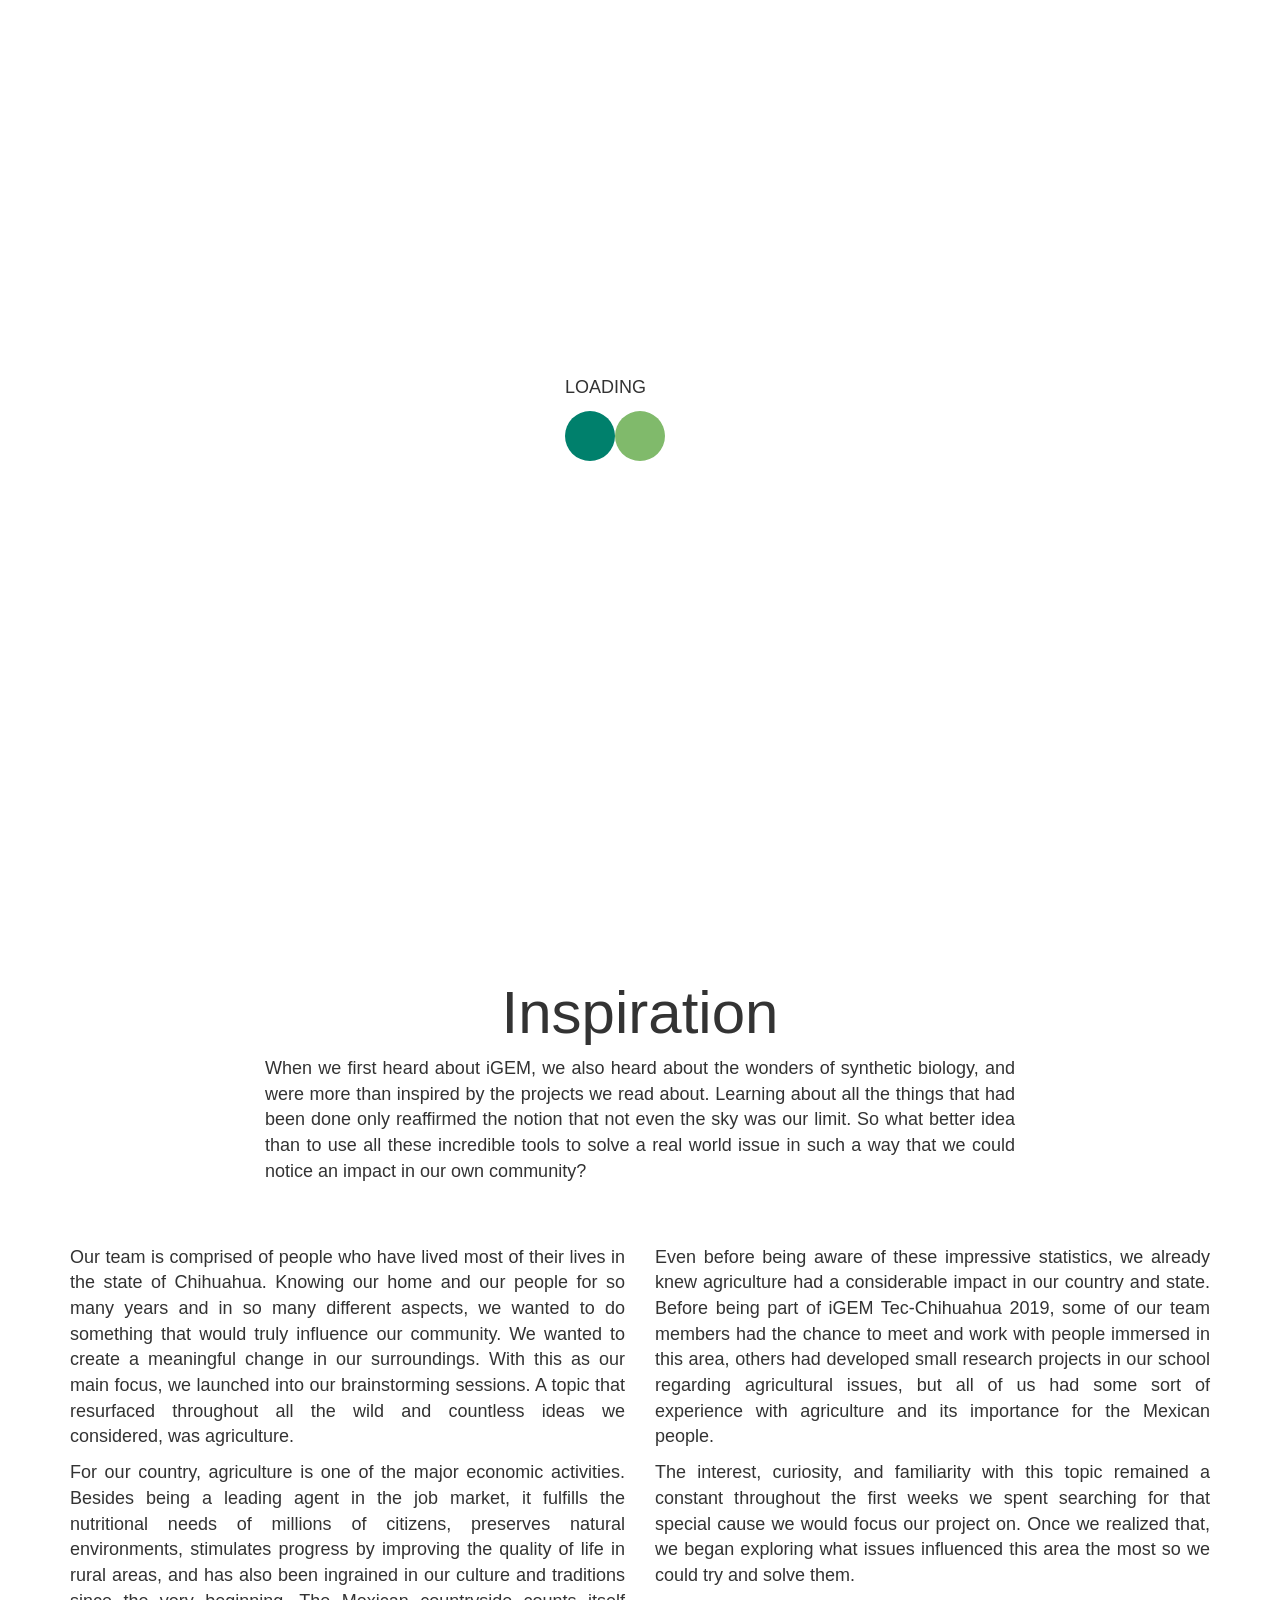
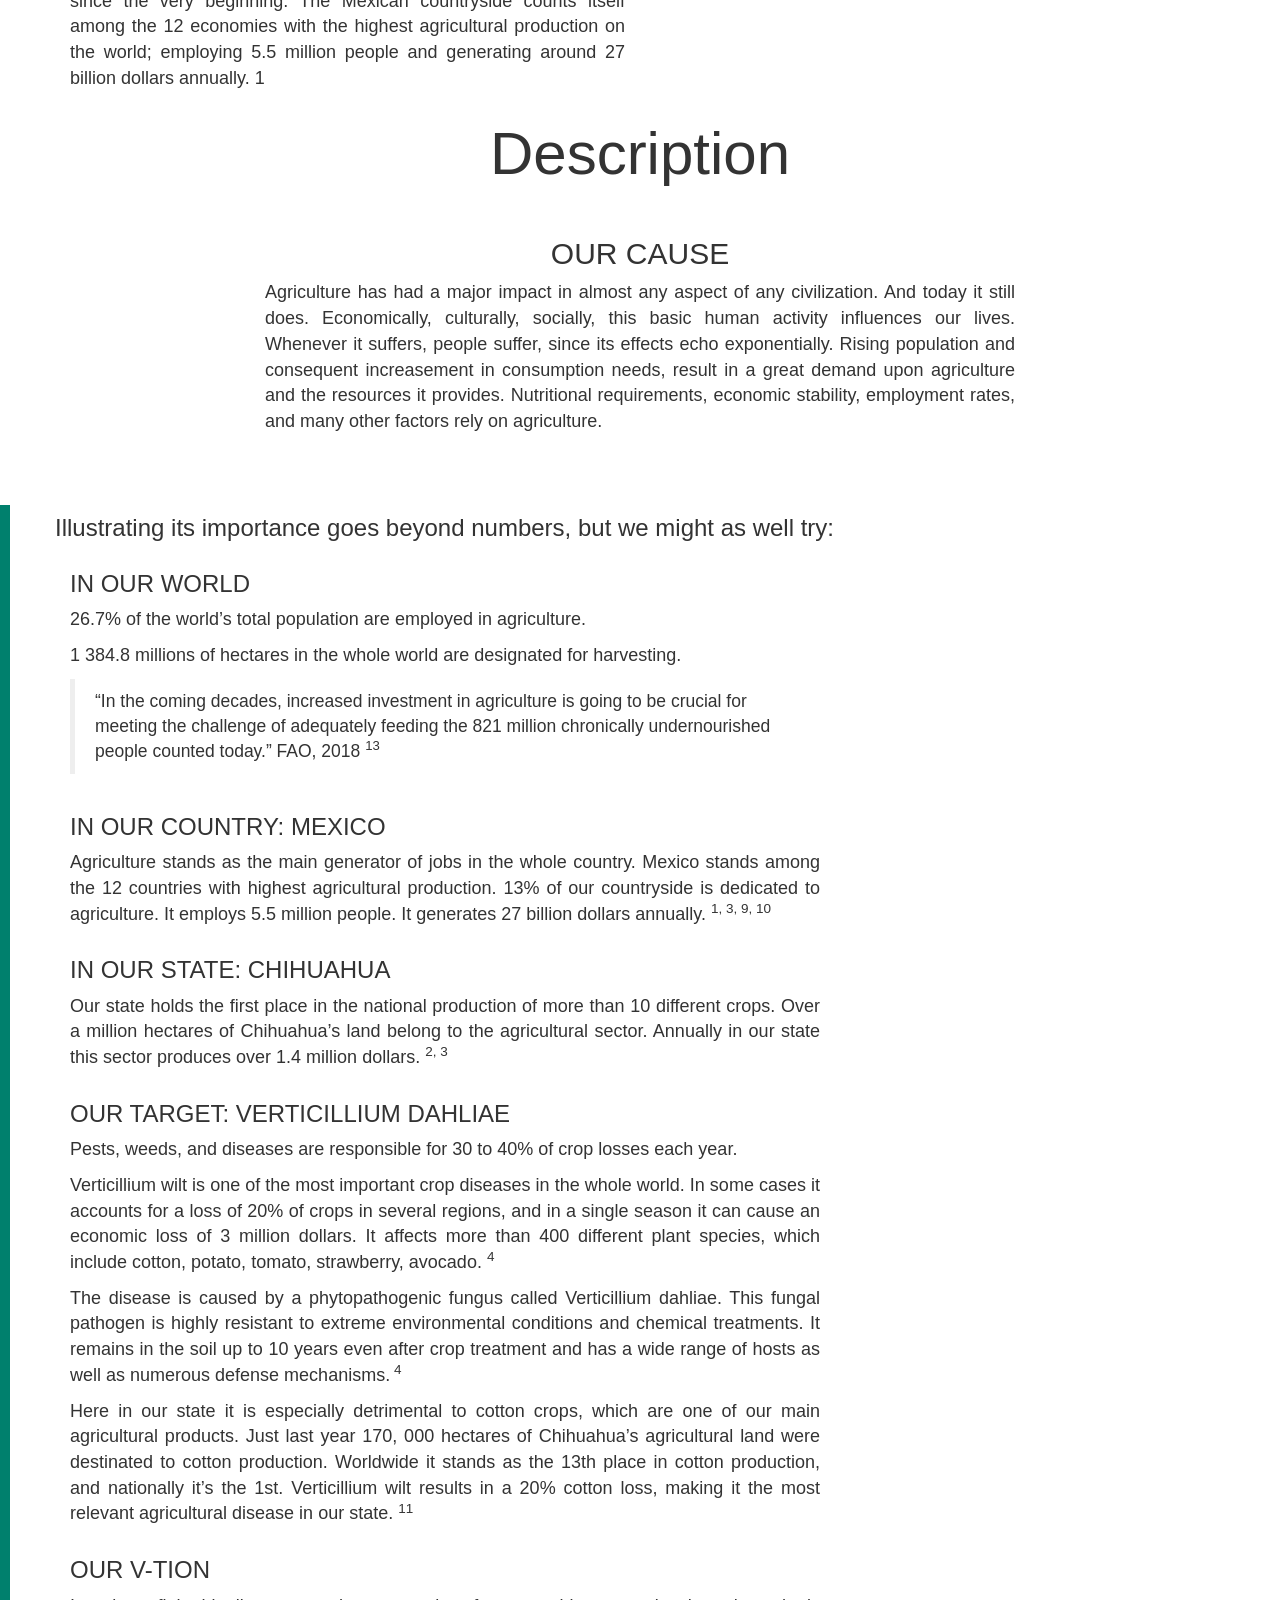
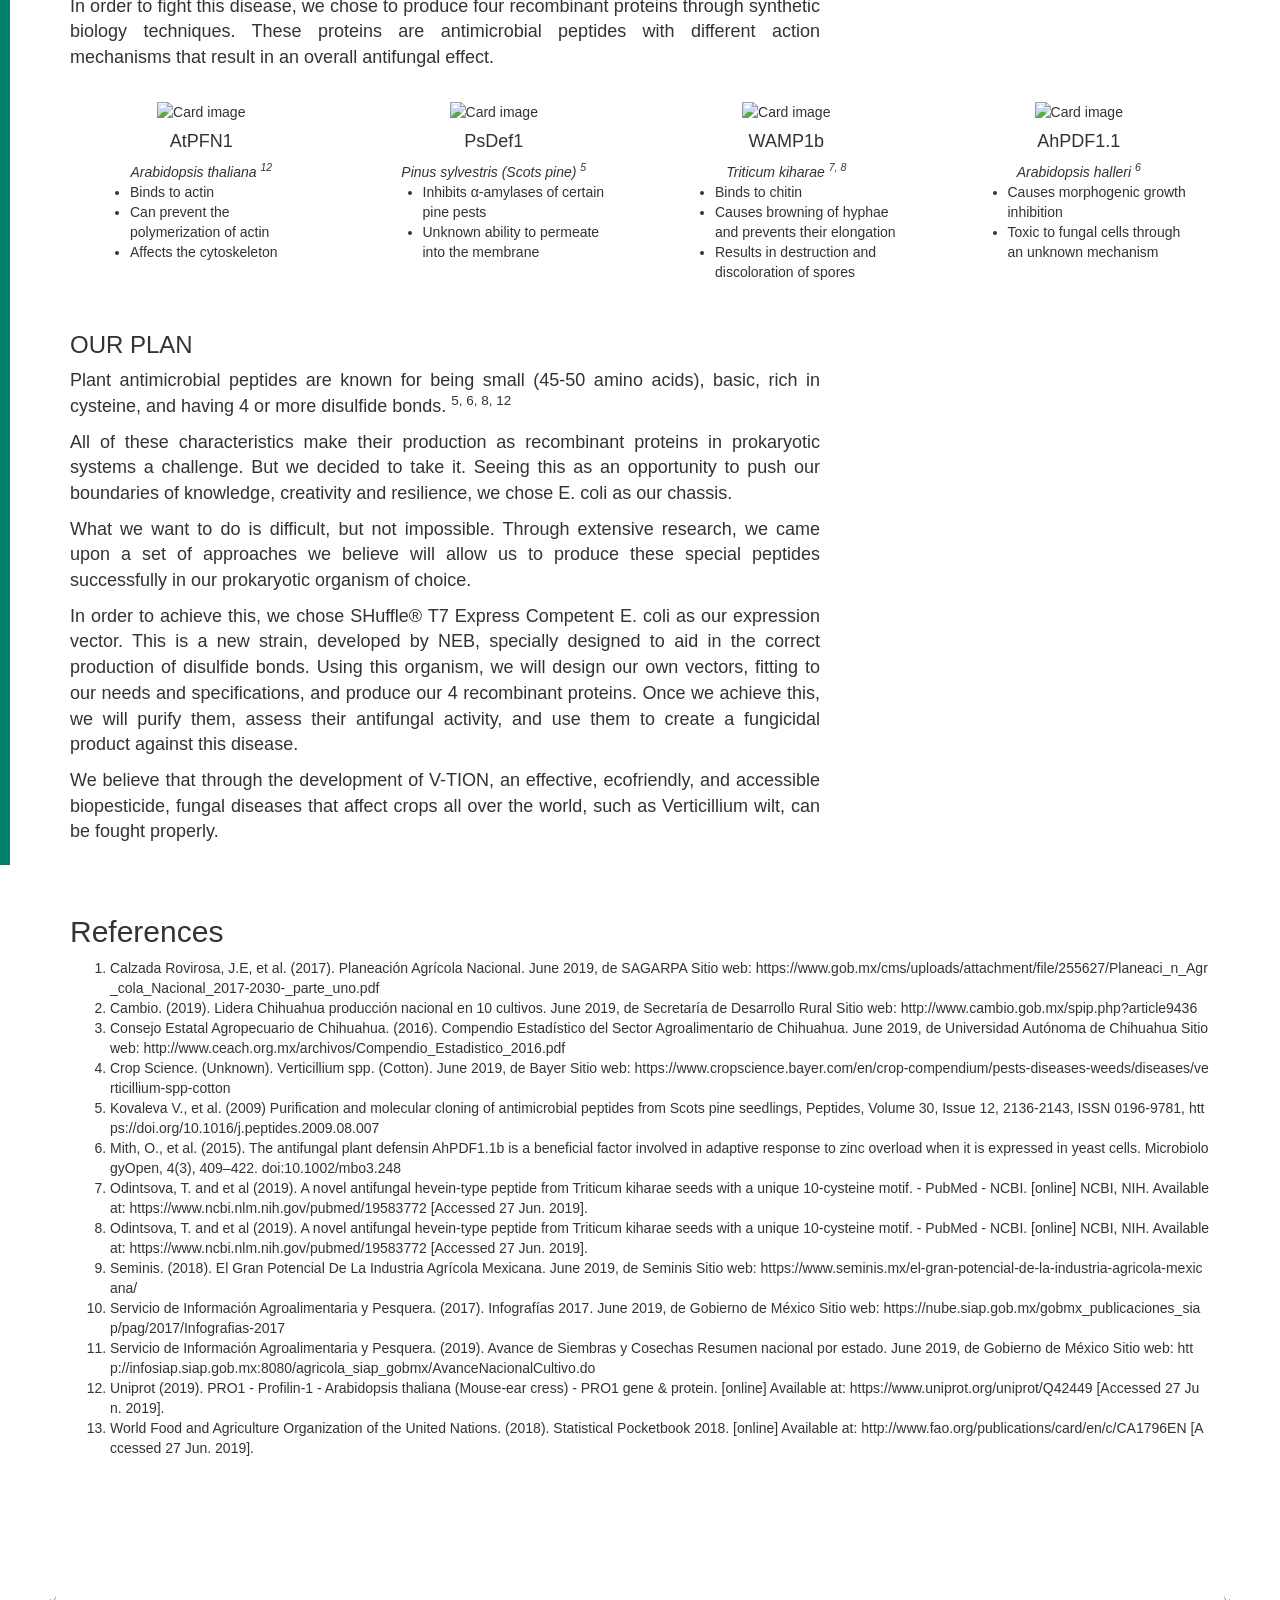
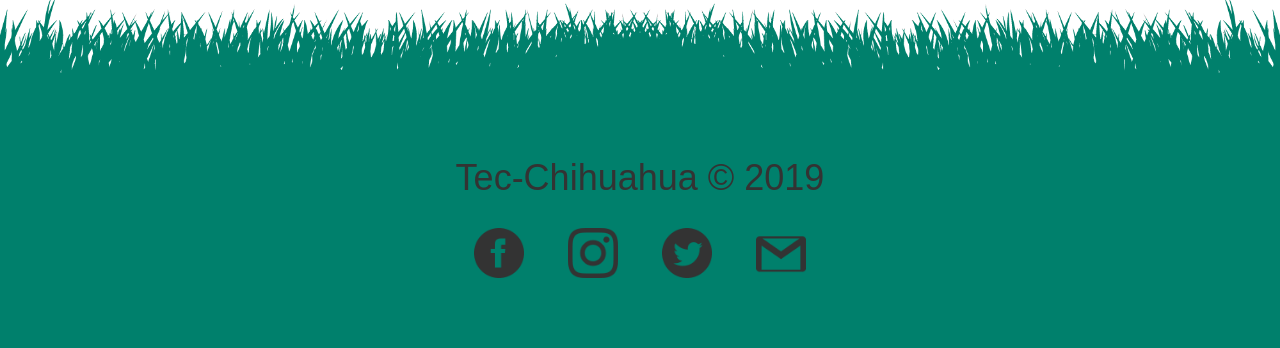
==== www/description.html @ 4ef09c50 "Merge branch 'master' of https://github.com/vapo14/iGEM-WIKI-2.0" ====
<!DOCTYPE html>
<html lang="en">

<head>
    <title>Home</title>
    <meta charset="utf-8">
    <meta name="viewport" content="width=device-width, initial-scale=1, shrink-to-fit=no">
    <meta http-equiv="x-ua-compatible" content="ie=edge">

    <title> Template | Template </title>
    <link rel="stylesheet" href="css/headerStyle.css">
    <link rel="stylesheet" href="css/NavBarStyles.css">
    <link rel="stylesheet" href="https://maxcdn.bootstrapcdn.com/bootstrap/3.4.0/css/bootstrap.min.css">
    <script src="https://ajax.googleapis.com/ajax/libs/jquery/3.4.1/jquery.min.js"></script>
    <script src="https://maxcdn.bootstrapcdn.com/bootstrap/3.4.0/js/bootstrap.min.js"></script>
    <script src="https://cdnjs.cloudflare.com/ajax/libs/popper.js/1.14.7/umd/popper.min.js"></script>


</head>

<body>

    <nav class="menu navbar-fixed-top navbar">
    <a href="index.html">
        <h1 class="navbar-brand" style="color: #333333; font-size: 40px;
            margin-left: 4rem;">V-TION
        </h1>
    </a>
    <ul class="active">
        <li>
            <div class="dropdown">
                <a style="cursor: default">Team</a>
                <div class="miniMenu">
                    <div class="dropdown-content">
                        <a href="teamMembers.html">Members</a>
                        <a href="#">Collaborations</a>
                        <a href="attributions.html">Attributions</a>
                    </div>
                </div>
            </div>
        </li>
        <li>
            <div class="dropdown">
                <a style="cursor: default">Project</a>
                <div class="miniMenu">
                    <div class="dropdown-content">
                        <a href="description.html">Description</a>
                        <a href="#">Design</a>
                        <a href="#">Parts</a>
                        <a href="#">Results</a>
                        <a href="brainstorming.html">Brainstorm</a>
                        <a href="requirements.html">Requirements</a>
                    </div>
                </div>
            </div>
        </li>
        <li>
            <div class="dropdown">
                <a style="cursor: default">Lab</a>
                <div class="miniMenu">
                    <div class="dropdown-content">
                        <a href="notebook.html">Notebook</a>
                        <a href="#">Experiments</a>
                        <a href="#">Characterization</a>
                        <a href="#">Lab Results</a>
                        <a href="safety.html">Safety</a>
                    </div>
                </div>
            </div>
        </li>
        <li>
            <div class="dropdown">
                <a style="cursor: default">Human Practices</a>
                <div class="miniMenu">
                    <div class="dropdown-content">
<<<<<<< HEAD
                        <a href="#">Integrated Human Practices</a>
                        <a href="publicEngagement.html">Public Engagement</a>
=======
                        <a href="integratedHP.html">Integrated Human Practices</a>
                        <a href="PublicEngagement.html">Public Engagement</a>
>>>>>>> e7cb827b2e6ebd2af209b0026801268151a86c43
                        <a href="#">V-TION</a>
                    </div>
                </div>
            </div>
        </li>
        <li><a href="model.html" style="cursor:pointer;">Model</a></li>
        <li><a href="entrepreneurship.html" style="cursor:pointer;">Entrepreneurship</a></li>
    </ul>
    <a class="toggle-nav" href="#" style="font-size: 34px;">&#9776;</a>
    <progress value="0" class="shadow"></progress>
</nav>

<button onclick="topFunction()" class="btn-sm shadow" id="BackToTopButton"
    title="Go to top"><img src="img/arrowUP.png"
        width="100%" height="100%"></button>


<div class="wrapper">

    <div id="loader-wrapper">

        <div id="loader">
            <p>LOADING</p>
            <div class="circ-one"></div>
            <div class="circ-two"></div>
        </div>

        <div class="loader-section section-left"></div>
        <div class="loader-section section-right"></div>
    </div>
</div>

    <link rel="stylesheet" href="/css/description.css">

<header>
    <div class="headerContainer">
        <video autoplay muted loop id="myVideo">
            <source src="img/descriptionHeader.mp4" type="video/mp4">
            Your browser does not support HTML5 video.
            </source></video>
        <div id="bannersection">
            <div class="bannercontent">
                <h1 class="mainHeader">Inspiration <br> & <br> Description</h1>
            </div>
        </div>
    </div>
</header>


<div class="container mainContainer">
    <div class="row" style="margin-top: -24rem; margin-bottom: 5rem">
        <div class="col-md-2"></div>
        <div class="col-md-8 text-center">
            <h1 id="InspirationText">Inspiration</h1>
            <p>
                When we first heard about iGEM, we also heard about the wonders of synthetic biology, and were more than
                inspired by the projects we read about. Learning about all the things that had been done only reaffirmed
                the notion that not even the sky was our limit. So what better idea than to use all these incredible
                tools to solve a real world issue in such a way that we could notice an impact in our own community?
            </p>
        </div>
    </div>
    <div class="row">
        <div class="col-md-6 text-center">
            <p>
                Our team is comprised of people who have lived most of their lives in the state of Chihuahua. Knowing
                our home and our people for so many years and in so many different aspects, we wanted to do something
                that would truly influence our community. We wanted to create a meaningful change in our surroundings.
                With this as our main focus, we launched into our brainstorming sessions. A topic that resurfaced
                throughout all the wild and countless ideas we considered, was agriculture.
            </p>
            <p>
                For our country, agriculture is one of the major economic activities. Besides being a leading agent in
                the job market, it fulfills the nutritional needs of millions of citizens, preserves natural
                environments, stimulates progress by improving the quality of life in rural areas, and has also been
                ingrained in our culture and traditions since the very beginning. The Mexican countryside counts itself
                among the 12 economies with the highest agricultural production on the world; employing 5.5 million
                people and generating around 27 billion dollars annually. 1
            </p>
        </div>
        <div class="col-md-6 text-center">
            <p>
                Even before being aware of these impressive statistics, we already knew agriculture had a considerable
                impact in our country and state. Before being part of iGEM Tec-Chihuahua 2019, some of our team members
                had the chance to meet and work with people immersed in this area, others had developed small research
                projects in our school regarding agricultural issues, but all of us had some sort of experience with
                agriculture and its importance for the Mexican people.
            </p>
            <p>
                The interest, curiosity, and familiarity with this topic remained a constant throughout the first weeks
                we spent searching for that special cause we would focus our project on. Once we realized that, we began
                exploring what issues influenced this area the most so we could try and solve them.
            </p>
        </div>
    </div>
    <div class="row" style="margin-bottom: 5rem">
        <div class="col-md-2"></div>
        <div class="col-md-8 text-center">
            <h1 id="DescriptionText" style="margin-bottom: 5rem">Description</h1>
            <h2>OUR CAUSE</h2>
            <p>
                Agriculture has had a major impact in almost any aspect of any civilization. And today it still does.
                Economically, culturally, socially, this basic human activity influences our lives. Whenever it suffers,
                people suffer, since its effects echo exponentially. Rising population and consequent increasement in
                consumption needs, result in a great demand upon agriculture and the resources it provides. Nutritional
                requirements, economic stability, employment rates, and many other factors rely on agriculture.
            </p>
        </div>
    </div>
    <div style="position: relative">
        <div class="row">
            <div class="section-line-cyan"></div>
            <h3>
                Illustrating its importance goes beyond numbers, but we might as well try:
            </h3>
        </div>
        <div class="row">
            <div class="col-md-8">

                <h3> IN OUR WORLD</h3>
                <p>26.7% of the world’s total population
                    are employed
                    in agriculture.</p>
                <p>1 384.8 millions of hectares in the
                    whole world
                    are designated for harvesting.
                    <blockquote>“In the coming
                        decades, increased investment in agriculture is going to be crucial for meeting
                        the challenge
                        of adequately feeding the 821 million chronically undernourished people counted today.”
                        FAO, 2018
                        <sup>13</sup>
                    </blockquote>
                </p>
            </div>
            <div class="col-md-4">
            </div>
        </div>
        <div class="row">
            <div class="col-md-8">
                <h3>IN OUR COUNTRY: MEXICO</h3>
                <p>
                    Agriculture stands as the main generator of jobs in the whole country.
                    Mexico stands among the 12 countries with highest agricultural production.
                    13% of our countryside is dedicated to agriculture.
                    It employs 5.5 million people.
                    It generates 27 billion dollars annually.
                    <sup>1, 3, 9, 10</sup>
                </p>
            </div>
            <div class="col-md-4">
            </div>
        </div>
        <div class="row">
            <div class="col-md-8">
                <h3>IN OUR STATE: CHIHUAHUA</h3>
                <p>
                    Our state holds the first place in the national production of more than 10 different crops.
                    Over a million hectares of Chihuahua’s land belong to the agricultural sector.
                    Annually in our state this sector produces over 1.4 million dollars.
                    <sup>2, 3</sup>
                </p>
            </div>
            <div class="col-md-4">
            </div>
        </div>
        <div class="row">
            <div class="col-md-8">
                <h3>OUR TARGET: VERTICILLIUM DAHLIAE</h3>
                <p>
                    Pests, weeds, and diseases are responsible for 30 to 40% of crop losses each year.
                </p>

                <p>
                    Verticillium wilt is one of the most important crop diseases in the whole world. In some cases it
                    accounts
                    for a loss of 20% of crops in several regions, and in a single season it can cause an economic loss
                    of 3
                    million dollars. It affects more than 400 different plant species, which include cotton, potato,
                    tomato,
                    strawberry, avocado. <sup>4</sup>
                </p>

                <p>
                    The disease is caused by a phytopathogenic fungus called Verticillium dahliae. This fungal pathogen
                    is
                    highly resistant to extreme environmental conditions and chemical treatments. It remains in the soil
                    up
                    to
                    10 years even after crop treatment and has a wide range of hosts as well as numerous defense
                    mechanisms.<sup>
                        4</sup>
                </p>

                <p>
                    Here in our state it is especially detrimental to cotton crops, which are one of our main
                    agricultural
                    products. Just last year 170, 000 hectares of Chihuahua’s agricultural land were destinated to
                    cotton
                    production. Worldwide it stands as the 13th place in cotton production, and nationally it’s the 1st.
                    Verticillium wilt results in a 20% cotton loss, making it the most relevant agricultural disease in
                    our
                    state. <sup>11</sup>
                </p>
            </div>
            <div class="col-md-4">

            </div>
        </div>


        <div class="row">
            <div class="col-md-8">
                <h3>OUR V-TION</h3>
                <p>
                    In order to fight this disease, we chose to produce four recombinant proteins through synthetic
                    biology
                    techniques. These proteins are antimicrobial peptides with different action mechanisms that result
                    in an
                    overall antifungal effect.
                </p>

            </div>
            <div class="col-md-4">

            </div>
        </div>
        <div class="row">
            <div class="col-md-3">
                <div class="card text-center grow" style="padding: 2rem">
                    <img class="card-img-top" src="https://via.placeholder.com/150" alt="Card image" width="80%">
                    <div class="card-body">
                        <h4 class="card-title">AtPFN1</h4>
                        <i>Arabidopsis thaliana <sup>12</sup></i>
                        <ul class="text-left">
                            <li>Binds to actin</li>
                            <li>Can prevent the polymerization of actin</li>
                            <li>Affects the cytoskeleton</li>
                        </ul>
                    </div>
                </div>
            </div>
            <div class="col-md-3">
                <div class="card text-center grow" style="padding: 2rem">
                    <img class="card-img-top" src="https://via.placeholder.com/150" alt="Card image" width="80%">
                    <div class="card-body">
                        <h4 class="card-title">PsDef1</h4>
                        <i>Pinus sylvestris (Scots pine) <sup>5</sup></i>
                        <ul class="text-left">
                            <li>Inhibits α-amylases of certain pine pests</li>
                            <li>Unknown ability to permeate into the membrane</li>
                        </ul>
                    </div>
                </div>
            </div>
            <div class="col-md-3">
                <div class="card text-center grow" style="padding: 2rem">
                    <img class="card-img-top" src="https://via.placeholder.com/150" alt="Card image" width="80%">
                    <div class="card-body">
                        <h4 class="card-title">WAMP1b</h4>
                        <i>Triticum kiharae <sup>7, 8</sup></i>
                        <ul class="text-left">
                            <li>Binds to chitin</li>
                            <li>Causes browning of hyphae and prevents their elongation</li>
                            <li>Results in destruction and discoloration of spores</li>
                        </ul>
                    </div>
                </div>
            </div>
            <div class="col-md-3">
                <div class="card text-center grow" style="padding: 2rem">
                    <img class="card-img-top" src="https://via.placeholder.com/150" alt="Card image" width="80%">
                    <div class="card-body">
                        <h4 class="card-title">AhPDF1.1</h4>
                        <i>Arabidopsis halleri <sup>6</sup></i>
                        <ul class="text-left">
                            <li>Causes morphogenic growth inhibition</li>
                            <li>Toxic to fungal cells through an unknown mechanism</li>
                        </ul>
                    </div>
                </div>
            </div>
        </div>

        <div class="row">
            <div class="col-md-8">
                <h3>OUR PLAN</h3>

                <p>
                    Plant antimicrobial peptides are known for being small (45-50 amino acids), basic, rich in cysteine,
                    and
                    having 4 or more disulfide bonds. <sup> 5, 6, 8, 12 </sup>
                </p>

                <p>
                    All of these characteristics make their production as recombinant proteins in prokaryotic systems a
                    challenge. But we decided to take it. Seeing this as an opportunity to push our boundaries of
                    knowledge,
                    creativity and resilience, we chose E. coli as our chassis.
                </p>

                <p>
                    What we want to do is difficult, but not impossible. Through extensive research, we came upon a set
                    of
                    approaches we believe will allow us to produce these special peptides successfully in our
                    prokaryotic
                    organism of choice.
                </p>

                <p>
                    In order to achieve this, we chose SHuffle® T7 Express Competent E. coli as our expression vector.
                    This
                    is a
                    new strain, developed by NEB, specially designed to aid in the correct production of disulfide
                    bonds.
                    Using
                    this organism, we will design our own vectors, fitting to our needs and specifications, and produce
                    our
                    4
                    recombinant proteins. Once we achieve this, we will purify them, assess their antifungal activity,
                    and
                    use
                    them to create a fungicidal product against this disease.
                </p>

                <p>
                    We believe that through the development of V-TION, an effective, ecofriendly, and accessible
                    biopesticide,
                    fungal diseases that affect crops all over the world, such as Verticillium wilt, can be fought
                    properly.
                </p>
            </div>
        </div>
    </div>
</div>

<div class="container shadow mainContainer" style="margin-top: 4rem; margin-bottom: 4rem" id="references">
    <div class="row">
        <div class="col-md-12">
            <h2>References</h2>
            <ol>
                <li>
                    Calzada Rovirosa, J.E, et al. (2017). Planeación Agrícola Nacional. June 2019, de SAGARPA Sitio
                    web:
                    https://www.gob.mx/cms/uploads/attachment/file/255627/Planeaci_n_Agr_cola_Nacional_2017-2030-_parte_uno.pdf
                </li>
                <li> Cambio. (2019). Lidera Chihuahua producción nacional en 10 cultivos. June 2019, de Secretaría de
                    Desarrollo Rural Sitio web: http://www.cambio.gob.mx/spip.php?article9436 </li>
                <li> Consejo Estatal Agropecuario de Chihuahua. (2016). Compendio Estadístico del Sector Agroalimentario
                    de Chihuahua. June 2019, de Universidad Autónoma de Chihuahua Sitio web:
                    http://www.ceach.org.mx/archivos/Compendio_Estadistico_2016.pdf </li>
                <li> Crop Science. (Unknown). Verticillium spp. (Cotton). June 2019, de Bayer Sitio web:
                    https://www.cropscience.bayer.com/en/crop-compendium/pests-diseases-weeds/diseases/verticillium-spp-cotton
                </li>
                <li> Kovaleva V., et al. (2009) Purification and molecular cloning of antimicrobial peptides from Scots
                    pine seedlings, Peptides, Volume 30, Issue 12, 2136-2143, ISSN 0196-9781,
                    https://doi.org/10.1016/j.peptides.2009.08.007 </li>
                <li> Mith, O., et al. (2015). The antifungal plant defensin AhPDF1.1b is a beneficial factor involved in
                    adaptive response to zinc overload when it is expressed in yeast cells. MicrobiologyOpen, 4(3),
                    409–422. doi:10.1002/mbo3.248 </li>
                <li> Odintsova, T. and et al (2019). A novel antifungal hevein-type peptide from Triticum kiharae seeds
                    with a unique 10-cysteine motif. - PubMed - NCBI. [online] NCBI, NIH. Available at:
                    https://www.ncbi.nlm.nih.gov/pubmed/19583772 [Accessed 27 Jun. 2019].</li>
                <li> Odintsova, T. and et al (2019). A novel antifungal hevein-type peptide from Triticum kiharae seeds
                    with a unique 10-cysteine motif. - PubMed - NCBI. [online] NCBI, NIH. Available at:
                    https://www.ncbi.nlm.nih.gov/pubmed/19583772 [Accessed 27 Jun. 2019]. </li>
                <li> Seminis. (2018). El Gran Potencial De La Industria Agrícola Mexicana. June 2019, de Seminis Sitio
                    web: https://www.seminis.mx/el-gran-potencial-de-la-industria-agricola-mexicana/ </li>
                <li> Servicio de Información Agroalimentaria y Pesquera. (2017). Infografías 2017. June 2019, de
                    Gobierno de México Sitio web:
                    https://nube.siap.gob.mx/gobmx_publicaciones_siap/pag/2017/Infografias-2017 </li>
                <li> Servicio de Información Agroalimentaria y Pesquera. (2019). Avance de Siembras y Cosechas Resumen
                    nacional por estado. June 2019, de Gobierno de México Sitio web:
                    http://infosiap.siap.gob.mx:8080/agricola_siap_gobmx/AvanceNacionalCultivo.do </li>
                <li> Uniprot (2019). PRO1 - Profilin-1 - Arabidopsis thaliana (Mouse-ear cress) - PRO1 gene & protein.
                    [online] Available at: https://www.uniprot.org/uniprot/Q42449 [Accessed 27 Jun. 2019]. </li>
                <li> World Food and Agriculture Organization of the United Nations. (2018). Statistical Pocketbook 2018.
                    [online] Available at: http://www.fao.org/publications/card/en/c/CA1796EN [Accessed 27 Jun. 2019].
                </li>
                <br>
            </ol>
        </div>
    </div>
</div>

    <footer>
    <img src="/img/footerFlowers.png" class="footerOutline">
    <div class="container-fluid blueFooter">
        <div class="row">
            <div class="col-md-12 text-center">
                <div class="row">
                    <h1 style="font-family: Arial, Helvetica, sans-serif;">Tec-Chihuahua &copy; 2019</h1>
                </div>
                <div class="logos">
                    <a href="https://www.facebook.com/igemcuu/"> <img src="/img/FL.png" class="grow"></a>
                    <a href="https://www.instagram.com/igemtecchih/"><img src="/img/inst.png" class="grow"></a>
                    <a href="https://twitter.com/iGEM_TecChih"><img src="/img/twitt.png" class="grow"></a>
                    <a href="mailto:igemtecchihuahua@gmail.com"><img src="/img/mail.png" class="grow"></a>
                </div>
            </div>
        </div>
    </div>
    <!-- <div class="container-fluid text-center patrociniosFooter">
        <div class="row">
            <div class="col-md-12">
                <div class="row"></div>
                <div class="patrocinios">
                    <img src="/img/thermofisher_logo.png" class="grow">
                    <img src="/img/SnapGeneLogo@2x.png" class="grow">
                    <img src="/img/Mathworks.png" class="grow">
                    <img src="/img/IDT.png" class="grow">
                </div>
            </div>
        </div>
    </div> -->
</footer>


    <script src="/js/script.js"></script>
</body>

</html>
---- www/css/headerStyle.css ----
header {
    overflow: hidden;
    margin-bottom: 10rem;
}

.headerContainer {
    width: 100%;
    height: 100vh;
    overflow: hidden;
}

#bannersection {
    background: linear-gradient(to bottom, #00806c, rgba(0, 0, 0, 0));
    background-repeat: no-repeat;
    background-size: cover;
    position: relative;
    display: table;
    width: 100%;
    height: 100vh;
}

.bannercontent {
    display: table-cell;
    vertical-align: middle;
    color: #FFF;
    text-align: center;
    font-size: 18px;
    font-weight: normal;
    padding: 0 3%;
}

header .imgContent {
    width: 100%;
    height: 100vh;
    position: absolute;
    object-fit: cover;
    -webkit-filter: blur(4px);
    -moz-filter: blur(4px);
    -o-filter: blur(4px);
    -ms-filter: blur(4px);
    filter: blur(4px);
}

header video {
    width: 100%;
    height: 100vh;
    position: absolute;
    object-fit: cover;
    -webkit-filter: blur(4px);
    -moz-filter: blur(4px);
    -o-filter: blur(4px);
    -ms-filter: blur(4px);
    filter: blur(4px);
}

.mainHeader {
    font-family: Arial, Helvetica, sans-serif;
    color: white;
    font-size: calc(40px + (120 - 14) * ((70vw - 300px) / (1200 - 300)));
    text-transform: uppercase;
}

.index {
    border-style: solid;
    border-width: 2px;
    border-color: #333333;
    border-radius: 1rem;
    padding: 2rem;
    position: -webkit-sticky;
    position: sticky;
    top: 15rem;
    width: 15rem;
    margin-left: 2rem;
}

@media screen and (max-width: 1171px) {
    .index {
        visibility: hidden;
    }
}

.index ul {
    list-style: none;
    margin-left: -4rem;
}

.index a {
    text-decoration: none;
    text-emphasis: none;
    color: #333333;
}

.index a:hover {
    text-emphasis: none;
    text-decoration: none;
    color: #FFB454;
}

/* HOVER */
@keyframes hover {
    50% {
        transform: translateY(-3px);
    }

    100% {
        transform: translateY(-6px);
    }
}

@keyframes shadow {
    0% {
        transform: translateY(6px);
        opacity: 0.4;
    }

    50% {
        transform: translateY(3px);
        opacity: 1;
    }

    100% {
        transform: translateY(6px);
        opacity: 0.4;
    }
}

.hover {
    position: relative;
    transition-duration: 0.3s;
    transition-property: transform;
    -webkit-tap-highlight-color: rgba(0, 0, 0, 0);
    transform: translateZ(0);
}

.hover:before {
    pointer-events: none;
    position: absolute;
    z-index: -1;
    content: '';
    top: 100%;
    left: 5%;
    height: 10px;
    width: 90%;
    opacity: 0;
    background: radial-gradient(ellipse at center, rgba(0, 0, 0, .35) 0%, rgba(0, 0, 0, 0) 80%);
    /* W3C */
    transition-duration: 0.3s;
    transition-property: transform opacity;
}

.hover:hover {
    transform: translateY(-6px);
    animation-name: hover;
    animation-duration: 1.5s;
    animation-delay: 0.3s;
    animation-timing-function: linear;
    animation-iteration-count: infinite;
    animation-direction: alternate;
}

.hover:hover:before {
    opacity: 0.6;
    transform: translateY(6px);
    animation-name: shadow;
    animation-duration: 1.5s;
    animation-delay: 0.3s;
    animation-timing-function: linear;
    animation-iteration-count: infinite;
    animation-direction: alternate;
}
---- www/css/NavBarStyles.css ----
html {
    scroll-behavior: smooth;
    overflow-x: hidden;
}

h1,
h2,
h3,
h4,
h5 {
    color: #333;
}

.grow {
    transition: all .2s ease-in-out;
}

.grow:hover {
    transform: scale(1.1);
}

nav {
    z-index: 10;
    box-shadow: 0px 1px 15px #00806c;
    visibility: hidden;
    font-stretch: normal;
}

p {
    font-family: Arial, Helvetica, sans-serif;
    font-size: 18px;
    color: #333333;
    text-align: justify;
}

h1 {
    font-size: 60px;
}


ol li {
    word-break: break-all;
}

::selection {
    background: #80BA6B;
    /* WebKit/Blink Browsers */
}

::-moz-selection {
    background: #80BA6B;
    /* Gecko Browsers */
}

/*----- Toggle Button -----*/
.toggle-nav {
    display: none;
    z-index: -1;
}

/*----- Menu -----*/
@media screen and (min-width: 860px) {
    .menu {
        width: 100%;
        background: white;
    }
}

.menu ul {
    margin-left: 20%;
    margin-top: 2rem;
}

.menu li {
    margin: 0px 50px 0px 0px;
    float: left;
    list-style: none;
    font-size: 17px;
}

.menu li:last-child {
    margin-right: 0px;
}

.menu a {
    color: #333333;
    transition: color linear 0.15s;
    font-size: 18px;
}

.menu a:hover,
.menu .current-item a {
    text-decoration: none;
    color: #333333;
}

nav ul {
    display: flex;
}

nav ul li {
    list-style: none;
    transform: translateX(100rem);
    animation: slideIn .5s forwards;
}

nav ul:nth-child(1) {
    animation-delay: 0s;
}

nav ul:nth-child(2) {
    animation-delay: .5s;
}

nav ul:nth-child(3) {
    animation-delay: 1s;
}

nav ul:nth-child(4) {
    animation-delay: 1.5s;
    margin-right: 0;
}

nav ul li {
    padding: 1rem 0;
    margin: 0 3rem;
    position: relative;
}


nav ul li:before {
    content: '';
    position: absolute;
    width: 100%;
    height: 2px;
    background-color: #FFAB3D;
    left: 0;
    transform: scaleX(0);
    transition: all .5s;
}

nav ul li::before {
    top: 0;
    transform-origin: left;
}

nav ul li::after {
    bottom: 0;
    transform-origin: right;
}

nav ul li:hover::before,
nav ul li:hover::after {
    transform: scaleX(1);
}


@keyframes slideIn {
    from {}

    to {
        transform: translateX(0);
    }
}


/*----- Responsive -----*/
@media screen and (max-width: 1150px) {
    .wrap {
        width: 90%;
    }
}

@media screen and (max-width: 1171px) {
    .menu {
        position: relative;
        background-color: white;
    }

    .menu ul.active {
        display: none;
    }

    .menu ul {
        width: 60%;
        position: absolute;
        top: 118%;
        left: 20%;
        padding: 10px 18px;
        border-radius: 3px;
        background: white;
        display: block;
    }

    .menu ul:after {
        width: 0px;
        height: 0px;
        position: absolute;
        top: 0%;
        right: 22px;
        content: '';
        transform: translate(0%, -100%);
        border-left: 7px solid transparent;
        border-right: 7px solid transparent;
        border-bottom: 7px solid white;
    }

    .menu li {
        margin: 5px 0px 5px 0px;
        float: none;
        display: block;
    }

    .menu a {
        display: block;
    }

    .toggle-nav {
        padding: 20px;
        padding-bottom: 0;
        float: right;
        display: inline-block;
        border-radius: 3px;
        background: white;
        color: #333333;
        font-size: 20px;
        transition: color linear 0.15s;
    }

    .toggle-nav:hover,
    .toggle-nav.active {
        text-decoration: none;
        color: #FFAB3D;
    }

    .miniMenu {
        position: absolute;
        top: -1rem;
        left: -16rem;
        z-index: 1000;
    }
}


/*-------------------------------DROPDOWNS---------------------------------*/


.dropdown {
    position: relative;
}

.dropdown-content {
    color: white;
    display: none;
    position: absolute;
    background-color: white;
    min-width: 160px;
    box-shadow: 0px 8px 16px 0px rgba(0, 0, 0, 0.2);
}

.dropdown-content a {
    color: #333333;
    margin-top: 2rem;
    padding: 12px 16px;
    display: block;
    z-index: 5;
}

.dropdown-content a:hover {
    background-color: #FFAB3D;
}


.dropdown:hover .dropdown-content {
    display: block;
}

/*-----------------CUSTOM SCROLLBAR--------------*/

/* width */
::-webkit-scrollbar {
    width: 1rem;
}

/* Track */
::-webkit-scrollbar-track {
    background: #FFAB3D;
}

/* Handle */
::-webkit-scrollbar-thumb {
    background: #333333;
}

/* Handle on hover */
::-webkit-scrollbar-thumb:hover {
    background: #1b1b1b;
}



/*------------------------------PROGRESS BAR-----------------------------------------*/

progress {
    /* Positioning */
    position: absolute;
    bottom: -2px;
    left: 0;
    z-index: -1;

    /* Dimensions */
    width: 100%;
    height: 8px;

    /* Reset the appearance */
    -webkit-appearance: none;
    -moz-appearance: none;
    appearance: none;

    /* Get rid of the default border in Firefox/Opera. */
    border: none;

    /* Progress bar container for Firefox/IE10+ */
    background-color: white;

    /* Progress bar value for IE10+ */
    color: #FFAB3D;
}

progress::-webkit-progress-bar {
    background-color: white;
}

progress::-webkit-progress-value {
    background-color: #FFAB3D;
}

progress::-moz-progress-bar {
    background-color: #FFAB3D;
}

/*--------------------------------BACK TO TOP BUTTON---------------------------------*/

#BackToTopButton {
    width: 5rem;
    height: 5rem;
    display: none;
    position: fixed;
    bottom: 5rem;
    right: 3rem;
    z-index: 200;
    border: none;
    outline: none;
    background-color: #FFAB3D;
    color: white;
    cursor: pointer;
    border-radius: 20rem;
    box-shadow: 0px 1px 10px #333;
}

#BackToTopButton:hover {
    background-color: rgb(202, 124, 21);
}


/*---------------------PRELOADING SCREEN------------------------------*/
.wrapper {
    position: relative;
    height: 100%;
    width: 100%;
}

#loader-wrapper {
    position: fixed;
    top: 0;
    left: 0;
    width: 100%;
    height: 100%;
    z-index: 1000;
}

#loader {
    display: block;
    position: relative;
    left: 50%;
    top: 50%;
    width: 150px;
    height: 150px;
    margin: -75px 0 0 -75px;
    border-radius: 50%;
    z-index: 1001;
    -webkit-animation: spin 2s linear infinite;
    animation: spin 2s linear infinite;
}

#loader:before {
    content: "";
    position: absolute;
    top: 5px;
    left: 5px;
    right: 5px;
    bottom: 5px;
    border-radius: 50%;
    -webkit-animation: spin 3s linear infinite;
    animation: spin 3s linear infinite;
}

#loader:after {
    content: "";
    position: absolute;
    top: 15px;
    right: 15px;
    left: 15px;
    bottom: 15px;
    border-radius: 50%;
}

#loader-wrapper .loader-section {
    position: fixed;
    top: 0;
    width: 51%;
    height: 100%;
    background-color: white;
    background-size: cover;
    background-repeat: no-repeat;
    background-position: center;
    background-blend-mode: multiply;
    z-index: 1000;
    -webkit-transform: translateX(0);
    transform: translateX(0);
}

#loader-wrapper .loader-section.section-left {
    left: 0;
}

#loader-wrapper .loader-section.section-right {
    right: 0;
}

#loader {
    display: block;
    width: 100px;
    height: 100px;
    margin: 50 auto;
}

.circ-one {
    position: relative;
    display: block;
    width: 50px;
    height: 50px;
    background: #00806c;
    border-radius: 100%;
    float: left;
    -webkit-animation: load-x 1s cubic-bezier(0.445, 0.1, 0.55, 0.9) infinite;
    animation: load-x 1s cubic-bezier(0.445, 0.1, 0.55, 0.9) infinite;
}

.circ-two {
    position: relative;
    display: block;
    width: 50px;
    height: 50px;
    background: #80BA6B;
    border-radius: 100%;
    float: right;
    -webkit-animation: load-y 1s cubic-bezier(0.445, 0.1, 0.55, 0.9) infinite;
    animation: load-y 1s cubic-bezier(0.445, 0.1, 0.55, 0.9) infinite;
}

@-webkit-keyframes load-x {
    0% {
        left: -10px;
        -webkit-transform: scale(1);
        transform: scale(1);
    }

    25% {
        -webkit-transform: scale(1.5);
        transform: scale(1.5);
        z-index: 2;
    }

    50% {
        left: 60px;
        -webkit-transform: scale(1);
        transform: scale(1);
    }

    75% {
        -webkit-transform: scale(0.5);
        transform: scale(0.5);
        z-index: 1;
    }

    100% {
        left: -10px;
        -webkit-transform: scale(1);
        transform: scale(1);
    }
}

@keyframes load-x {
    0% {
        left: -10px;
        -webkit-transform: scale(1);
        transform: scale(1);
    }

    25% {
        -webkit-transform: scale(1.5);
        transform: scale(1.5);
        z-index: 2;
    }

    50% {
        left: 60px;
        -webkit-transform: scale(1);
        transform: scale(1);
    }

    75% {
        -webkit-transform: scale(0.5);
        transform: scale(0.5);
        z-index: 1;
    }

    100% {
        left: -10px;
        -webkit-transform: scale(1);
        transform: scale(1);
    }
}

@-webkit-keyframes load-y {
    0% {
        right: -10px;
        -webkit-transform: scale(1);
        transform: scale(1);
    }

    25% {
        -webkit-transform: scale(0.5);
        transform: scale(0.5);
    }

    50% {
        right: 60px;
        -webkit-transform: scale(1);
        transform: scale(1);
        z-index: 1;
    }

    75% {
        -webkit-transform: scale(1.5);
        transform: scale(1.5);
        z-index: 2;
    }

    100% {
        right: -10px;
        -webkit-transform: scale(1);
        transform: scale(1);
    }
}

@keyframes load-y {
    0% {
        right: -10px;
        -webkit-transform: scale(1);
        transform: scale(1);
    }

    25% {
        -webkit-transform: scale(0.5);
        transform: scale(0.5);
    }

    50% {
        right: 60px;
        -webkit-transform: scale(1);
        transform: scale(1);
        z-index: 1;
    }

    75% {
        -webkit-transform: scale(1.5);
        transform: scale(1.5);
        z-index: 2;
    }

    100% {
        right: -10px;
        -webkit-transform: scale(1);
        transform: scale(1);
    }
}

@-webkit-keyframes pulse {
    50% {
        opacity: 0.5;
    }
}

@keyframes pulse {
    50% {
        opacity: 0.5;
    }
}

.loaded #loader-wrapper .loader-section.section-left {
    -webkit-transform: translateY(-100%);
    transform: translateY(-100%);
    transition: all 0.7s 0.3s cubic-bezier(0.645, 0.045, 0.355, 1);
}

.loaded #loader-wrapper .loader-section.section-right {
    -webkit-transform: translateY(100%);
    transform: translateY(100%);
    transition: all 0.7s 0.3s cubic-bezier(0.645, 0.045, 0.355, 1);
}

.loaded #loader {
    opacity: 0;
    transition: all 0.3s ease-out;
}

.loaded #loader-wrapper {
    visibility: hidden;
    -webkit-transform: translateX(-100%);
    transform: translateX(-100%);
    transition: all 0.3s 1s ease-out;
}



.wrapper {
    position: absolute;
    left: 0;
    top: 0;
    right: 0;
    bottom: 0;
}



/*--------------------------FOOTER-----------------------------*/

footer {
    background: white;
    margin-top: 10rem;
}

footer .blueFooter {
    background-color: #00806c;
    padding-top: 5rem;
    padding-bottom: 5rem;
}

footer .logos img {
    width: 5rem;
    height: 5rem;
    margin: 2rem;
}

footer .patrocinios img {
    width: 20rem;
    height: 6rem;
    margin: 2rem;
}

footer .footerOutline {
    width: 100%;
    height: 10rem;
    position: relative;
    z-index: 50;
}

footer .patrociniosFooter {
    background: #00806c
}

/*-------------------SECTION DIVIDER GRADIENT--------------------------------*/
.gradient-divider {
    margin-top: 2rem;
    margin-bottom: 2rem;
    height: 20px;
    position: relative;
    width: 100%;
    background: radial-gradient(ellipse farthest-side at top center, rgba(0, 0, 0, 0.08), transparent);
}

.gradient:before {
    content: "";
    display: block;
    position: absolute;
    top: 0px;
    right: 0;
    left: 0;
    height: 3px;
    background: linear-gradient(left, transparent, rgba(0, 0, 0, 0.02), rgba(0, 0, 0, 0.02), transparent);
}

/*-------------------------COLORED LINES ON LEFT---------------------*/

.section-line-cyan {
    position: absolute;
    display: block;
    top: 1rem;
    left: -7rem;
    width: 1rem;
    height: 100%;
    background-color: #00806d;
    z-index: 5;
}

.section-line-green {
    position: absolute;
    display: block;
    top: 1rem;
    left: -7rem;
    width: 1rem;
    height: 100%;
    background-color: #80ba6b;
    z-index: 5;
}
---- css/description.css ----
p {
    font-size: 18px;
}



.mainContainer {
    margin-top: 30rem;
}

.mainContainer h1 {
    font-size: 60px;
}

@media screen and (max-width: 1171px) {
    .mainContainer {
        margin-left: auto;
    }
}

#loader video {
    position: relative;
    z-index: 2000;
}


/*-------------------------COLORED LINES ON LEFT---------------------*/

.section-line-cyan {
    position: absolute;
    display: block;
    top: 1rem;
    left: -7rem;
    width: 1rem;
    height: 100%;
    background-color: #00806d;
    z-index: 5;
}

.section-line-green {
    position: absolute;
    display: block;
    top: 1rem;
    left: -7rem;
    width: 1rem;
    height: 100%;
    background-color: #80ba6b;
    z-index: 5;
}
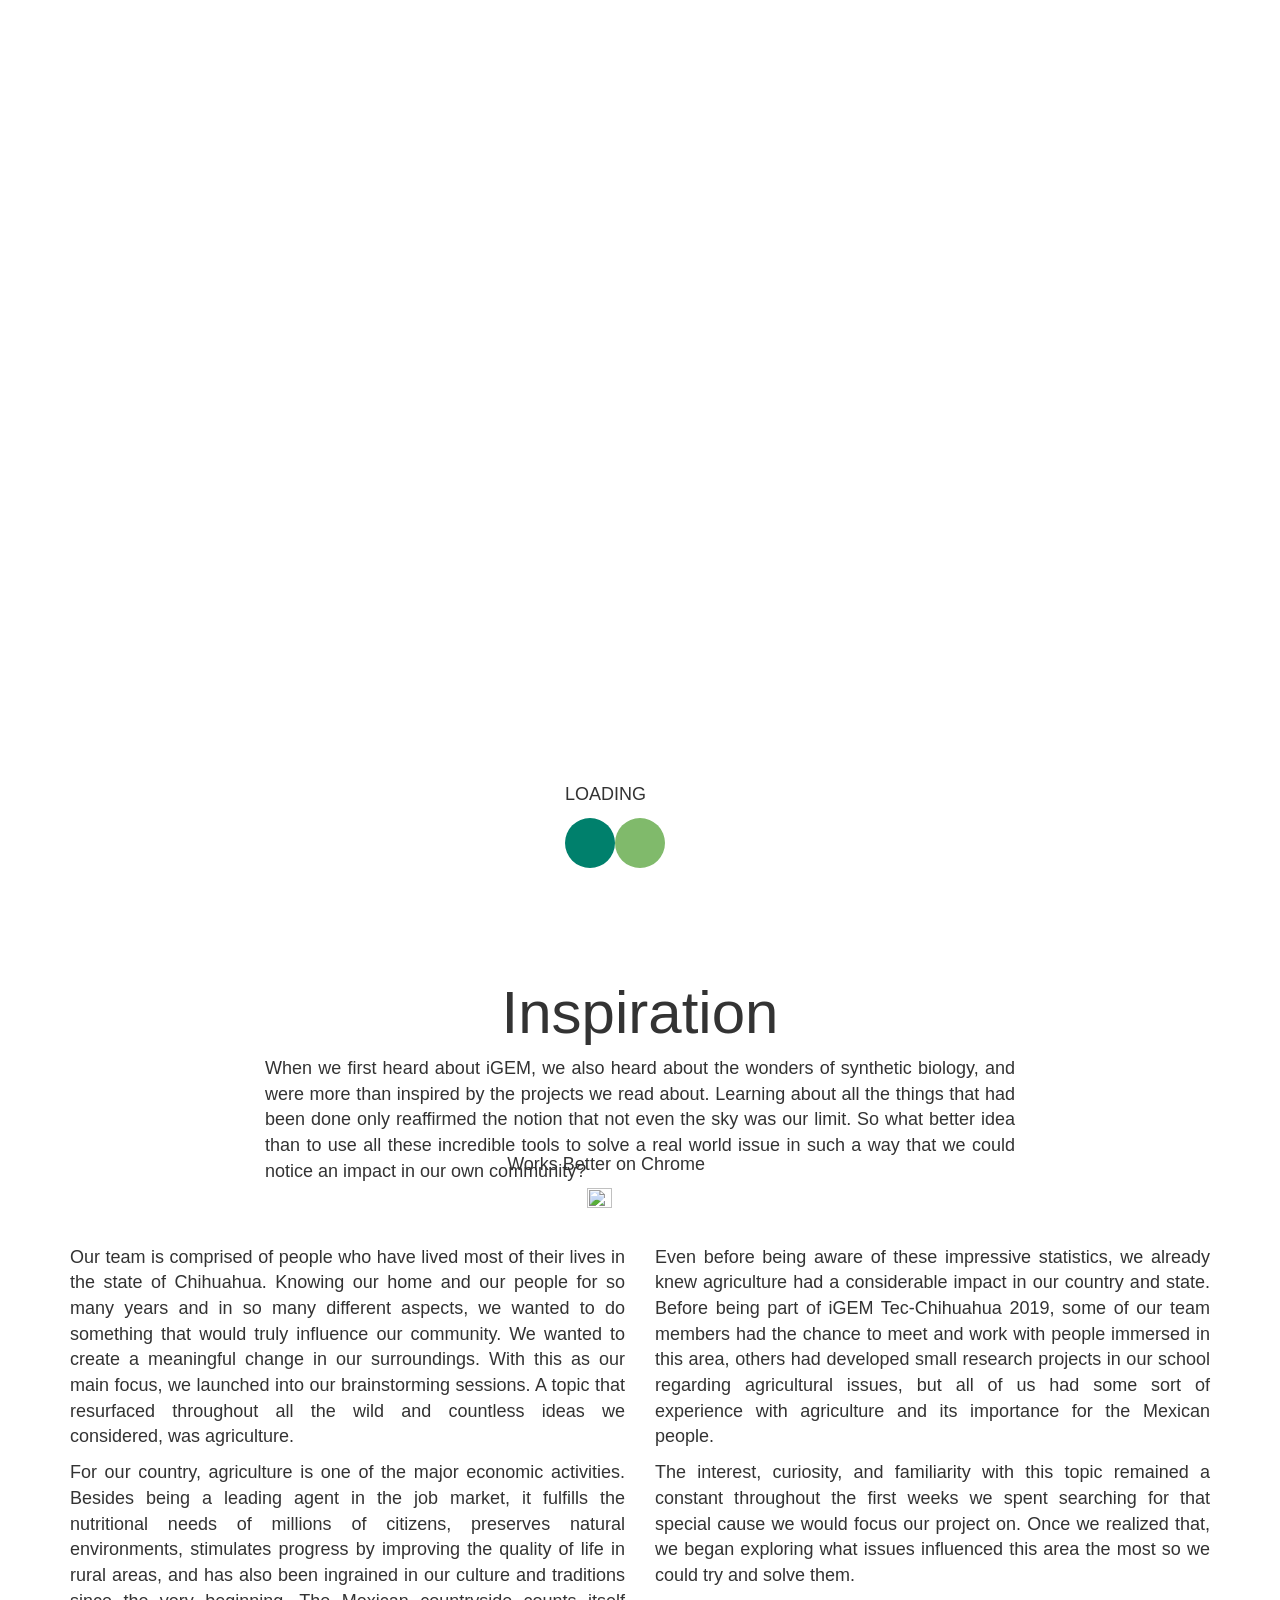
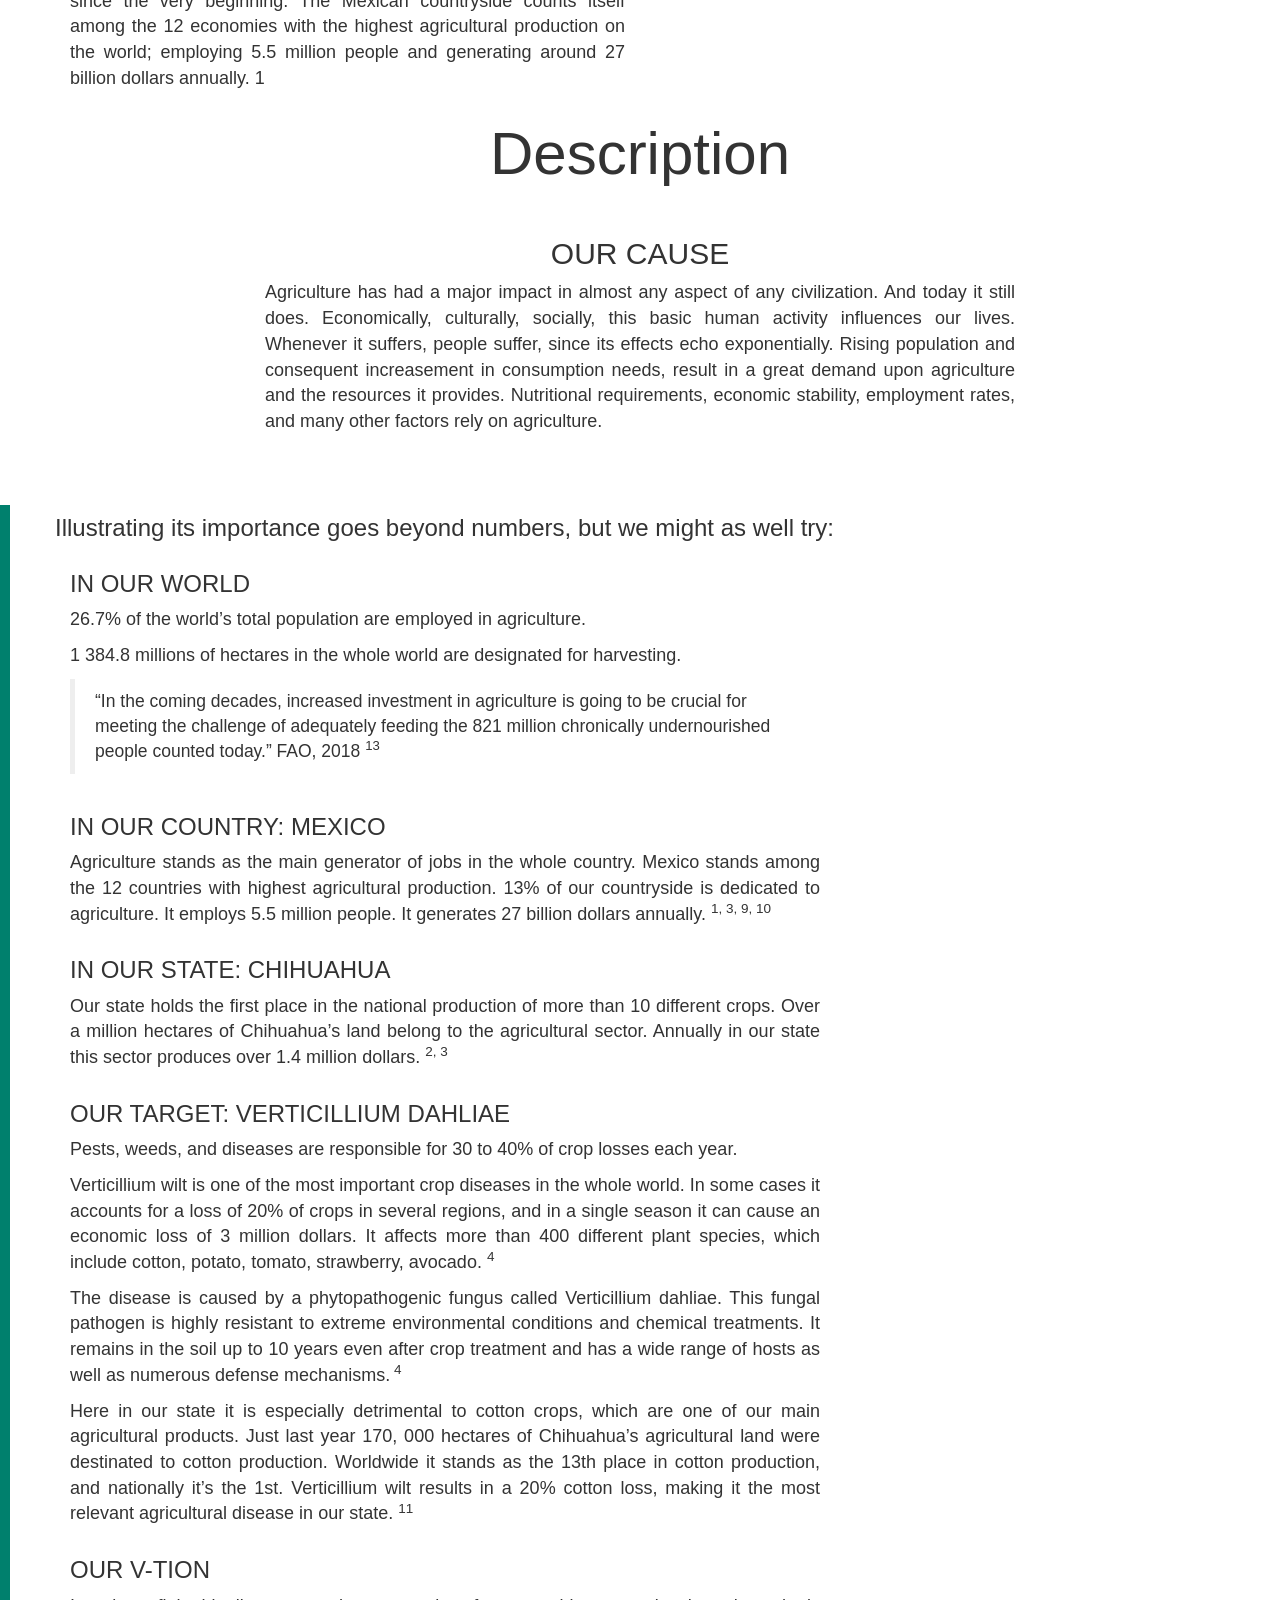
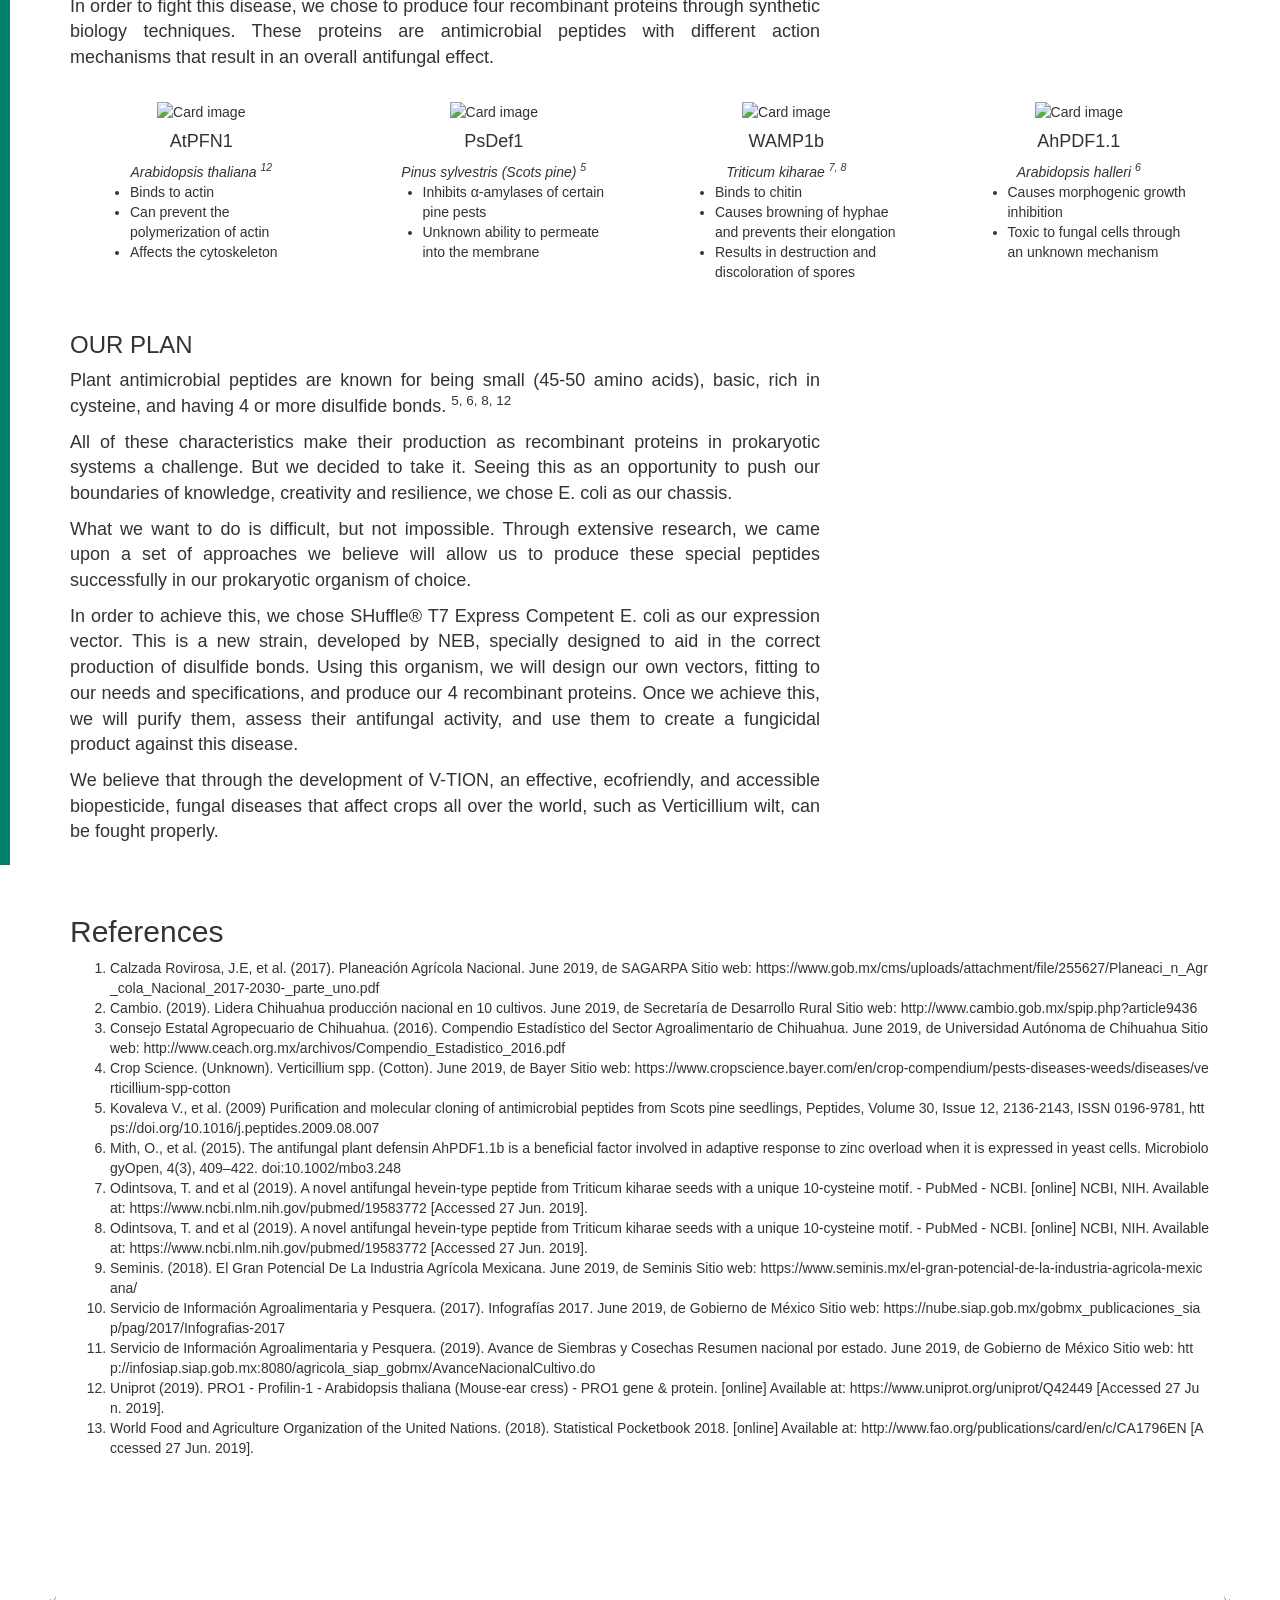
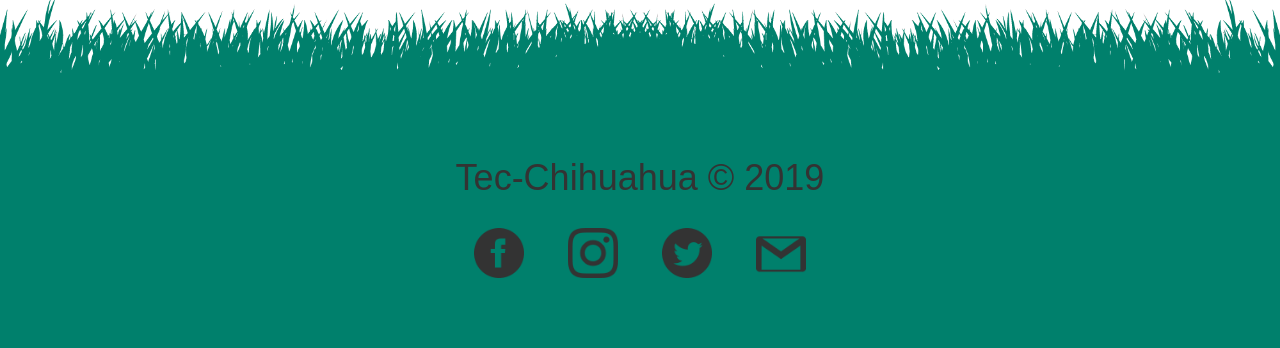
==== commit 1be92e24: "updated team members page and brainstorming" ====
--- a/www/description.html
+++ b/www/description.html
@@ -22,10 +22,8 @@
 
     <nav class="menu navbar-fixed-top navbar">
     <a href="index.html">
-        <h1 class="navbar-brand" style="color: #333333; font-size: 40px;
-            margin-left: 4rem;">V-TION
-        </h1>
-    </a>
+        <img src="/img/Logo negro small.png" class="img-responsive" width="10%"
+            style="margin-bottom: -6rem; margin-left: 2rem; margin-top: 1rem;"> </a>
     <ul class="active">
         <li>
             <div class="dropdown">
@@ -49,7 +47,6 @@
                         <a href="#">Parts</a>
                         <a href="#">Results</a>
                         <a href="brainstorming.html">Brainstorm</a>
-                        <a href="requirements.html">Requirements</a>
                     </div>
                 </div>
             </div>
@@ -73,13 +70,8 @@
                 <a style="cursor: default">Human Practices</a>
                 <div class="miniMenu">
                     <div class="dropdown-content">
-<<<<<<< HEAD
-                        <a href="#">Integrated Human Practices</a>
+                        <a href="integratedHP.html">Integrated Human Practices</a>
                         <a href="publicEngagement.html">Public Engagement</a>
-=======
-                        <a href="integratedHP.html">Integrated Human Practices</a>
-                        <a href="PublicEngagement.html">Public Engagement</a>
->>>>>>> e7cb827b2e6ebd2af209b0026801268151a86c43
                         <a href="#">V-TION</a>
                     </div>
                 </div>
@@ -87,28 +79,39 @@
         </li>
         <li><a href="model.html" style="cursor:pointer;">Model</a></li>
         <li><a href="entrepreneurship.html" style="cursor:pointer;">Entrepreneurship</a></li>
+        <li>
+            <div class="dropdown">
+                <a style="cursor: default">Judging</a>
+                <div class="miniMenu">
+                    <div class="dropdown-content">
+                        <a href="requirements.html">Awards</a>
+                    </div>
+                </div>
+            </div>
+        </li>
     </ul>
     <a class="toggle-nav" href="#" style="font-size: 34px;">&#9776;</a>
     <progress value="0" class="shadow"></progress>
 </nav>
 
-<button onclick="topFunction()" class="btn-sm shadow" id="BackToTopButton"
-    title="Go to top"><img src="img/arrowUP.png"
+<button onclick="topFunction()" class="btn-sm shadow" id="BackToTopButton" title="Go to top"><img src="img/arrowUP.png"
         width="100%" height="100%"></button>
 
 
 <div class="wrapper">
 
     <div id="loader-wrapper">
-
-        <div id="loader">
-            <p>LOADING</p>
+        <div id="loader" class="text-center">
+            <p>LOADING </p>
             <div class="circ-one"></div>
             <div class="circ-two"></div>
         </div>
-
         <div class="loader-section section-left"></div>
-        <div class="loader-section section-right"></div>
+        <div class="loader-section section-right" style="z-index: 999"></div>
+        <div id="chromeInfo">
+            <p>Works Better on Chrome</p>
+            <img src="/img/chorme.png" class="img-responsive" width="25px" height="25px">
+        </div>
     </div>
 </div>
 
--- a/www/css/headerStyle.css
+++ b/www/css/headerStyle.css
@@ -62,14 +62,14 @@
 
 .index {
     border-style: solid;
-    border-width: 2px;
-    border-color: #333333;
+    border-width: 1px;
+    border-color: #9c9c9c;
     border-radius: 1rem;
     padding: 2rem;
     position: -webkit-sticky;
     position: sticky;
     top: 15rem;
-    width: 15rem;
+    width: 100%;
     margin-left: 2rem;
 }
 
@@ -97,11 +97,11 @@
 }
 
 /* HOVER */
+
 @keyframes hover {
     50% {
         transform: translateY(-3px);
     }
-
     100% {
         transform: translateY(-6px);
     }
@@ -112,12 +112,10 @@
         transform: translateY(6px);
         opacity: 0.4;
     }
-
     50% {
         transform: translateY(3px);
         opacity: 1;
     }
-
     100% {
         transform: translateY(6px);
         opacity: 0.4;
--- a/www/css/NavBarStyles.css
+++ b/www/css/NavBarStyles.css
@@ -21,7 +21,7 @@
 
 nav {
     z-index: 10;
-    box-shadow: 0px 1px 15px #00806c;
+    box-shadow: 0px 1px 15px #333;
     visibility: hidden;
     font-stretch: normal;
 }
@@ -91,7 +91,7 @@
 .menu a:hover,
 .menu .current-item a {
     text-decoration: none;
-    color: #333333;
+    color: #333;
 }
 
 nav ul {
@@ -364,10 +364,28 @@
 
 
 /*---------------------PRELOADING SCREEN------------------------------*/
+
+#chromeInfo {
+    position: relative;
+    top: 80%;
+    left: 49%;
+    z-index: 1010;
+}
+
+#chromeInfo p {
+    margin-left: -12rem;
+}
+
+#chromeInfo img {
+    margin-left: -4rem;
+}
+
+
 .wrapper {
     position: relative;
     height: 100%;
     width: 100%;
+    font-size: 16px;
 }
 
 #loader-wrapper {
@@ -376,6 +394,7 @@
     left: 0;
     width: 100%;
     height: 100%;
+    align-content: center;
     z-index: 1000;
 }
 
@@ -391,6 +410,16 @@
     z-index: 1001;
     -webkit-animation: spin 2s linear infinite;
     animation: spin 2s linear infinite;
+}
+
+@media only screen and (max-width: 700px) {
+    #chromeInfo {
+        left: 55%;
+    }
+
+    #loader {
+        left: 58%;
+    }
 }
 
 #loader:before {
@@ -633,6 +662,10 @@
     transition: all 0.3s 1s ease-out;
 }
 
+.loaded+#chromeInfo {
+    opacity: 0;
+    transition: all 0.3s ease-out;
+}
 
 
 .wrapper {
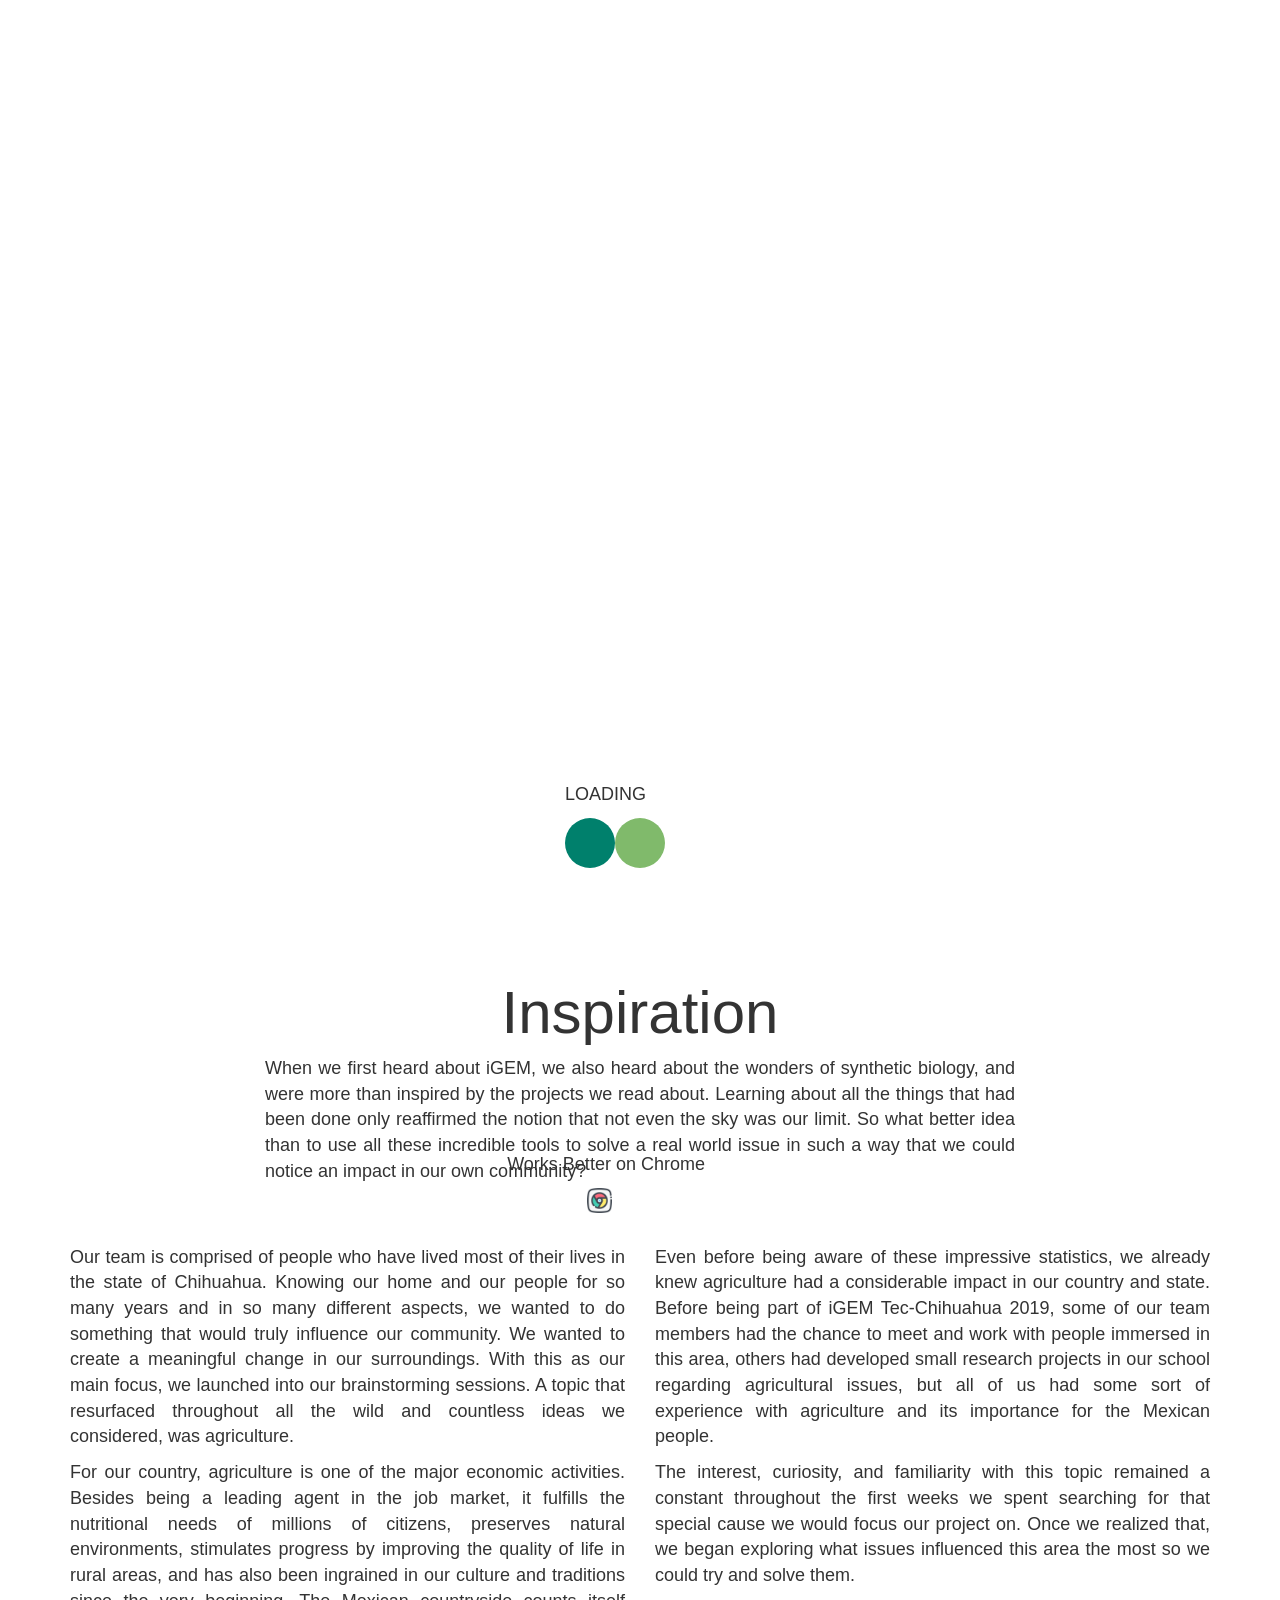
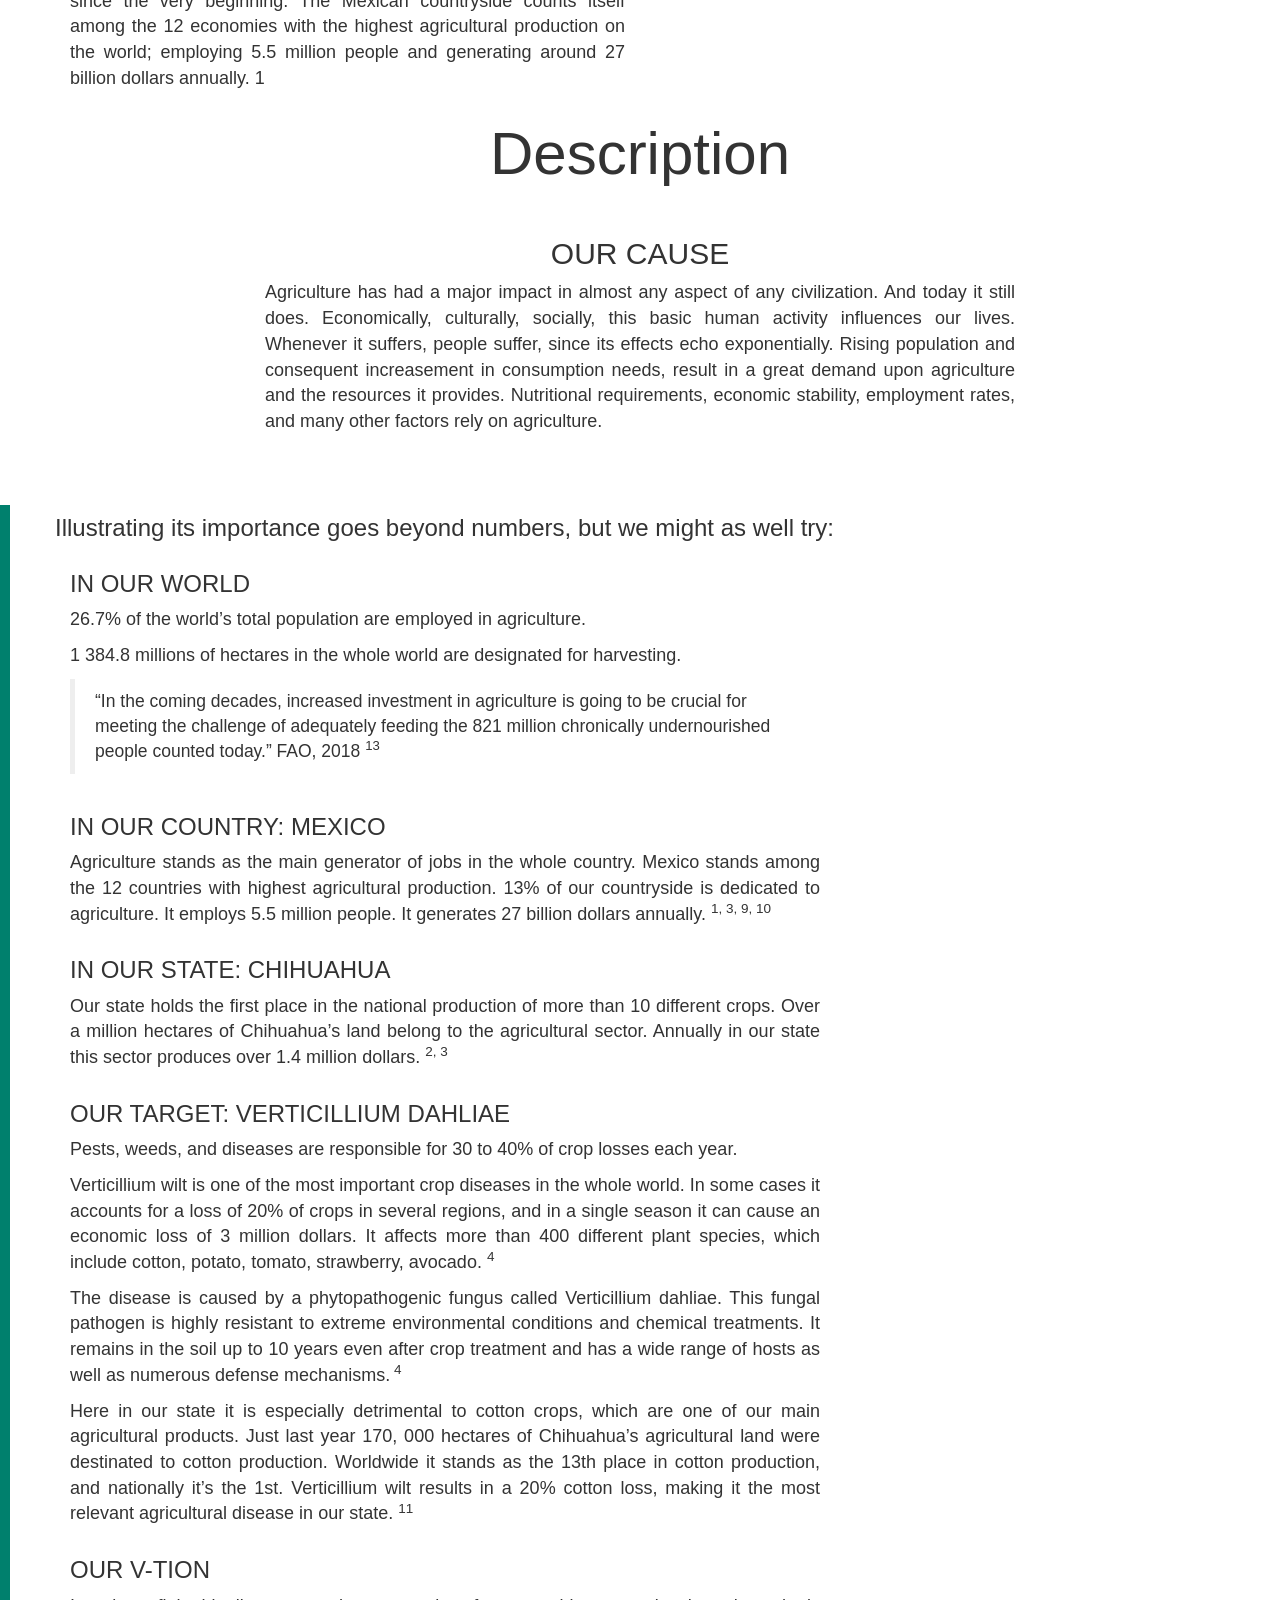
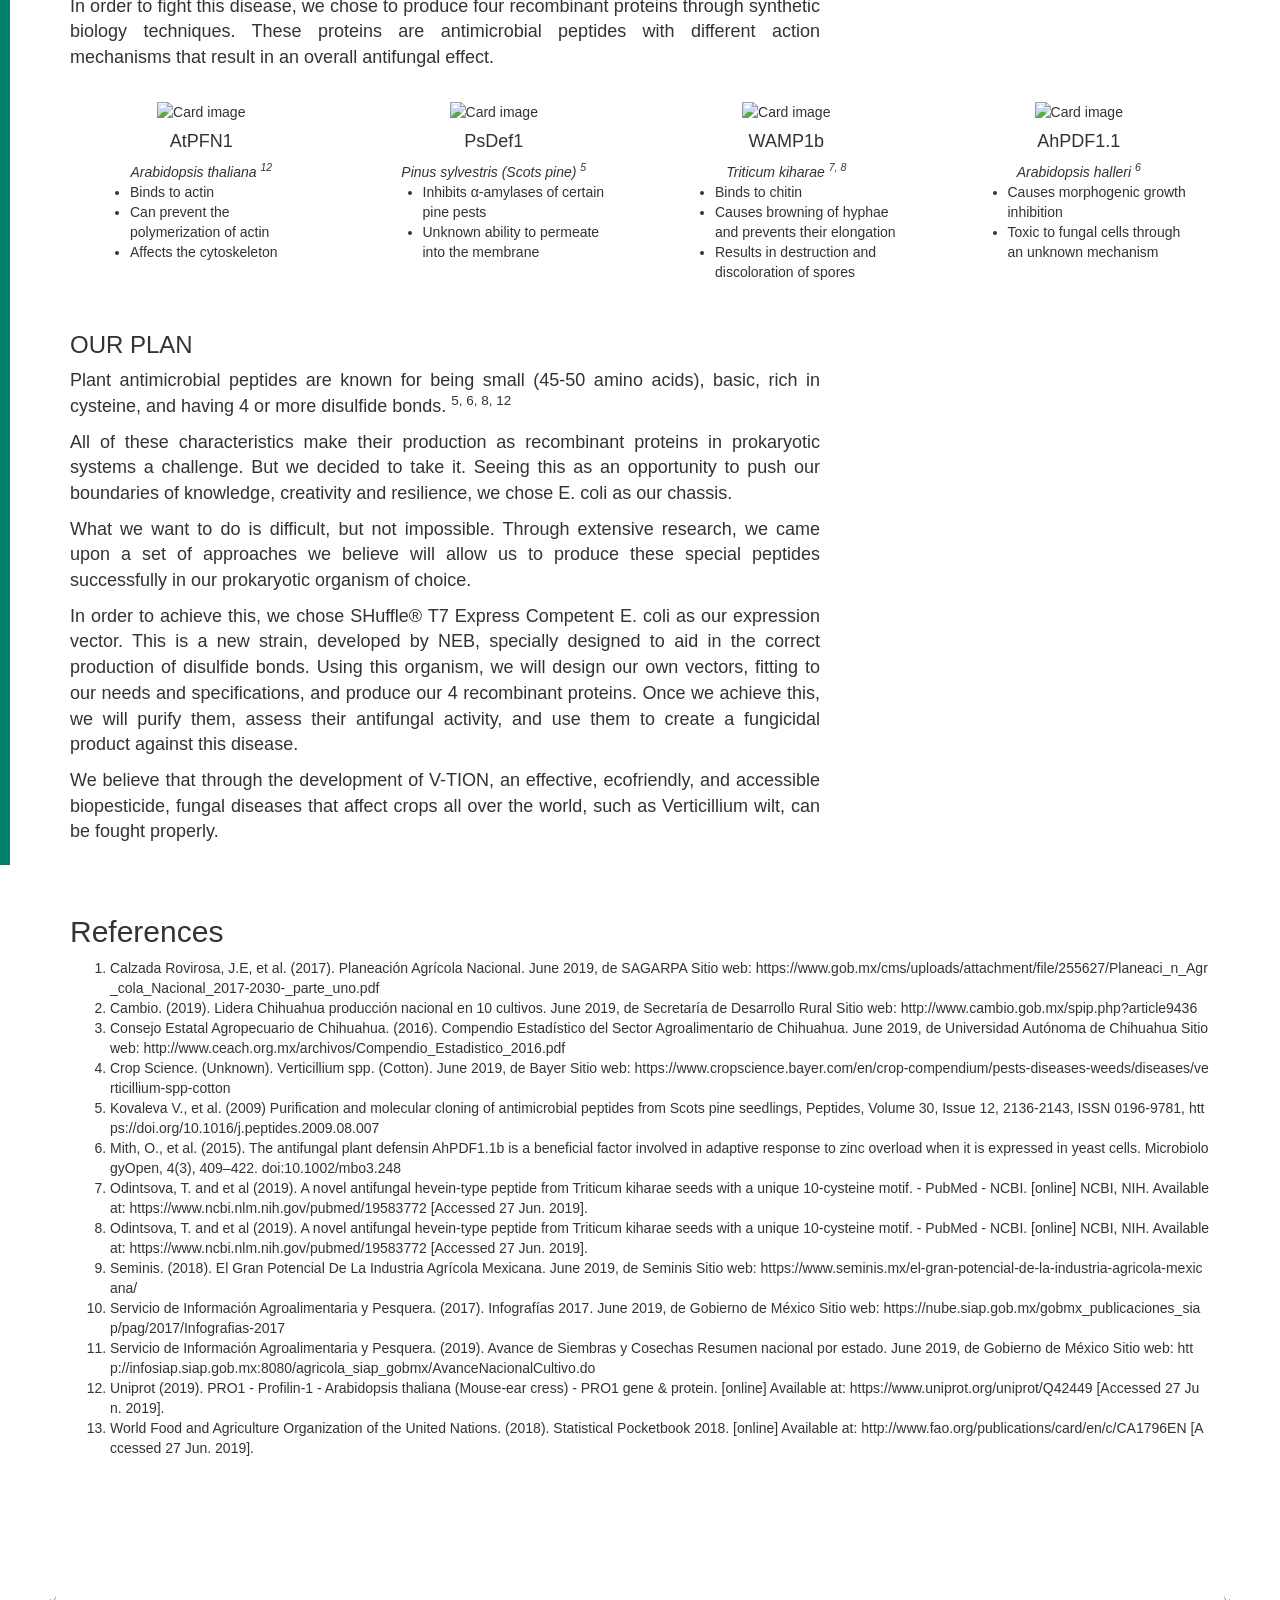
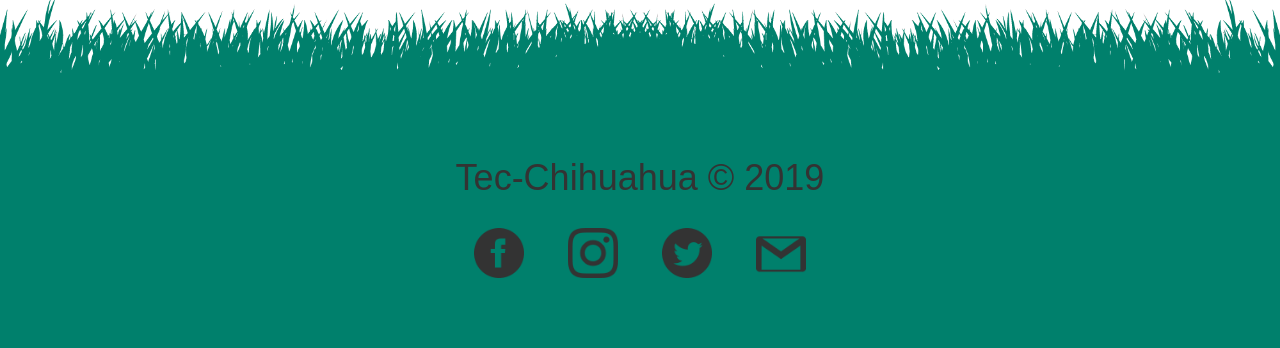
==== commit 42826a75: "Help" ====
--- a/www/description.html
+++ b/www/description.html
@@ -22,7 +22,7 @@
 
     <nav class="menu navbar-fixed-top navbar">
     <a href="index.html">
-        <img src="/img/Logo negro small.png" class="img-responsive" width="10%"
+        <img id="vtionLogo" src="/img/Logo negro small.png" class="img-responsive"
             style="margin-bottom: -6rem; margin-left: 2rem; margin-top: 1rem;"> </a>
     <ul class="active">
         <li>
--- a/www/css/headerStyle.css
+++ b/www/css/headerStyle.css
@@ -70,7 +70,6 @@
     position: sticky;
     top: 15rem;
     width: 100%;
-    margin-left: 2rem;
 }
 
 @media screen and (max-width: 1171px) {
--- a/www/css/NavBarStyles.css
+++ b/www/css/NavBarStyles.css
@@ -3,11 +3,7 @@
     overflow-x: hidden;
 }
 
-h1,
-h2,
-h3,
-h4,
-h5 {
+h1, h2, h3, h4, h5 {
     color: #333;
 }
 
@@ -21,9 +17,11 @@
 
 nav {
     z-index: 10;
-    box-shadow: 0px 1px 15px #333;
     visibility: hidden;
     font-stretch: normal;
+    -webkit-box-shadow: -1px -3px 34px -12px rgba(0, 0, 0, 1);
+    -moz-box-shadow: -1px -3px 34px -12px rgba(0, 0, 0, 1);
+    box-shadow: -1px -3px 34px -12px rgba(0, 0, 0, 1);
 }
 
 p {
@@ -37,7 +35,6 @@
     font-size: 60px;
 }
 
-
 ol li {
     word-break: break-all;
 }
@@ -53,12 +50,14 @@
 }
 
 /*----- Toggle Button -----*/
+
 .toggle-nav {
     display: none;
     z-index: -1;
 }
 
 /*----- Menu -----*/
+
 @media screen and (min-width: 860px) {
     .menu {
         width: 100%;
@@ -88,8 +87,7 @@
     font-size: 18px;
 }
 
-.menu a:hover,
-.menu .current-item a {
+.menu a:hover, .menu .current-item a {
     text-decoration: none;
     color: #333;
 }
@@ -126,7 +124,6 @@
     margin: 0 3rem;
     position: relative;
 }
-
 
 nav ul li:before {
     content: '';
@@ -149,25 +146,32 @@
     transform-origin: right;
 }
 
-nav ul li:hover::before,
-nav ul li:hover::after {
+nav ul li:hover::before, nav ul li:hover::after {
     transform: scaleX(1);
 }
-
 
 @keyframes slideIn {
     from {}
-
     to {
         transform: translateX(0);
     }
 }
 
-
 /*----- Responsive -----*/
+
 @media screen and (max-width: 1150px) {
     .wrap {
         width: 90%;
+    }
+}
+
+#vtionLogo {
+    width: 10%
+}
+
+@media screen and (max-width: 500px) {
+    #vtionLogo {
+        width: 10rem;
     }
 }
 
@@ -176,22 +180,22 @@
         position: relative;
         background-color: white;
     }
-
     .menu ul.active {
         display: none;
     }
-
     .menu ul {
         width: 60%;
         position: absolute;
         top: 118%;
         left: 20%;
         padding: 10px 18px;
-        border-radius: 3px;
+        border: none;
         background: white;
         display: block;
-    }
-
+        -webkit-box-shadow: -1px -3px 34px -12px rgba(0, 0, 0, 1);
+        -moz-box-shadow: -1px -3px 34px -12px rgba(0, 0, 0, 1);
+        box-shadow: -1px -3px 34px -12px rgba(0, 0, 0, 1);
+    }
     .menu ul:after {
         width: 0px;
         height: 0px;
@@ -204,17 +208,14 @@
         border-right: 7px solid transparent;
         border-bottom: 7px solid white;
     }
-
     .menu li {
         margin: 5px 0px 5px 0px;
         float: none;
         display: block;
     }
-
     .menu a {
         display: block;
     }
-
     .toggle-nav {
         padding: 20px;
         padding-bottom: 0;
@@ -226,13 +227,10 @@
         font-size: 20px;
         transition: color linear 0.15s;
     }
-
-    .toggle-nav:hover,
-    .toggle-nav.active {
+    .toggle-nav:hover, .toggle-nav.active {
         text-decoration: none;
         color: #FFAB3D;
     }
-
     .miniMenu {
         position: absolute;
         top: -1rem;
@@ -241,9 +239,7 @@
     }
 }
 
-
 /*-------------------------------DROPDOWNS---------------------------------*/
-
 
 .dropdown {
     position: relative;
@@ -270,7 +266,6 @@
     background-color: #FFAB3D;
 }
 
-
 .dropdown:hover .dropdown-content {
     display: block;
 }
@@ -278,26 +273,28 @@
 /*-----------------CUSTOM SCROLLBAR--------------*/
 
 /* width */
+
 ::-webkit-scrollbar {
     width: 1rem;
 }
 
 /* Track */
+
 ::-webkit-scrollbar-track {
     background: #FFAB3D;
 }
 
 /* Handle */
+
 ::-webkit-scrollbar-thumb {
     background: #333333;
 }
 
 /* Handle on hover */
+
 ::-webkit-scrollbar-thumb:hover {
     background: #1b1b1b;
 }
-
-
 
 /*------------------------------PROGRESS BAR-----------------------------------------*/
 
@@ -307,22 +304,17 @@
     bottom: -2px;
     left: 0;
     z-index: -1;
-
     /* Dimensions */
     width: 100%;
     height: 8px;
-
     /* Reset the appearance */
     -webkit-appearance: none;
     -moz-appearance: none;
     appearance: none;
-
     /* Get rid of the default border in Firefox/Opera. */
     border: none;
-
     /* Progress bar container for Firefox/IE10+ */
     background-color: white;
-
     /* Progress bar value for IE10+ */
     color: #FFAB3D;
 }
@@ -362,7 +354,6 @@
     background-color: rgb(202, 124, 21);
 }
 
-
 /*---------------------PRELOADING SCREEN------------------------------*/
 
 #chromeInfo {
@@ -379,7 +370,6 @@
 #chromeInfo img {
     margin-left: -4rem;
 }
-
 
 .wrapper {
     position: relative;
@@ -416,7 +406,6 @@
     #chromeInfo {
         left: 55%;
     }
-
     #loader {
         left: 58%;
     }
@@ -504,25 +493,21 @@
         -webkit-transform: scale(1);
         transform: scale(1);
     }
-
     25% {
         -webkit-transform: scale(1.5);
         transform: scale(1.5);
         z-index: 2;
     }
-
     50% {
         left: 60px;
         -webkit-transform: scale(1);
         transform: scale(1);
     }
-
     75% {
         -webkit-transform: scale(0.5);
         transform: scale(0.5);
         z-index: 1;
     }
-
     100% {
         left: -10px;
         -webkit-transform: scale(1);
@@ -536,25 +521,21 @@
         -webkit-transform: scale(1);
         transform: scale(1);
     }
-
     25% {
         -webkit-transform: scale(1.5);
         transform: scale(1.5);
         z-index: 2;
     }
-
     50% {
         left: 60px;
         -webkit-transform: scale(1);
         transform: scale(1);
     }
-
     75% {
         -webkit-transform: scale(0.5);
         transform: scale(0.5);
         z-index: 1;
     }
-
     100% {
         left: -10px;
         -webkit-transform: scale(1);
@@ -568,25 +549,21 @@
         -webkit-transform: scale(1);
         transform: scale(1);
     }
-
     25% {
         -webkit-transform: scale(0.5);
         transform: scale(0.5);
     }
-
     50% {
         right: 60px;
         -webkit-transform: scale(1);
         transform: scale(1);
         z-index: 1;
     }
-
     75% {
         -webkit-transform: scale(1.5);
         transform: scale(1.5);
         z-index: 2;
     }
-
     100% {
         right: -10px;
         -webkit-transform: scale(1);
@@ -600,25 +577,21 @@
         -webkit-transform: scale(1);
         transform: scale(1);
     }
-
     25% {
         -webkit-transform: scale(0.5);
         transform: scale(0.5);
     }
-
     50% {
         right: 60px;
         -webkit-transform: scale(1);
         transform: scale(1);
         z-index: 1;
     }
-
     75% {
         -webkit-transform: scale(1.5);
         transform: scale(1.5);
         z-index: 2;
     }
-
     100% {
         right: -10px;
         -webkit-transform: scale(1);
@@ -667,7 +640,6 @@
     transition: all 0.3s ease-out;
 }
 
-
 .wrapper {
     position: absolute;
     left: 0;
@@ -676,8 +648,6 @@
     bottom: 0;
 }
 
-
-
 /*--------------------------FOOTER-----------------------------*/
 
 footer {
@@ -715,6 +685,7 @@
 }
 
 /*-------------------SECTION DIVIDER GRADIENT--------------------------------*/
+
 .gradient-divider {
     margin-top: 2rem;
     margin-bottom: 2rem;
@@ -741,7 +712,7 @@
     position: absolute;
     display: block;
     top: 1rem;
-    left: -7rem;
+    left: -4rem;
     width: 1rem;
     height: 100%;
     background-color: #00806d;
@@ -752,7 +723,7 @@
     position: absolute;
     display: block;
     top: 1rem;
-    left: -7rem;
+    left: -4rem;
     width: 1rem;
     height: 100%;
     background-color: #80ba6b;
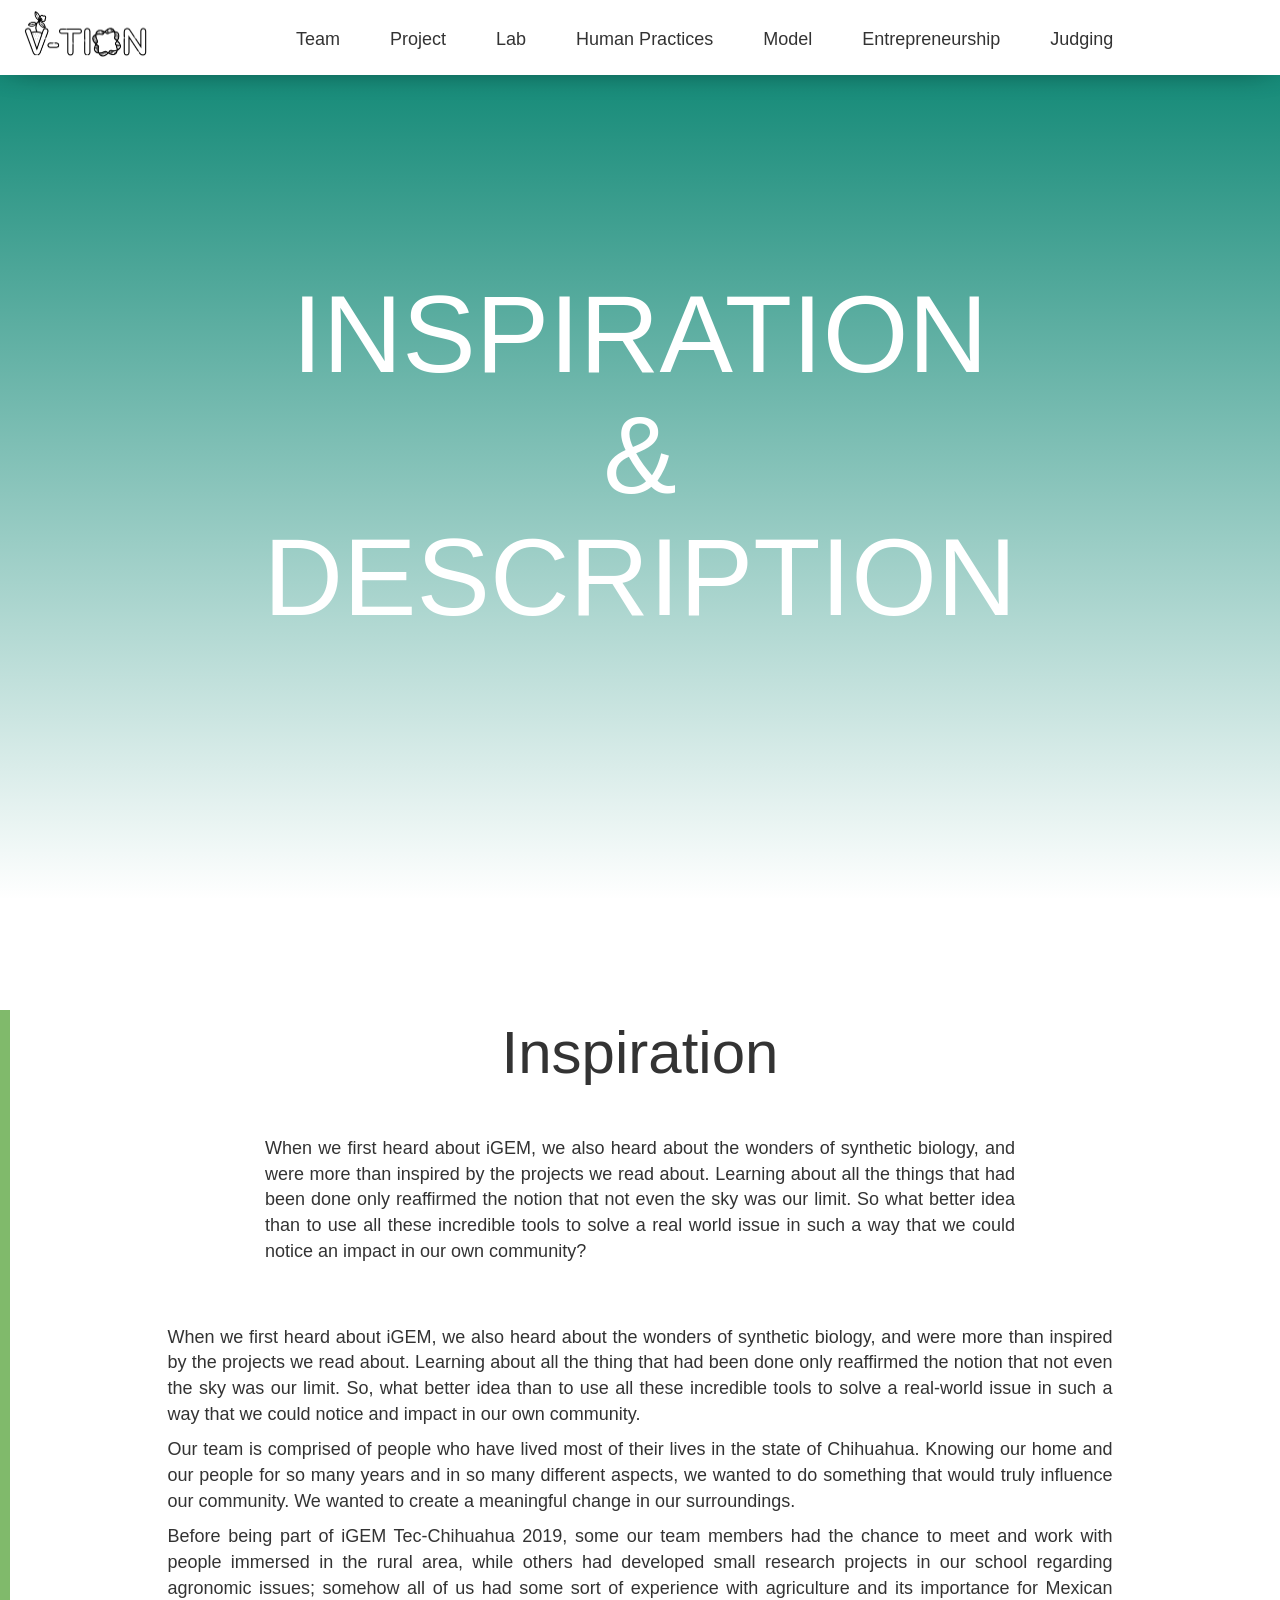
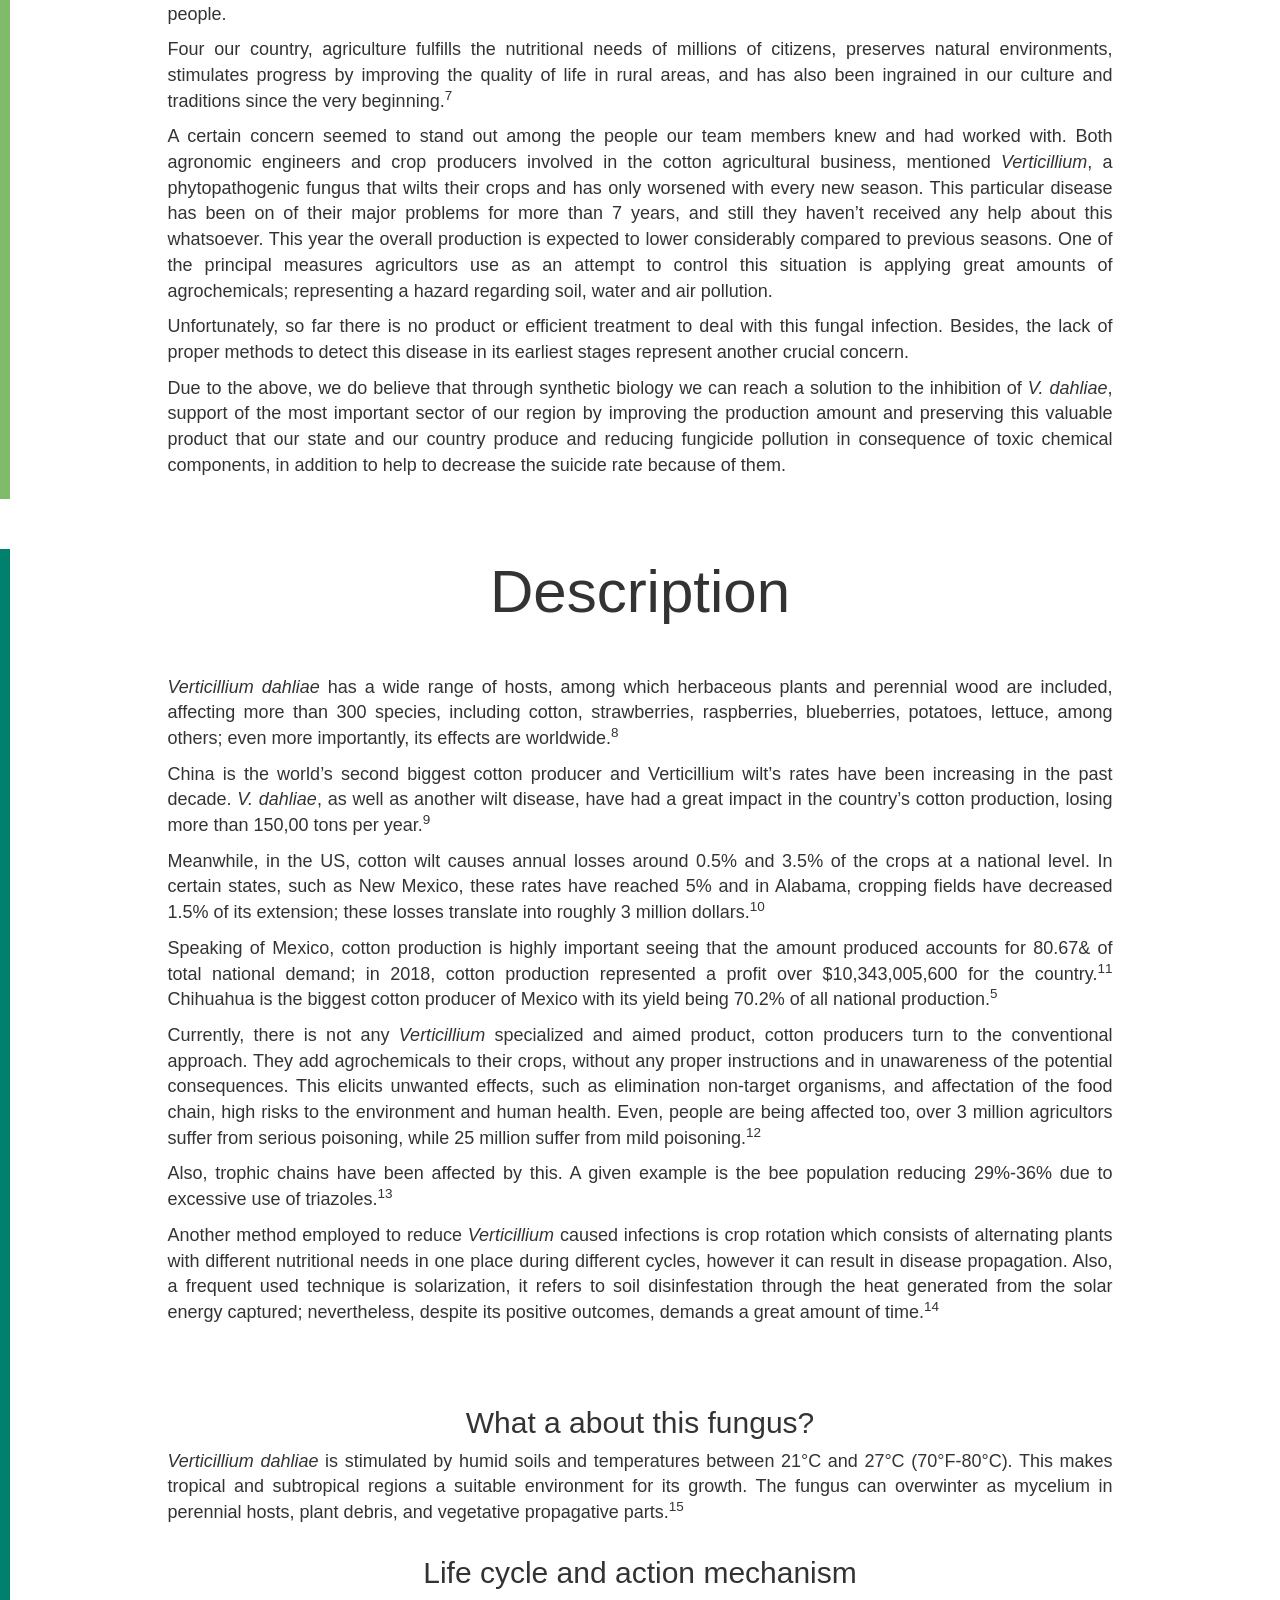
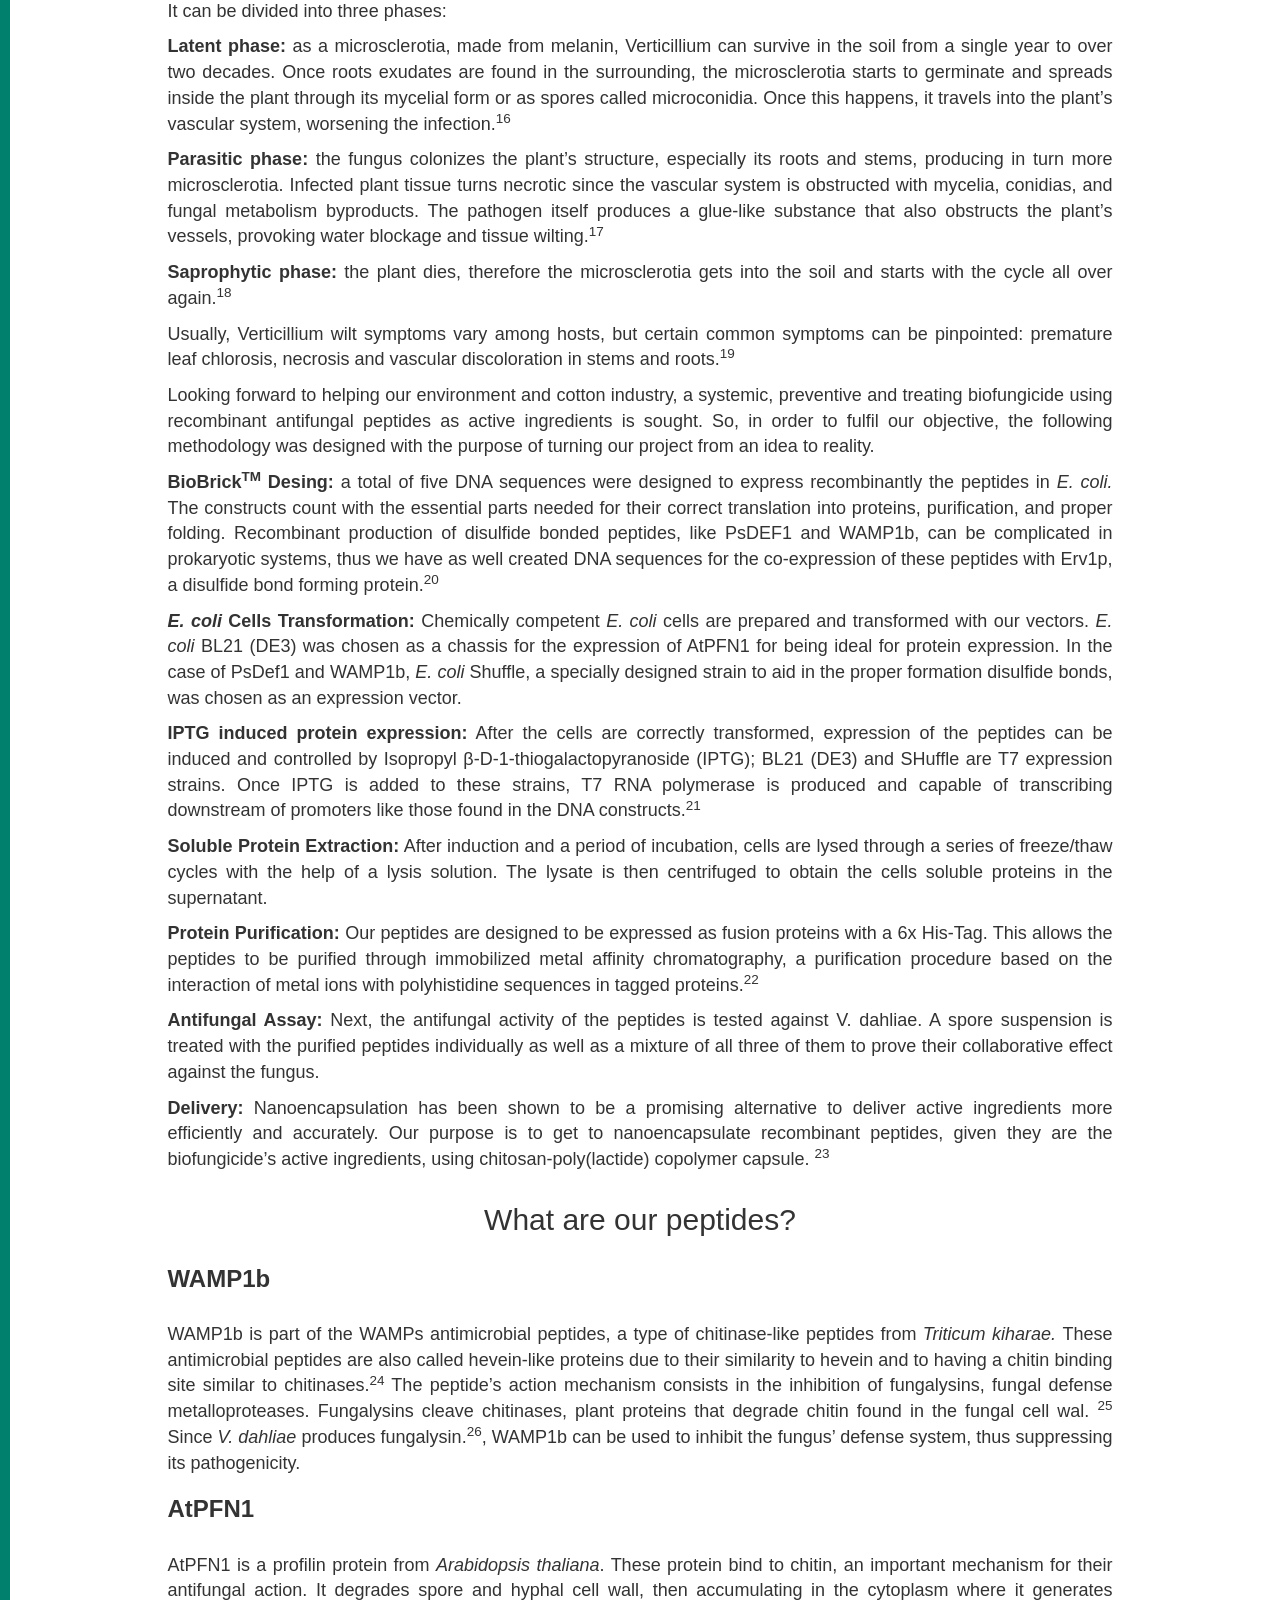
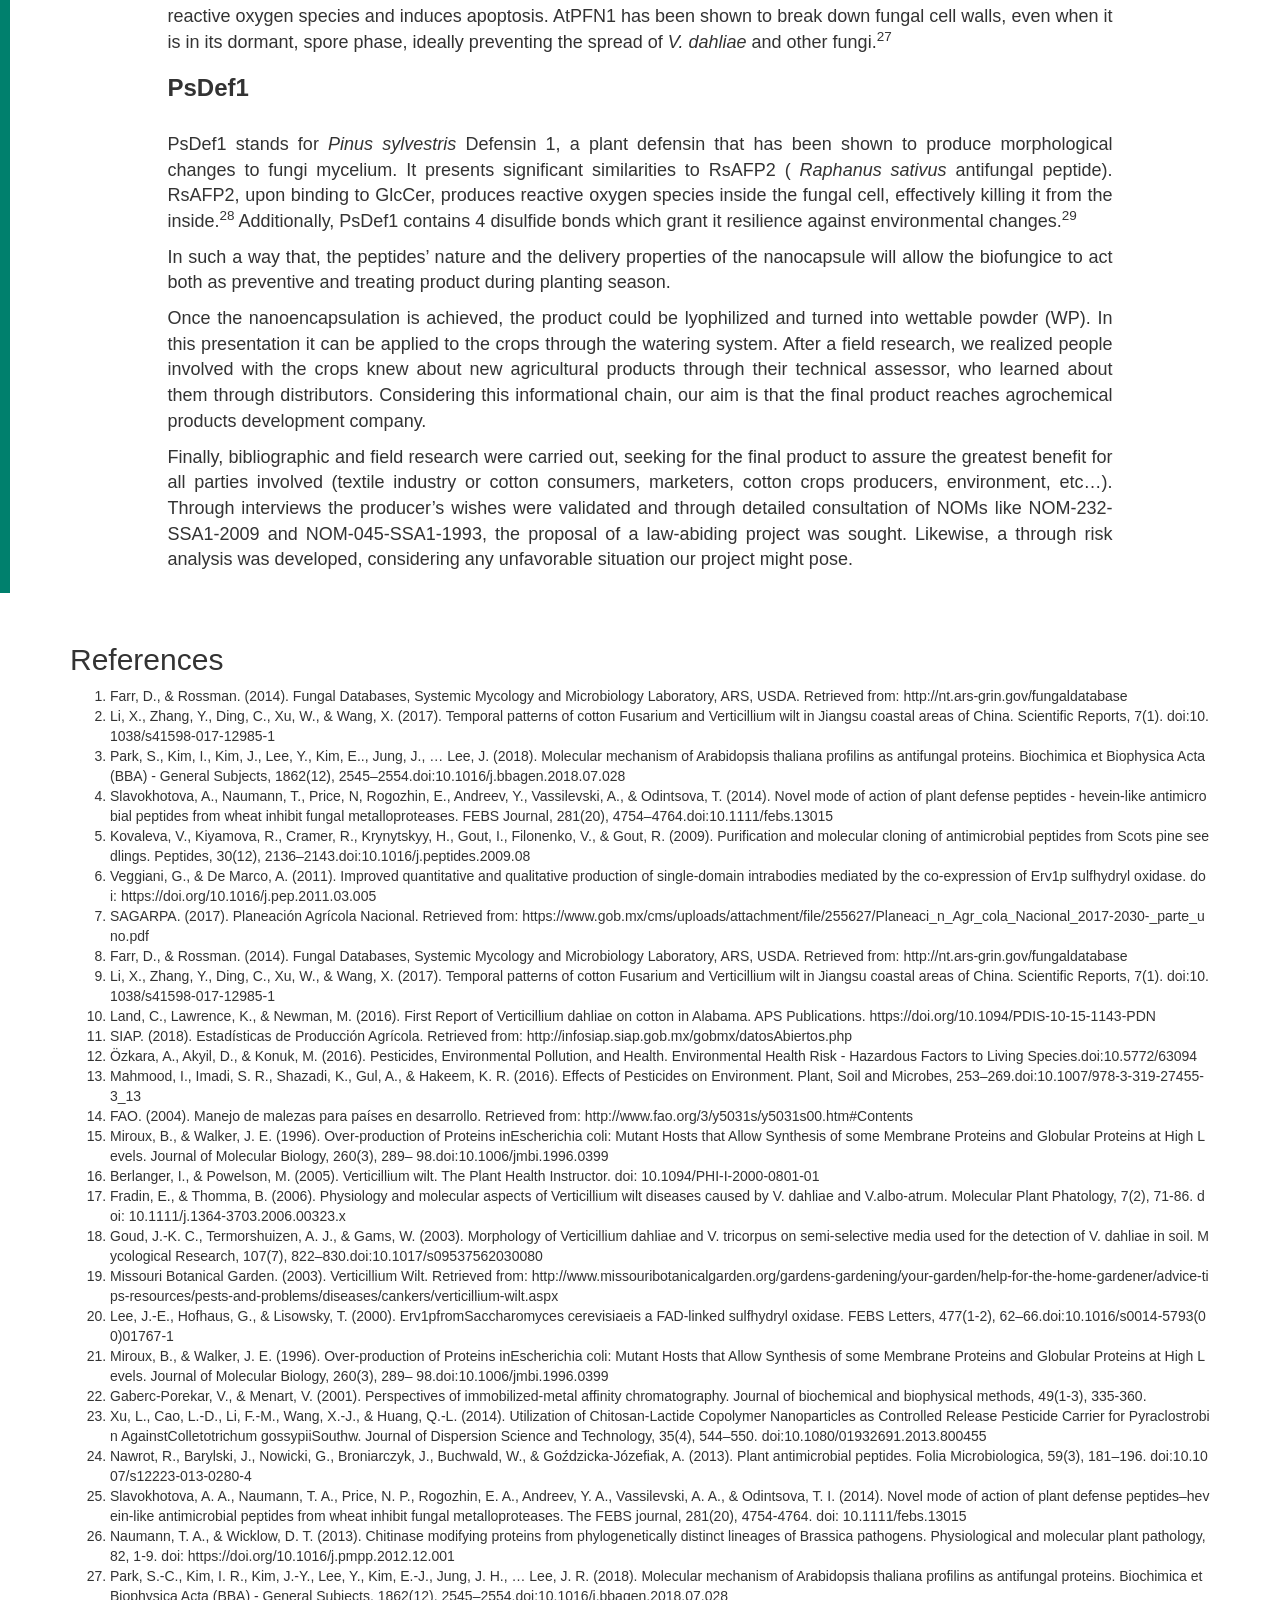
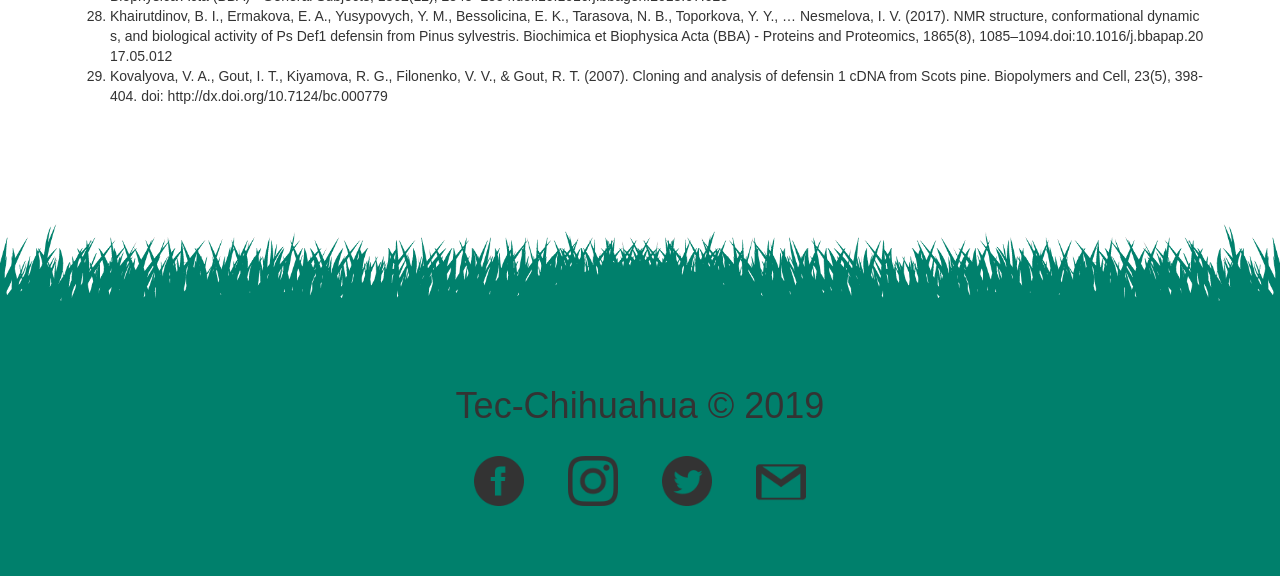
==== commit 49d421a9: "Added Collaborations file; Cleaned up .index" ====
--- a/www/description.html
+++ b/www/description.html
@@ -133,287 +133,401 @@
 
 
 <div class="container mainContainer">
-    <div class="row" style="margin-top: -24rem; margin-bottom: 5rem">
-        <div class="col-md-2"></div>
-        <div class="col-md-8 text-center">
-            <h1 id="InspirationText">Inspiration</h1>
-            <p>
-                When we first heard about iGEM, we also heard about the wonders of synthetic biology, and were more than
-                inspired by the projects we read about. Learning about all the things that had been done only reaffirmed
-                the notion that not even the sky was our limit. So what better idea than to use all these incredible
-                tools to solve a real world issue in such a way that we could notice an impact in our own community?
-            </p>
+    <div style="position: relative">
+        <div class="section-line-green"></div>
+        <div class="row" style="margin-bottom: 5rem">
+            <div class="col-md-2"></div>
+            <div class="col-md-8 text-center">
+                <h1 id="InspirationText" style="margin-bottom: 5rem">Inspiration</h1>
+                <p>
+                    When we first heard about iGEM, we also heard about the wonders of synthetic biology, and were more
+                    than
+                    inspired by the projects we read about. Learning about all the things that had been done only
+                    reaffirmed
+                    the notion that not even the sky was our limit. So what better idea than to use all these incredible
+                    tools to solve a real world issue in such a way that we could notice an impact in our own community?
+                </p>
+            </div>
+        </div>
+        <div class="row">
+            <div class="col-md-1"></div>
+            <div class="col-md-10">
+                <p>
+                    When we first heard about iGEM, we also heard about the wonders of synthetic biology, and were more
+                    than
+                    inspired by the projects we read about. Learning about all the thing that had been done only
+                    reaffirmed
+                    the notion that not even the sky was our limit. So, what better idea than to use all these
+                    incredible
+                    tools to solve a real-world issue in such a way that we could notice and impact in our own
+                    community.
+                </p>
+
+                <p>
+                    Our team is comprised of people who have lived most of their lives in the state of Chihuahua.
+                    Knowing
+                    our home and our people for so many years and in so many different aspects, we wanted to do
+                    something
+                    that would truly influence our community. We wanted to create a meaningful change in our
+                    surroundings.
+                </p>
+
+                <p>
+                    Before being part of iGEM Tec-Chihuahua 2019, some our team members had the chance to meet and work
+                    with
+                    people immersed in the rural area, while others had developed small research projects in our school
+                    regarding agronomic issues; somehow all of us had some sort of experience with agriculture and its
+                    importance for Mexican people.
+                </p>
+
+                <p>
+                    Four our country, agriculture fulfills the nutritional needs of millions of citizens, preserves
+                    natural
+                    environments, stimulates progress by improving the quality of life in rural areas, and has also been
+                    ingrained in our culture and traditions since the very beginning.<sup>7</sup>
+                </p>
+
+                <p>
+                    A certain concern seemed to stand out among the people our team members knew and had worked with.
+                    Both
+                    agronomic engineers and crop producers involved in the cotton agricultural business, mentioned
+                    <i>Verticillium</i>, a phytopathogenic fungus that wilts their crops and has only worsened with
+                    every new
+                    season. This particular disease has been on of their major problems for more than 7 years, and still
+                    they haven’t received any help about this whatsoever. This year the overall production is expected
+                    to
+                    lower considerably compared to previous seasons. One of the principal measures agricultors use as an
+                    attempt to control this situation is applying great amounts of agrochemicals; representing a hazard
+                    regarding soil, water and air pollution.
+                </p>
+
+                <p>
+                    Unfortunately, so far there is no product or efficient treatment to deal with this fungal infection.
+                    Besides, the lack of proper methods to detect this disease in its earliest stages represent another
+                    crucial concern.
+                </p>
+
+                <p>
+                    Due to the above, we do believe that through synthetic biology we can reach a solution to the
+                    inhibition
+                    of <i>V. dahliae</i>, support of the most important sector of our region by improving the production
+                    amount
+                    and
+                    preserving this valuable product that our state and our country produce and reducing fungicide
+                    pollution
+                    in consequence of toxic chemical components, in addition to help to decrease the suicide rate
+                    because of
+                    them.
+                </p>
+
+            </div>
         </div>
     </div>
-    <div class="row">
-        <div class="col-md-6 text-center">
-            <p>
-                Our team is comprised of people who have lived most of their lives in the state of Chihuahua. Knowing
-                our home and our people for so many years and in so many different aspects, we wanted to do something
-                that would truly influence our community. We wanted to create a meaningful change in our surroundings.
-                With this as our main focus, we launched into our brainstorming sessions. A topic that resurfaced
-                throughout all the wild and countless ideas we considered, was agriculture.
-            </p>
-            <p>
-                For our country, agriculture is one of the major economic activities. Besides being a leading agent in
-                the job market, it fulfills the nutritional needs of millions of citizens, preserves natural
-                environments, stimulates progress by improving the quality of life in rural areas, and has also been
-                ingrained in our culture and traditions since the very beginning. The Mexican countryside counts itself
-                among the 12 economies with the highest agricultural production on the world; employing 5.5 million
-                people and generating around 27 billion dollars annually. 1
-            </p>
-        </div>
-        <div class="col-md-6 text-center">
-            <p>
-                Even before being aware of these impressive statistics, we already knew agriculture had a considerable
-                impact in our country and state. Before being part of iGEM Tec-Chihuahua 2019, some of our team members
-                had the chance to meet and work with people immersed in this area, others had developed small research
-                projects in our school regarding agricultural issues, but all of us had some sort of experience with
-                agriculture and its importance for the Mexican people.
-            </p>
-            <p>
-                The interest, curiosity, and familiarity with this topic remained a constant throughout the first weeks
-                we spent searching for that special cause we would focus our project on. Once we realized that, we began
-                exploring what issues influenced this area the most so we could try and solve them.
-            </p>
-        </div>
-    </div>
-    <div class="row" style="margin-bottom: 5rem">
-        <div class="col-md-2"></div>
-        <div class="col-md-8 text-center">
-            <h1 id="DescriptionText" style="margin-bottom: 5rem">Description</h1>
-            <h2>OUR CAUSE</h2>
-            <p>
-                Agriculture has had a major impact in almost any aspect of any civilization. And today it still does.
-                Economically, culturally, socially, this basic human activity influences our lives. Whenever it suffers,
-                people suffer, since its effects echo exponentially. Rising population and consequent increasement in
-                consumption needs, result in a great demand upon agriculture and the resources it provides. Nutritional
-                requirements, economic stability, employment rates, and many other factors rely on agriculture.
-            </p>
-        </div>
-    </div>
+</div>
+<div class="container mainContainer" style="margin-top: 5rem">
     <div style="position: relative">
+        <div class="section-line-cyan"></div>
+        <div class="row" style="margin-bottom: 5rem">
+            <div class="col-md-1"></div>
+            <div class="col-md-10 text-center">
+                <h1 id="DescriptionText" style="margin-bottom: 5rem">Description</h1>
+                <p>
+                    <i>Verticillium dahliae</i> has a wide range of hosts, among which herbaceous plants and perennial
+                    wood are
+                    included, affecting more than 300 species, including cotton, strawberries, raspberries,
+                    blueberries,
+                    potatoes, lettuce, among others; even more importantly, its effects are
+                    worldwide.<sup>8</sup>
+                </p>
+
+                <p>
+                    China is the world’s second biggest cotton producer and Verticillium wilt’s rates have been
+                    increasing
+                    in
+                    the past decade. <i>V. dahliae</i>, as well as another wilt disease, have had a great impact in the
+                    country’s
+                    cotton production, losing more than 150,00 tons per year.<sup>9</sup>
+                </p>
+
+                <p>
+                    Meanwhile, in the US, cotton wilt causes annual losses around 0.5% and 3.5% of the crops at a
+                    national
+                    level. In certain states, such as New Mexico, these rates have reached 5% and in Alabama, cropping
+                    fields
+                    have decreased 1.5% of its extension; these losses translate into roughly 3 million
+                    dollars.<sup>10</sup>
+                </p>
+
+                <p>
+                    Speaking of Mexico, cotton production is highly important seeing that the amount produced accounts
+                    for
+                    80.67& of total national demand; in 2018, cotton production represented a profit over
+                    $10,343,005,600
+                    for
+                    the country.<sup>11</sup> Chihuahua is the biggest cotton producer of Mexico with its yield being
+                    70.2%
+                    of all national
+                    production.<sup>5</sup>
+                </p>
+
+                <p>
+                    Currently, there is not any <i>Verticillium</i> specialized and aimed product, cotton producers turn
+                    to the
+                    conventional approach. They add agrochemicals to their crops, without any proper instructions and in
+                    unawareness of the potential consequences. This elicits unwanted effects, such as elimination
+                    non-target
+                    organisms, and affectation of the food chain, high risks to the environment and human health. Even,
+                    people
+                    are being affected too, over 3 million agricultors suffer from serious poisoning, while 25 million
+                    suffer
+                    from mild poisoning.<sup>12</sup>
+                </p>
+
+                <p>
+                    Also, trophic chains have been affected by this. A given example is the bee population reducing
+                    29%-36%
+                    due
+                    to excessive use of triazoles.<sup>13</sup>
+                </p>
+
+                <p>
+                    Another method employed to reduce <i>Verticillium</i> caused infections is crop rotation which
+                    consists of
+                    alternating plants with different nutritional needs in one place during different cycles, however it
+                    can
+                    result in disease propagation. Also, a frequent used technique is solarization, it refers to soil
+                    disinfestation through the heat generated from the solar energy captured; nevertheless, despite its
+                    positive
+                    outcomes, demands a great amount of time.<sup>14</sup>
+                </p>
+            </div>
+        </div>
+        <div class="row text-center">
+            <div class="col-md-12">
+                <h2>What a about this fungus?</h2>
+            </div>
+        </div>
         <div class="row">
-            <div class="section-line-cyan"></div>
-            <h3>
-                Illustrating its importance goes beyond numbers, but we might as well try:
-            </h3>
+            <div class="col-md-1"></div>
+            <div class="col-md-10">
+                <p>
+                    <i>Verticillium dahliae</i> is stimulated by humid soils and temperatures between 21°C and 27°C
+                    (70°F-80°C). This
+                    makes tropical and subtropical regions a suitable environment for its growth. The fungus can
+                    overwinter as
+                    mycelium in perennial hosts, plant debris, and vegetative propagative parts.<sup>15</sup>
+                </p>
+            </div>
+        </div>
+        <div class="row text-center">
+            <div class="col-md-12">
+                <h2>Life cycle and action mechanism</h2>
+            </div>
         </div>
         <div class="row">
-            <div class="col-md-8">
-
-                <h3> IN OUR WORLD</h3>
-                <p>26.7% of the world’s total population
-                    are employed
-                    in agriculture.</p>
-                <p>1 384.8 millions of hectares in the
-                    whole world
-                    are designated for harvesting.
-                    <blockquote>“In the coming
-                        decades, increased investment in agriculture is going to be crucial for meeting
-                        the challenge
-                        of adequately feeding the 821 million chronically undernourished people counted today.”
-                        FAO, 2018
-                        <sup>13</sup>
-                    </blockquote>
-                </p>
-            </div>
-            <div class="col-md-4">
+            <div class="col-md-1"></div>
+            <div class="col-md-10">
+                <p>
+                    It can be divided into three phases:
+                </p>
+                <p>
+                    <strong>Latent phase:</strong> as a microsclerotia, made from melanin, Verticillium can survive in
+                    the soil from a single
+                    year to over two decades. Once roots exudates are found in the surrounding, the microsclerotia
+                    starts to
+                    germinate and spreads inside the plant through its mycelial form or as spores called microconidia.
+                    Once
+                    this happens, it travels into the plant’s vascular system, worsening the infection.<sup>16</sup>
+                </p>
+                <p>
+                    <strong>Parasitic phase:</strong> the fungus colonizes the plant’s structure, especially its roots
+                    and stems,
+                    producing
+                    in turn more microsclerotia. Infected plant tissue turns necrotic since the vascular system is
+                    obstructed with mycelia, conidias, and fungal metabolism byproducts. The pathogen itself produces a
+                    glue-like substance that also obstructs the plant’s vessels, provoking water blockage and tissue
+                    wilting.<sup>17</sup>
+                </p>
+                <p>
+                    <strong>Saprophytic phase:</strong> the plant dies, therefore the microsclerotia gets into the soil
+                    and starts with the
+                    cycle all over again.<sup>18</sup>
+                </p>
+                <p>
+                    Usually, Verticillium wilt symptoms vary among hosts, but certain common symptoms can be pinpointed:
+                    premature leaf chlorosis, necrosis and vascular discoloration in stems and roots.<sup>19</sup>
+                </p>
+                <p>
+                    Looking forward to helping our environment and cotton industry, a systemic, preventive and treating
+                    biofungicide using recombinant antifungal peptides as active ingredients is sought. So, in order to
+                    fulfil our objective, the following methodology was designed with the purpose of turning our project
+                    from an idea to reality.
+                </p>
             </div>
         </div>
         <div class="row">
-            <div class="col-md-8">
-                <h3>IN OUR COUNTRY: MEXICO</h3>
-                <p>
-                    Agriculture stands as the main generator of jobs in the whole country.
-                    Mexico stands among the 12 countries with highest agricultural production.
-                    13% of our countryside is dedicated to agriculture.
-                    It employs 5.5 million people.
-                    It generates 27 billion dollars annually.
-                    <sup>1, 3, 9, 10</sup>
-                </p>
-            </div>
-            <div class="col-md-4">
+            <div class="col-md-1"></div>
+            <div class="col-md-10">
+                <p>
+                    <strong>BioBrick<sup>TM</sup> Desing:</strong> a total of five DNA sequences were designed to
+                    express recombinantly the peptides
+                    in <i>E. coli.</i> The constructs count with the essential parts needed for their correct
+                    translation into
+                    proteins, purification, and proper folding. Recombinant production of disulfide bonded peptides,
+                    like PsDEF1 and WAMP1b, can be complicated in prokaryotic systems, thus we have as well created
+                    DNA
+                    sequences for the co-expression of these peptides with Erv1p, a disulfide bond forming
+                    protein.<sup>20</sup>
+                </p>
+
+                <p>
+                    <strong><i>E. coli</i> Cells Transformation:</strong> Chemically competent <i>E. coli</i> cells
+                    are prepared and transformed with
+                    our vectors. <i>E. coli</i> BL21 (DE3) was chosen as a chassis for the expression of AtPFN1 for
+                    being ideal
+                    for protein expression. In the case of PsDef1 and WAMP1b, <i>E. coli</i> Shuffle, a specially
+                    designed
+                    strain to aid in the proper formation disulfide bonds, was chosen as an expression vector.
+                </p>
+
+                <p>
+                    <strong>IPTG induced protein expression:</strong> After the cells are correctly transformed,
+                    expression of the
+                    peptides can be induced and controlled by Isopropyl β-D-1-thiogalactopyranoside (IPTG); BL21
+                    (DE3)
+                    and SHuffle are T7 expression strains. Once IPTG is added to these strains, T7 RNA polymerase is
+                    produced and capable of transcribing downstream of promoters like those found in the DNA
+                    constructs.<sup>21</sup>
+                </p>
+
+                <p>
+                    <strong>Soluble Protein Extraction:</strong> After induction and a period of incubation, cells
+                    are lysed through
+                    a
+                    series of freeze/thaw cycles with the help of a lysis solution. The lysate is then centrifuged
+                    to
+                    obtain the cells soluble proteins in the supernatant.
+                </p>
+
+                <p>
+                    <strong>Protein Purification:</strong> Our peptides are designed to be expressed as fusion
+                    proteins with a 6x
+                    His-Tag. This allows the peptides to be purified through immobilized metal affinity
+                    chromatography,
+                    a purification procedure based on the interaction of metal ions with polyhistidine sequences in
+                    tagged proteins.<sup>22</sup>
+                </p>
+
+                <p>
+                    <strong>Antifungal Assay:</strong> Next, the antifungal activity of the peptides is tested
+                    against V. dahliae. A
+                    spore suspension is treated with the purified peptides individually as well as a mixture of all
+                    three of them to prove their collaborative effect against the fungus.
+                </p>
+
+                <p>
+                    <strong>Delivery:</strong> Nanoencapsulation has been shown to be a promising alternative to
+                    deliver active
+                    ingredients more efficiently and accurately. Our purpose is to get to nanoencapsulate
+                    recombinant peptides, given they are the biofungicide’s active ingredients, using
+                    chitosan-poly(lactide) copolymer capsule. <sup>23</sup>
+                </p>
+            </div>
+        </div>
+        <div class="row text-center">
+            <div class="col-md-12">
+                <h2>
+                    What are our peptides?
+                </h2>
             </div>
         </div>
         <div class="row">
-            <div class="col-md-8">
-                <h3>IN OUR STATE: CHIHUAHUA</h3>
-                <p>
-                    Our state holds the first place in the national production of more than 10 different crops.
-                    Over a million hectares of Chihuahua’s land belong to the agricultural sector.
-                    Annually in our state this sector produces over 1.4 million dollars.
-                    <sup>2, 3</sup>
-                </p>
-            </div>
-            <div class="col-md-4">
+            <div class="col-md-1"></div>
+            <div class="col-md-10">
+                <h3>
+                    <strong>WAMP1b</strong>
+                </h3>
+                <br>
+                <p>
+                    WAMP1b is part of the WAMPs antimicrobial peptides, a type of chitinase-like peptides from <i>
+                        Triticum
+                        kiharae.
+                    </i> These antimicrobial peptides are also called hevein-like proteins due to their similarity to
+                    hevein and to having a chitin binding site similar to chitinases.<sup>24</sup> The peptide’s action
+                    mechanism
+                    consists in the inhibition of fungalysins, fungal defense metalloproteases. Fungalysins cleave
+                    chitinases, plant proteins that degrade chitin found in the fungal cell wal. <sup>25</sup> Since
+                    <i>V. dahliae</i>
+                    produces fungalysin.<sup>26</sup>, WAMP1b can be used to inhibit the fungus’ defense system, thus
+                    suppressing its
+                    pathogenicity.
+                </p>
+
+                <h3>
+                    <strong>AtPFN1</strong>
+                </h3>
+                <br>
+                <p>
+                    AtPFN1 is a profilin protein from <i>Arabidopsis thaliana</i>. These protein bind to chitin, an
+                    important
+                    mechanism for their antifungal action. It degrades spore and hyphal cell wall, then accumulating in
+                    the
+                    cytoplasm where it generates reactive oxygen species and induces apoptosis. AtPFN1 has been shown to
+                    break down fungal cell walls, even when it is in its dormant, spore phase, ideally preventing the
+                    spread
+                    of <i>V. dahliae</i> and other fungi.<sup>27</sup>
+                </p>
+
+                <h3>
+                    <strong>PsDef1</strong>
+                </h3>
+                <br>
+                <p>
+                    PsDef1 stands for <i>Pinus sylvestris</i> Defensin 1, a plant defensin that has been shown to
+                    produce
+                    morphological changes to fungi mycelium. It presents significant similarities to RsAFP2 (<i>
+                        Raphanus
+                        sativus
+                    </i> antifungal peptide). RsAFP2, upon binding to GlcCer, produces reactive oxygen species inside
+                    the
+                    fungal cell, effectively killing it from the inside.<sup>28</sup> Additionally, PsDef1 contains 4
+                    disulfide
+                    bonds
+                    which grant it resilience against environmental changes.<sup>29</sup>
+                </p>
             </div>
         </div>
         <div class="row">
-            <div class="col-md-8">
-                <h3>OUR TARGET: VERTICILLIUM DAHLIAE</h3>
-                <p>
-                    Pests, weeds, and diseases are responsible for 30 to 40% of crop losses each year.
-                </p>
-
-                <p>
-                    Verticillium wilt is one of the most important crop diseases in the whole world. In some cases it
-                    accounts
-                    for a loss of 20% of crops in several regions, and in a single season it can cause an economic loss
-                    of 3
-                    million dollars. It affects more than 400 different plant species, which include cotton, potato,
-                    tomato,
-                    strawberry, avocado. <sup>4</sup>
-                </p>
-
-                <p>
-                    The disease is caused by a phytopathogenic fungus called Verticillium dahliae. This fungal pathogen
-                    is
-                    highly resistant to extreme environmental conditions and chemical treatments. It remains in the soil
-                    up
-                    to
-                    10 years even after crop treatment and has a wide range of hosts as well as numerous defense
-                    mechanisms.<sup>
-                        4</sup>
-                </p>
-
-                <p>
-                    Here in our state it is especially detrimental to cotton crops, which are one of our main
-                    agricultural
-                    products. Just last year 170, 000 hectares of Chihuahua’s agricultural land were destinated to
-                    cotton
-                    production. Worldwide it stands as the 13th place in cotton production, and nationally it’s the 1st.
-                    Verticillium wilt results in a 20% cotton loss, making it the most relevant agricultural disease in
-                    our
-                    state. <sup>11</sup>
-                </p>
-            </div>
-            <div class="col-md-4">
-
-            </div>
-        </div>
-
-
-        <div class="row">
-            <div class="col-md-8">
-                <h3>OUR V-TION</h3>
-                <p>
-                    In order to fight this disease, we chose to produce four recombinant proteins through synthetic
-                    biology
-                    techniques. These proteins are antimicrobial peptides with different action mechanisms that result
-                    in an
-                    overall antifungal effect.
-                </p>
-
-            </div>
-            <div class="col-md-4">
-
-            </div>
-        </div>
-        <div class="row">
-            <div class="col-md-3">
-                <div class="card text-center grow" style="padding: 2rem">
-                    <img class="card-img-top" src="https://via.placeholder.com/150" alt="Card image" width="80%">
-                    <div class="card-body">
-                        <h4 class="card-title">AtPFN1</h4>
-                        <i>Arabidopsis thaliana <sup>12</sup></i>
-                        <ul class="text-left">
-                            <li>Binds to actin</li>
-                            <li>Can prevent the polymerization of actin</li>
-                            <li>Affects the cytoskeleton</li>
-                        </ul>
-                    </div>
-                </div>
-            </div>
-            <div class="col-md-3">
-                <div class="card text-center grow" style="padding: 2rem">
-                    <img class="card-img-top" src="https://via.placeholder.com/150" alt="Card image" width="80%">
-                    <div class="card-body">
-                        <h4 class="card-title">PsDef1</h4>
-                        <i>Pinus sylvestris (Scots pine) <sup>5</sup></i>
-                        <ul class="text-left">
-                            <li>Inhibits α-amylases of certain pine pests</li>
-                            <li>Unknown ability to permeate into the membrane</li>
-                        </ul>
-                    </div>
-                </div>
-            </div>
-            <div class="col-md-3">
-                <div class="card text-center grow" style="padding: 2rem">
-                    <img class="card-img-top" src="https://via.placeholder.com/150" alt="Card image" width="80%">
-                    <div class="card-body">
-                        <h4 class="card-title">WAMP1b</h4>
-                        <i>Triticum kiharae <sup>7, 8</sup></i>
-                        <ul class="text-left">
-                            <li>Binds to chitin</li>
-                            <li>Causes browning of hyphae and prevents their elongation</li>
-                            <li>Results in destruction and discoloration of spores</li>
-                        </ul>
-                    </div>
-                </div>
-            </div>
-            <div class="col-md-3">
-                <div class="card text-center grow" style="padding: 2rem">
-                    <img class="card-img-top" src="https://via.placeholder.com/150" alt="Card image" width="80%">
-                    <div class="card-body">
-                        <h4 class="card-title">AhPDF1.1</h4>
-                        <i>Arabidopsis halleri <sup>6</sup></i>
-                        <ul class="text-left">
-                            <li>Causes morphogenic growth inhibition</li>
-                            <li>Toxic to fungal cells through an unknown mechanism</li>
-                        </ul>
-                    </div>
-                </div>
-            </div>
-        </div>
-
-        <div class="row">
-            <div class="col-md-8">
-                <h3>OUR PLAN</h3>
-
-                <p>
-                    Plant antimicrobial peptides are known for being small (45-50 amino acids), basic, rich in cysteine,
-                    and
-                    having 4 or more disulfide bonds. <sup> 5, 6, 8, 12 </sup>
-                </p>
-
-                <p>
-                    All of these characteristics make their production as recombinant proteins in prokaryotic systems a
-                    challenge. But we decided to take it. Seeing this as an opportunity to push our boundaries of
-                    knowledge,
-                    creativity and resilience, we chose E. coli as our chassis.
-                </p>
-
-                <p>
-                    What we want to do is difficult, but not impossible. Through extensive research, we came upon a set
-                    of
-                    approaches we believe will allow us to produce these special peptides successfully in our
-                    prokaryotic
-                    organism of choice.
-                </p>
-
-                <p>
-                    In order to achieve this, we chose SHuffle® T7 Express Competent E. coli as our expression vector.
-                    This
-                    is a
-                    new strain, developed by NEB, specially designed to aid in the correct production of disulfide
-                    bonds.
-                    Using
-                    this organism, we will design our own vectors, fitting to our needs and specifications, and produce
-                    our
-                    4
-                    recombinant proteins. Once we achieve this, we will purify them, assess their antifungal activity,
-                    and
-                    use
-                    them to create a fungicidal product against this disease.
-                </p>
-
-                <p>
-                    We believe that through the development of V-TION, an effective, ecofriendly, and accessible
-                    biopesticide,
-                    fungal diseases that affect crops all over the world, such as Verticillium wilt, can be fought
-                    properly.
-                </p>
+            <div class="col-md-1"></div>
+            <div class="col-md-10">
+                <p>
+                    In such a way that, the peptides’ nature and the delivery properties of the nanocapsule will allow
+                    the
+                    biofungice to act both as preventive and treating product during planting season.
+                </p>
+
+                <p>
+                    Once the nanoencapsulation is achieved, the product could be lyophilized and turned into wettable
+                    powder
+                    (WP). In this presentation it can be applied to the crops through the watering system. After a field
+                    research, we realized people involved with the crops knew about new agricultural products through
+                    their
+                    technical assessor, who learned about them through distributors. Considering this informational
+                    chain,
+                    our aim is that the final product reaches agrochemical products development company.
+                </p>
+
+                <p>
+                    Finally, bibliographic and field research were carried out, seeking for the final product to assure
+                    the
+                    greatest benefit for all parties involved (textile industry or cotton consumers, marketers, cotton
+                    crops
+                    producers, environment, etc…). Through interviews the producer’s wishes were validated and through
+                    detailed consultation of NOMs like NOM-232-SSA1-2009 and NOM-045-SSA1-1993, the proposal of a
+                    law-abiding project was sought. Likewise, a through risk analysis was developed, considering any
+                    unfavorable situation our project might pose.
+                </p>
+
             </div>
         </div>
     </div>
@@ -425,44 +539,204 @@
             <h2>References</h2>
             <ol>
                 <li>
-                    Calzada Rovirosa, J.E, et al. (2017). Planeación Agrícola Nacional. June 2019, de SAGARPA Sitio
-                    web:
+                    Farr, D., & Rossman. (2014). Fungal Databases, Systemic Mycology and Microbiology Laboratory,
+                    ARS,
+                    USDA.
+                    Retrieved from: http://nt.ars-grin.gov/fungaldatabase
+                </li>
+
+                <li>
+                    Li, X., Zhang, Y., Ding, C., Xu, W., & Wang, X. (2017). Temporal patterns of cotton Fusarium and
+                    Verticillium wilt in Jiangsu coastal areas of China. Scientific Reports, 7(1).
+                    doi:10.1038/s41598-017-12985-1
+                </li>
+
+                <li>
+                    Park, S., Kim, I., Kim, J., Lee, Y., Kim, E.., Jung, J., … Lee, J. (2018). Molecular mechanism
+                    of
+                    Arabidopsis thaliana profilins as antifungal proteins. Biochimica et Biophysica Acta (BBA) -
+                    General
+                    Subjects, 1862(12), 2545–2554.doi:10.1016/j.bbagen.2018.07.028
+                </li>
+
+                <li>
+                    Slavokhotova, A., Naumann, T., Price, N, Rogozhin, E., Andreev, Y., Vassilevski, A., &
+                    Odintsova, T.
+                    (2014). Novel mode of action of plant defense peptides - hevein-like antimicrobial peptides from
+                    wheat
+                    inhibit fungal metalloproteases. FEBS Journal, 281(20), 4754–4764.doi:10.1111/febs.13015
+                </li>
+
+                <li>
+                    Kovaleva, V., Kiyamova, R., Cramer, R., Krynytskyy, H., Gout, I., Filonenko, V., & Gout, R.
+                    (2009).
+                    Purification and molecular cloning of antimicrobial peptides from Scots pine seedlings.
+                    Peptides,
+                    30(12), 2136–2143.doi:10.1016/j.peptides.2009.08
+                </li>
+
+                <li>
+                    Veggiani, G., & De Marco, A. (2011). Improved quantitative and qualitative production of
+                    single-domain
+                    intrabodies mediated by the co-expression of Erv1p sulfhydryl oxidase. doi:
+                    https://doi.org/10.1016/j.pep.2011.03.005
+                </li>
+
+                <li>
+                    SAGARPA. (2017). Planeación Agrícola Nacional. Retrieved from:
                     https://www.gob.mx/cms/uploads/attachment/file/255627/Planeaci_n_Agr_cola_Nacional_2017-2030-_parte_uno.pdf
                 </li>
-                <li> Cambio. (2019). Lidera Chihuahua producción nacional en 10 cultivos. June 2019, de Secretaría de
-                    Desarrollo Rural Sitio web: http://www.cambio.gob.mx/spip.php?article9436 </li>
-                <li> Consejo Estatal Agropecuario de Chihuahua. (2016). Compendio Estadístico del Sector Agroalimentario
-                    de Chihuahua. June 2019, de Universidad Autónoma de Chihuahua Sitio web:
-                    http://www.ceach.org.mx/archivos/Compendio_Estadistico_2016.pdf </li>
-                <li> Crop Science. (Unknown). Verticillium spp. (Cotton). June 2019, de Bayer Sitio web:
-                    https://www.cropscience.bayer.com/en/crop-compendium/pests-diseases-weeds/diseases/verticillium-spp-cotton
-                </li>
-                <li> Kovaleva V., et al. (2009) Purification and molecular cloning of antimicrobial peptides from Scots
-                    pine seedlings, Peptides, Volume 30, Issue 12, 2136-2143, ISSN 0196-9781,
-                    https://doi.org/10.1016/j.peptides.2009.08.007 </li>
-                <li> Mith, O., et al. (2015). The antifungal plant defensin AhPDF1.1b is a beneficial factor involved in
-                    adaptive response to zinc overload when it is expressed in yeast cells. MicrobiologyOpen, 4(3),
-                    409–422. doi:10.1002/mbo3.248 </li>
-                <li> Odintsova, T. and et al (2019). A novel antifungal hevein-type peptide from Triticum kiharae seeds
-                    with a unique 10-cysteine motif. - PubMed - NCBI. [online] NCBI, NIH. Available at:
-                    https://www.ncbi.nlm.nih.gov/pubmed/19583772 [Accessed 27 Jun. 2019].</li>
-                <li> Odintsova, T. and et al (2019). A novel antifungal hevein-type peptide from Triticum kiharae seeds
-                    with a unique 10-cysteine motif. - PubMed - NCBI. [online] NCBI, NIH. Available at:
-                    https://www.ncbi.nlm.nih.gov/pubmed/19583772 [Accessed 27 Jun. 2019]. </li>
-                <li> Seminis. (2018). El Gran Potencial De La Industria Agrícola Mexicana. June 2019, de Seminis Sitio
-                    web: https://www.seminis.mx/el-gran-potencial-de-la-industria-agricola-mexicana/ </li>
-                <li> Servicio de Información Agroalimentaria y Pesquera. (2017). Infografías 2017. June 2019, de
-                    Gobierno de México Sitio web:
-                    https://nube.siap.gob.mx/gobmx_publicaciones_siap/pag/2017/Infografias-2017 </li>
-                <li> Servicio de Información Agroalimentaria y Pesquera. (2019). Avance de Siembras y Cosechas Resumen
-                    nacional por estado. June 2019, de Gobierno de México Sitio web:
-                    http://infosiap.siap.gob.mx:8080/agricola_siap_gobmx/AvanceNacionalCultivo.do </li>
-                <li> Uniprot (2019). PRO1 - Profilin-1 - Arabidopsis thaliana (Mouse-ear cress) - PRO1 gene & protein.
-                    [online] Available at: https://www.uniprot.org/uniprot/Q42449 [Accessed 27 Jun. 2019]. </li>
-                <li> World Food and Agriculture Organization of the United Nations. (2018). Statistical Pocketbook 2018.
-                    [online] Available at: http://www.fao.org/publications/card/en/c/CA1796EN [Accessed 27 Jun. 2019].
-                </li>
-                <br>
+
+                <li>
+                    Farr, D., & Rossman. (2014). Fungal Databases, Systemic Mycology and Microbiology Laboratory, ARS,
+                    USDA.
+                    Retrieved from: http://nt.ars-grin.gov/fungaldatabase
+                </li>
+
+                <li>
+                    Li, X., Zhang, Y., Ding, C., Xu, W., & Wang, X. (2017). Temporal patterns of cotton Fusarium and
+                    Verticillium wilt in Jiangsu coastal areas of China. Scientific Reports, 7(1).
+                    doi:10.1038/s41598-017-12985-1
+                </li>
+
+                <li>
+                    Land, C., Lawrence, K., & Newman, M. (2016). First Report of Verticillium dahliae on cotton in
+                    Alabama.
+                    APS Publications. https://doi.org/10.1094/PDIS-10-15-1143-PDN
+                </li>
+
+                <li>
+                    SIAP. (2018). Estadísticas de Producción Agrícola. Retrieved from:
+                    http://infosiap.siap.gob.mx/gobmx/datosAbiertos.php
+                </li>
+
+                <li>
+                    Özkara, A., Akyil, D., & Konuk, M. (2016). Pesticides, Environmental Pollution, and Health.
+                    Environmental Health Risk - Hazardous Factors to Living Species.doi:10.5772/63094
+                </li>
+
+                <li>
+                    Mahmood, I., Imadi, S. R., Shazadi, K., Gul, A., & Hakeem, K. R. (2016). Effects of Pesticides
+                    on
+                    Environment. Plant, Soil and Microbes, 253–269.doi:10.1007/978-3-319-27455-3_13
+                </li>
+
+                <li>
+                    FAO. (2004). Manejo de malezas para países en desarrollo. Retrieved from:
+                    http://www.fao.org/3/y5031s/y5031s00.htm#Contents
+                </li>
+
+                <li>
+                    Miroux, B., & Walker, J. E. (1996). Over-production of Proteins inEscherichia coli: Mutant Hosts
+                    that
+                    Allow Synthesis of some Membrane Proteins and Globular Proteins at High Levels. Journal of
+                    Molecular
+                    Biology, 260(3), 289– 98.doi:10.1006/jmbi.1996.0399
+                </li>
+
+                <li>
+                    Berlanger, I., & Powelson, M. (2005). Verticillium wilt. The Plant Health Instructor. doi:
+                    10.1094/PHI-I-2000-0801-01
+                </li>
+
+                <li>
+                    Fradin, E., & Thomma, B. (2006). Physiology and molecular aspects of Verticillium wilt diseases
+                    caused
+                    by V. dahliae and V.albo-atrum. Molecular Plant Phatology, 7(2), 71-86. doi:
+                    10.1111/j.1364-3703.2006.00323.x
+                </li>
+
+                <li>
+                    Goud, J.-K. C., Termorshuizen, A. J., & Gams, W. (2003). Morphology of Verticillium dahliae and
+                    V.
+                    tricorpus on semi-selective media used for the detection of V. dahliae in soil. Mycological
+                    Research,
+                    107(7), 822–830.doi:10.1017/s09537562030080
+                </li>
+
+                <li>
+                    Missouri Botanical Garden. (2003). Verticillium Wilt. Retrieved from:
+                    http://www.missouribotanicalgarden.org/gardens-gardening/your-garden/help-for-the-home-gardener/advice-tips-resources/pests-and-problems/diseases/cankers/verticillium-wilt.aspx
+                </li>
+
+                <li>
+                    Lee, J.-E., Hofhaus, G., & Lisowsky, T. (2000). Erv1pfromSaccharomyces cerevisiaeis a FAD-linked
+                    sulfhydryl oxidase. FEBS Letters, 477(1-2), 62–66.doi:10.1016/s0014-5793(00)01767-1
+                </li>
+
+                <li>
+                    Miroux, B., & Walker, J. E. (1996). Over-production of Proteins inEscherichia coli: Mutant Hosts
+                    that
+                    Allow Synthesis of some Membrane Proteins and Globular Proteins at High Levels. Journal of
+                    Molecular
+                    Biology, 260(3), 289– 98.doi:10.1006/jmbi.1996.0399
+                </li>
+
+                <li>
+                    Gaberc-Porekar, V., & Menart, V. (2001). Perspectives of immobilized-metal affinity
+                    chromatography.
+                    Journal of biochemical and biophysical methods, 49(1-3), 335-360.
+                </li>
+
+                <li>
+                    Xu, L., Cao, L.-D., Li, F.-M., Wang, X.-J., & Huang, Q.-L. (2014). Utilization of
+                    Chitosan-Lactide
+                    Copolymer Nanoparticles as Controlled Release Pesticide Carrier for Pyraclostrobin
+                    AgainstColletotrichum
+                    gossypiiSouthw. Journal of Dispersion Science and Technology, 35(4), 544–550.
+                    doi:10.1080/01932691.2013.800455
+                </li>
+
+                <li>
+                    Nawrot, R., Barylski, J., Nowicki, G., Broniarczyk, J., Buchwald, W., & Goździcka-Józefiak, A.
+                    (2013).
+                    Plant antimicrobial peptides. Folia Microbiologica, 59(3), 181–196.
+                    doi:10.1007/s12223-013-0280-4
+                </li>
+
+                <li>
+                    Slavokhotova, A. A., Naumann, T. A., Price, N. P., Rogozhin, E. A., Andreev, Y. A., Vassilevski,
+                    A.
+                    A.,
+                    & Odintsova, T. I. (2014). Novel mode of action of plant defense peptides–hevein‐like
+                    antimicrobial
+                    peptides from wheat inhibit fungal metalloproteases. The FEBS journal, 281(20), 4754-4764. doi:
+                    10.1111/febs.13015
+                </li>
+
+                <li>
+                    Naumann, T. A., & Wicklow, D. T. (2013). Chitinase modifying proteins from phylogenetically
+                    distinct
+                    lineages of Brassica pathogens. Physiological and molecular plant pathology, 82, 1-9. doi:
+                    https://doi.org/10.1016/j.pmpp.2012.12.001
+                </li>
+
+                <li>
+                    Park, S.-C., Kim, I. R., Kim, J.-Y., Lee, Y., Kim, E.-J., Jung, J. H., … Lee, J. R. (2018).
+                    Molecular
+                    mechanism of Arabidopsis thaliana profilins as antifungal proteins. Biochimica et Biophysica
+                    Acta
+                    (BBA)
+                    - General Subjects, 1862(12), 2545–2554.doi:10.1016/j.bbagen.2018.07.028
+                </li>
+
+                <li>
+                    Khairutdinov, B. I., Ermakova, E. A., Yusypovych, Y. M., Bessolicina, E. K., Tarasova, N. B.,
+                    Toporkova,
+                    Y. Y., … Nesmelova, I. V. (2017). NMR structure, conformational dynamics, and biological
+                    activity of
+                    Ps
+                    Def1 defensin from Pinus sylvestris. Biochimica et Biophysica Acta (BBA) - Proteins and
+                    Proteomics,
+                    1865(8), 1085–1094.doi:10.1016/j.bbapap.2017.05.012
+                </li>
+
+                <li>
+                    Kovalyova, V. A., Gout, I. T., Kiyamova, R. G., Filonenko, V. V., & Gout, R. T. (2007). Cloning
+                    and
+                    analysis of defensin 1 cDNA from Scots pine. Biopolymers and Cell, 23(5), 398-404. doi:
+                    http://dx.doi.org/10.7124/bc.000779
+                </li>
             </ol>
         </div>
     </div>
--- a/www/css/headerStyle.css
+++ b/www/css/headerStyle.css
@@ -60,6 +60,12 @@
     text-transform: uppercase;
 }
 
+.main-content {
+    width: 100%;
+    padding-left: 10%;
+    padding-right: 10%;
+}
+
 .index {
     border-style: solid;
     border-width: 1px;
@@ -70,6 +76,12 @@
     position: sticky;
     top: 15rem;
     width: 100%;
+}
+
+.indexpage-section {
+    width: 100%;
+    padding-left: 10%;
+    padding-right: 20%;
 }
 
 @media screen and (max-width: 1171px) {
--- a/www/css/NavBarStyles.css
+++ b/www/css/NavBarStyles.css
@@ -635,12 +635,12 @@
     transition: all 0.3s 1s ease-out;
 }
 
-.loaded+#chromeInfo {
+<<<<<<< HEAD .loaded+#chromeInfo {
     opacity: 0;
     transition: all 0.3s ease-out;
 }
 
-.wrapper {
+=======>>>>>>>b857cd57bbd2e97cad4b2d54d438cd795dbc228a .wrapper {
     position: absolute;
     left: 0;
     top: 0;
--- a/css/description.css
+++ b/css/description.css
@@ -1,11 +1,5 @@
 p {
     font-size: 18px;
-}
-
-
-
-.mainContainer {
-    margin-top: 30rem;
 }
 
 .mainContainer h1 {
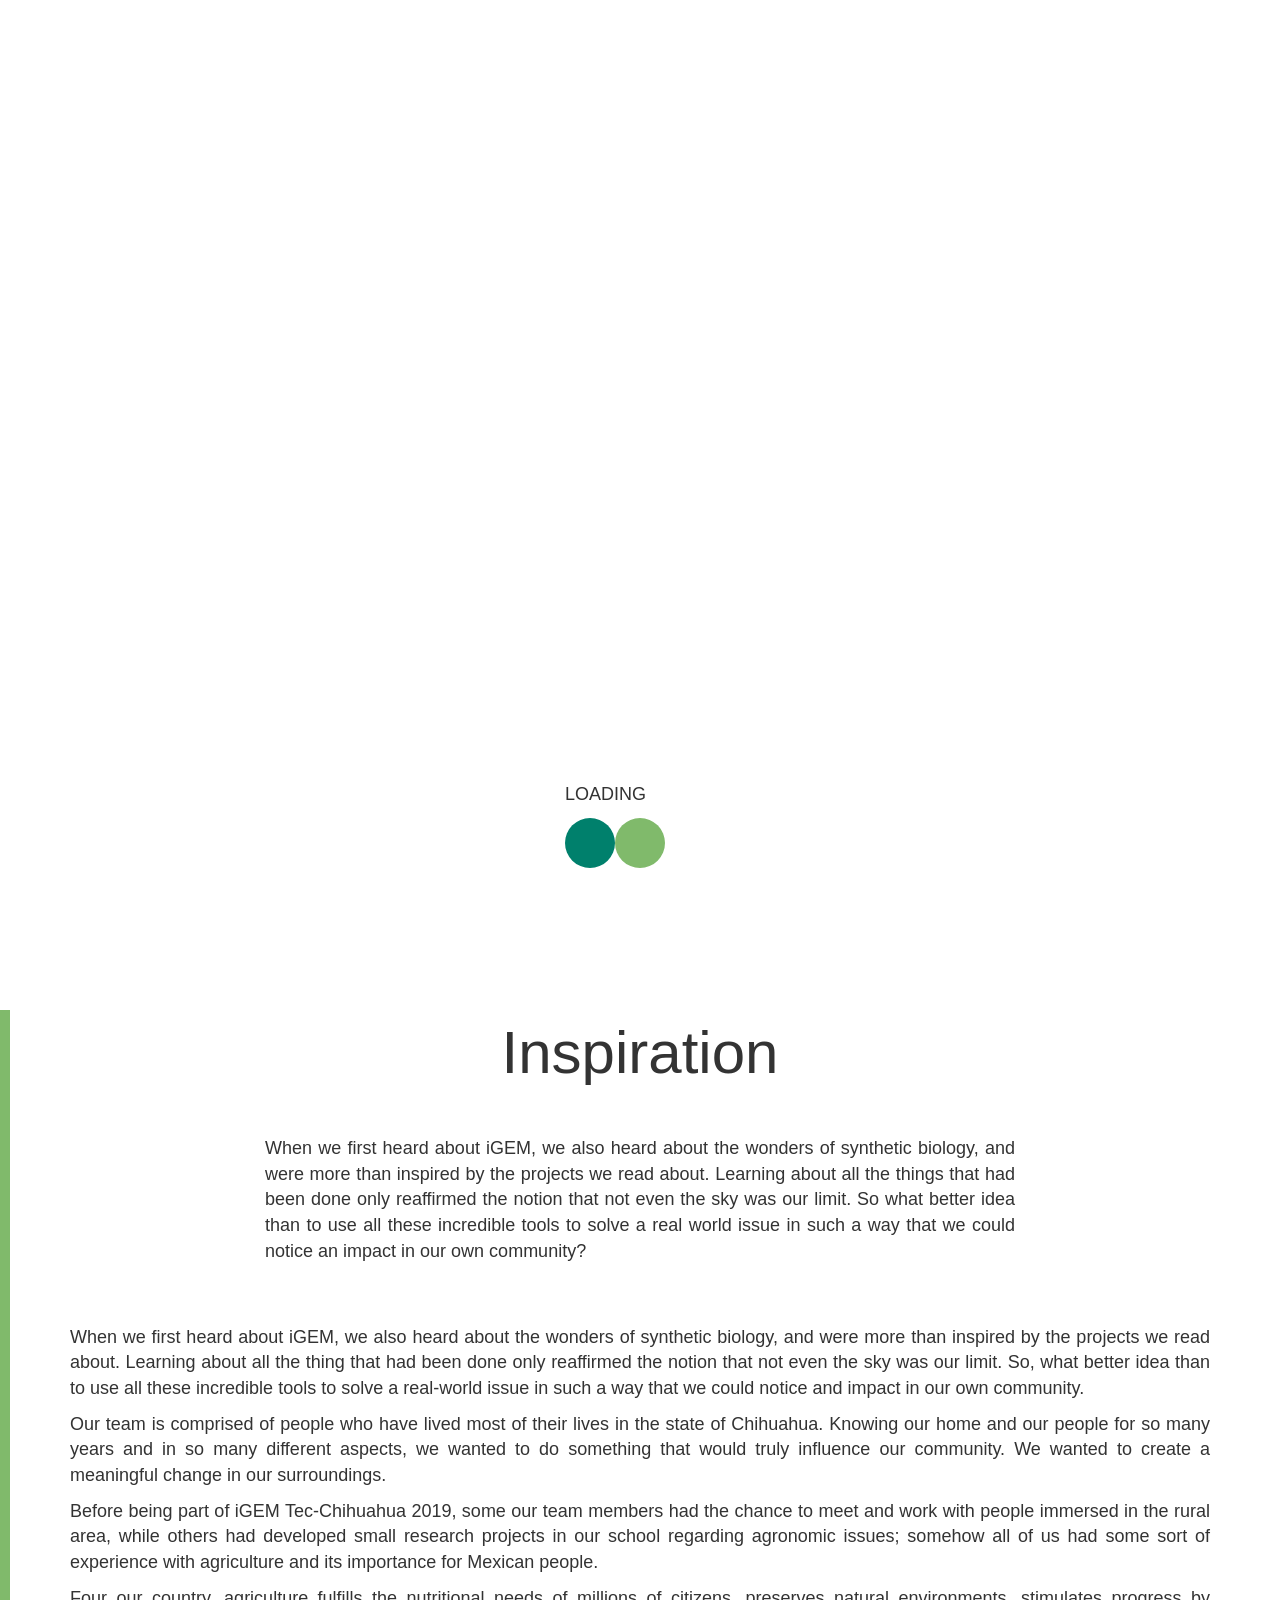
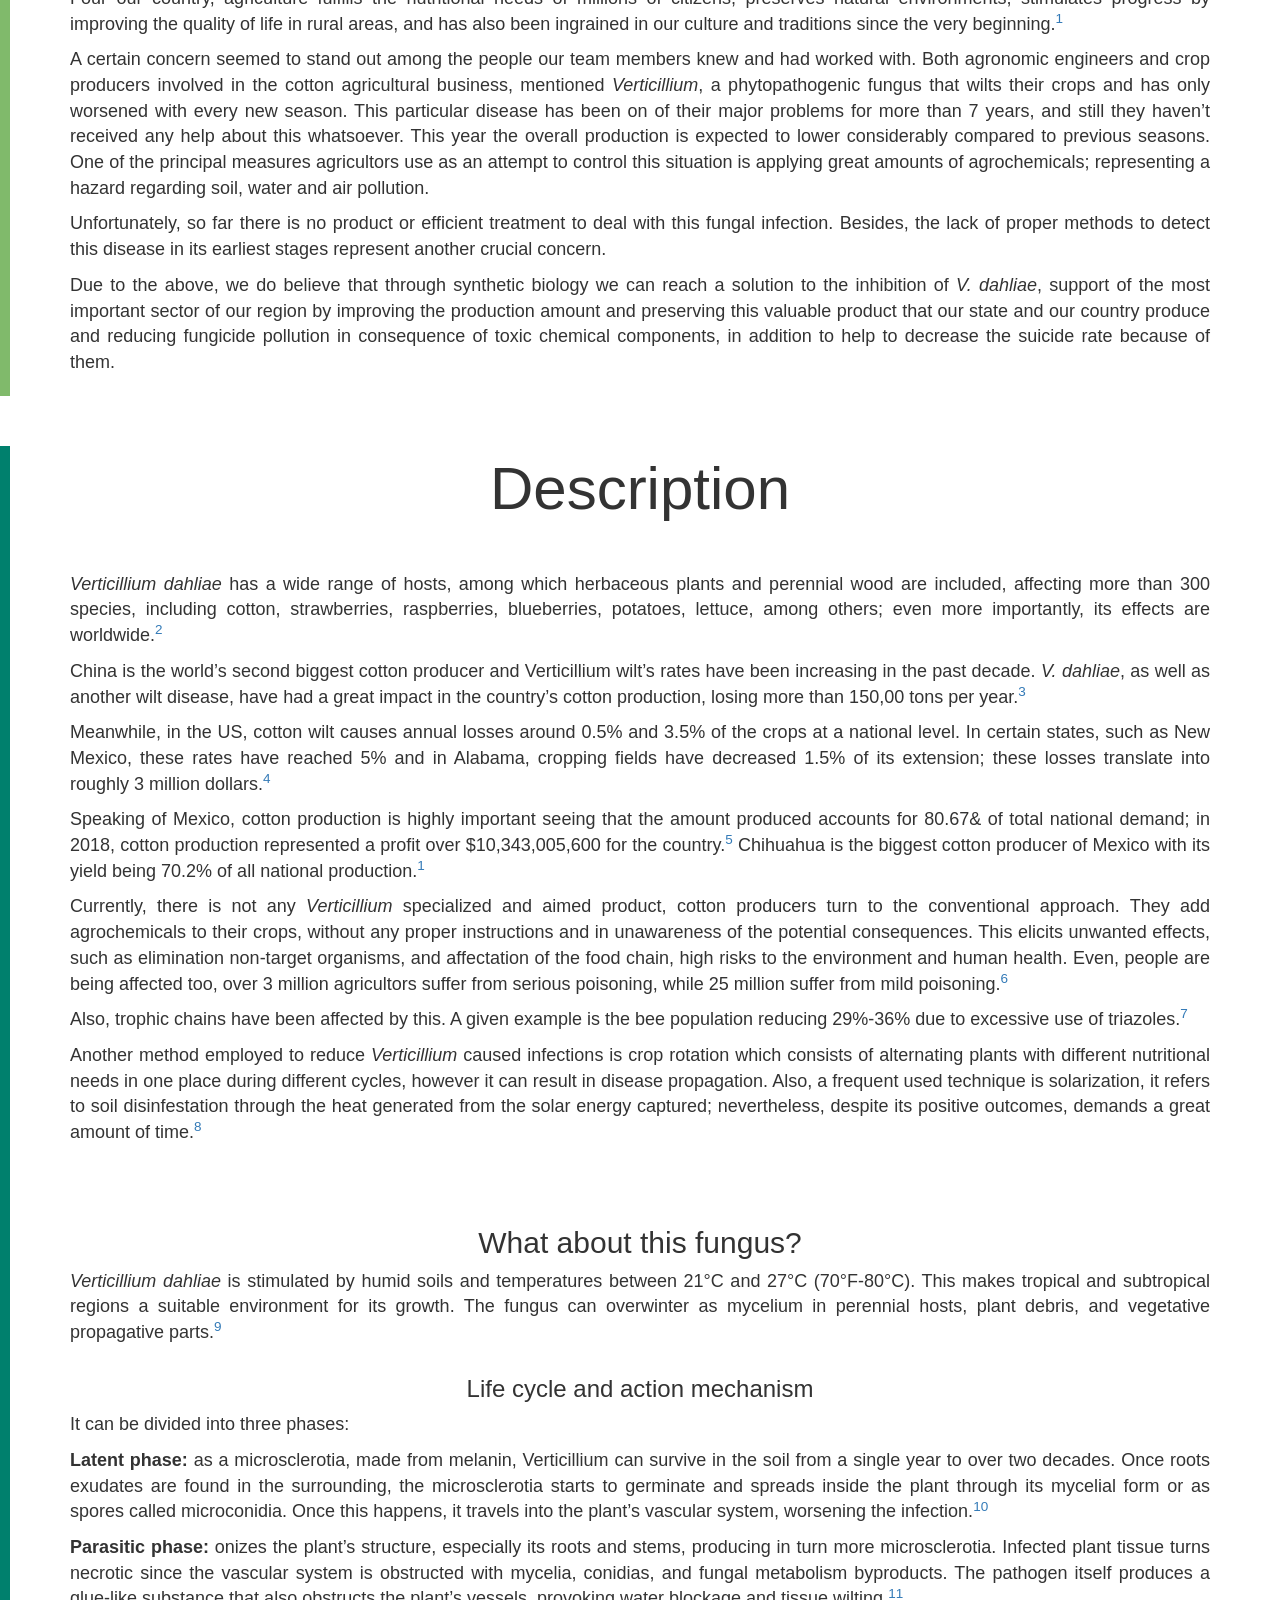
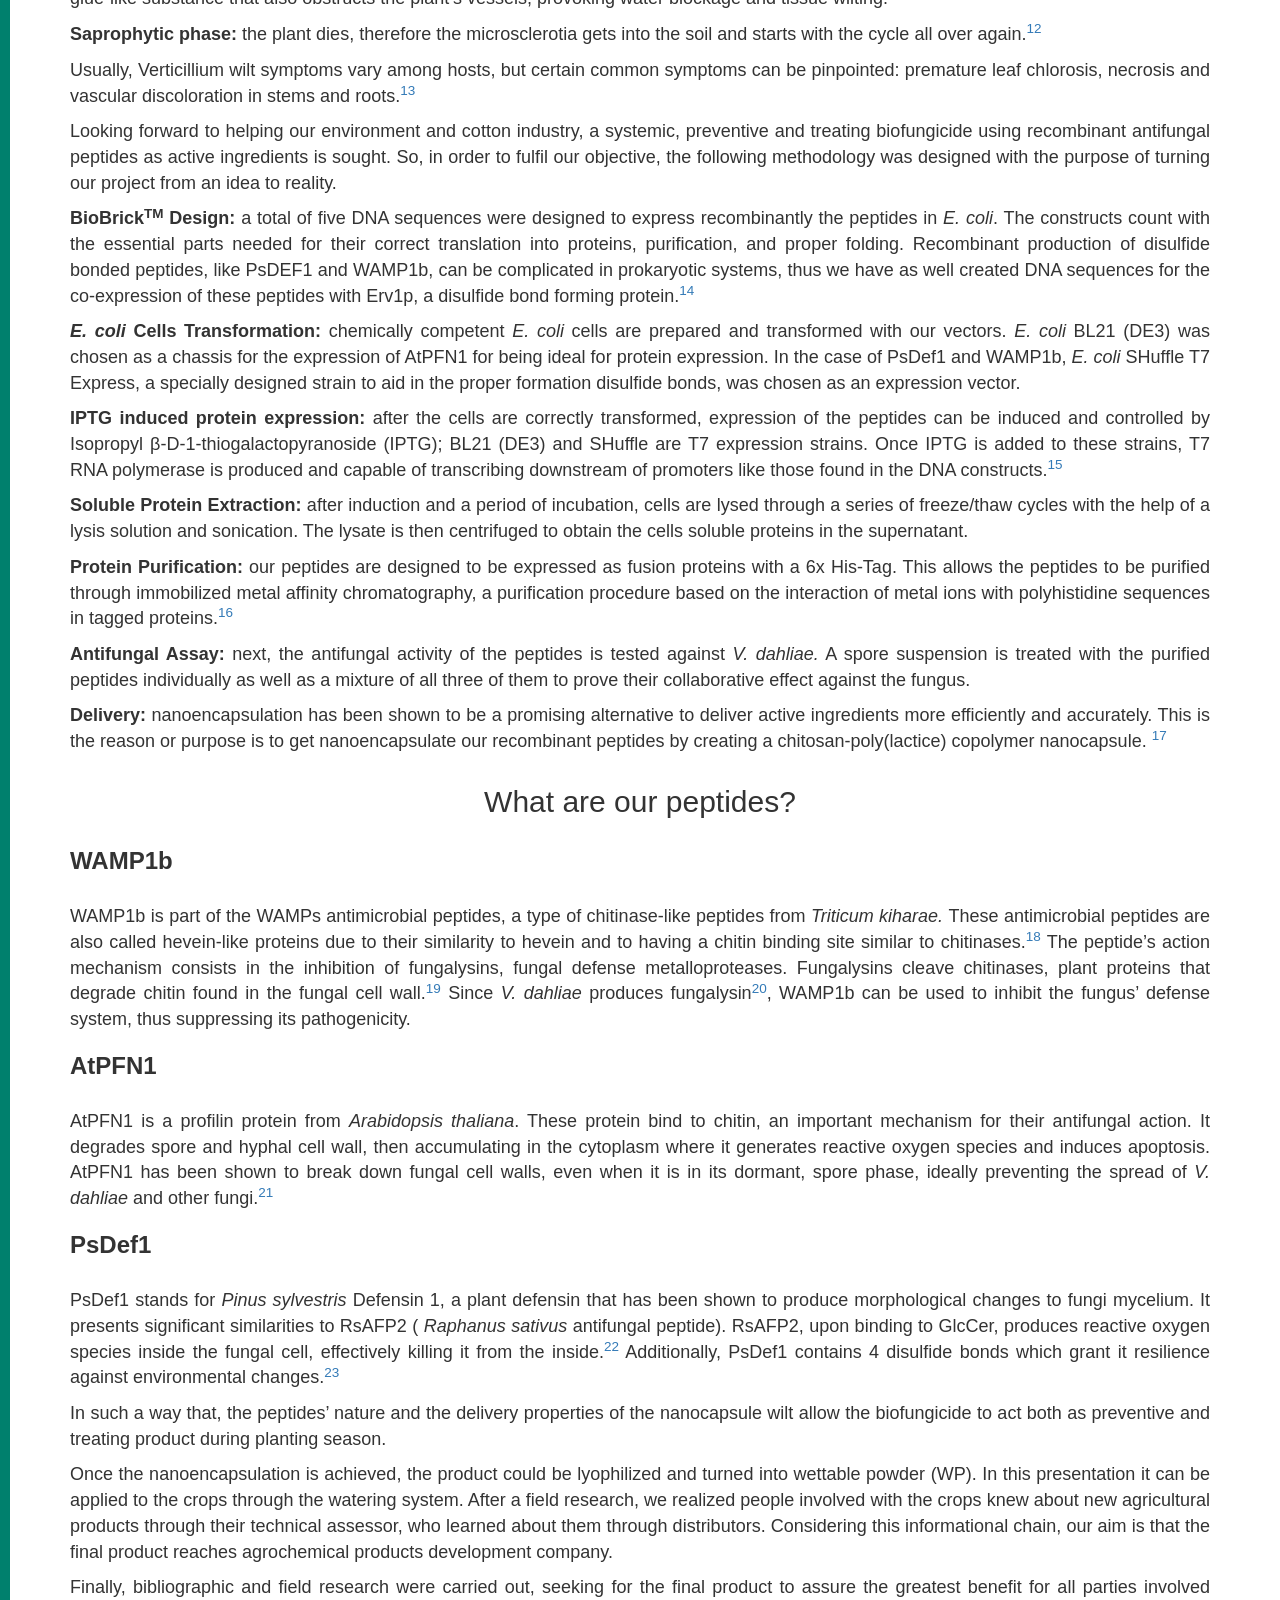
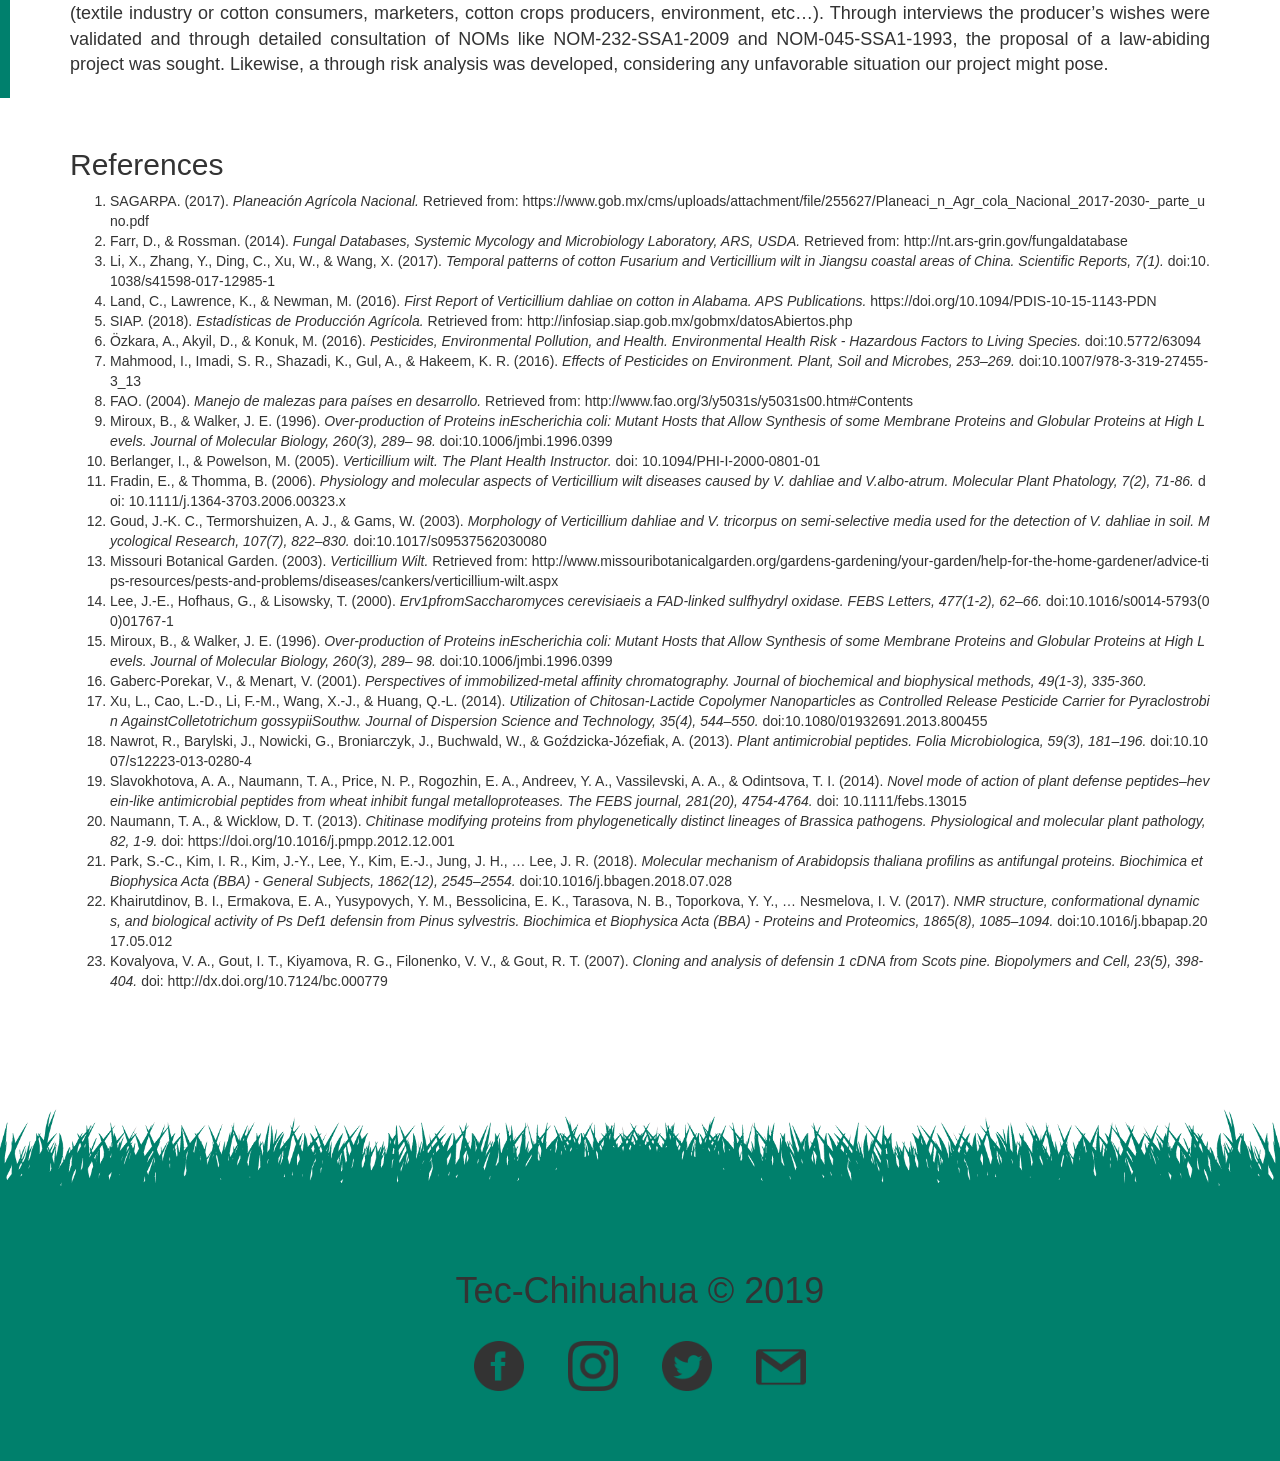
==== commit 120119dd: "Started Sloppy Collaborations" ====
--- a/www/description.html
+++ b/www/description.html
@@ -89,6 +89,7 @@
                 </div>
             </div>
         </li>
+        <li id="wikiLINK"><a href="wiki.html" style="cursor:pointer;" class="text-flicker-in-glow"> Wiki </a></li>
     </ul>
     <a class="toggle-nav" href="#" style="font-size: 34px;">&#9776;</a>
     <progress value="0" class="shadow"></progress>
@@ -150,8 +151,7 @@
             </div>
         </div>
         <div class="row">
-            <div class="col-md-1"></div>
-            <div class="col-md-10">
+            <div class="col-md-12">
                 <p>
                     When we first heard about iGEM, we also heard about the wonders of synthetic biology, and were more
                     than
@@ -184,7 +184,7 @@
                     Four our country, agriculture fulfills the nutritional needs of millions of citizens, preserves
                     natural
                     environments, stimulates progress by improving the quality of life in rural areas, and has also been
-                    ingrained in our culture and traditions since the very beginning.<sup>7</sup>
+                    ingrained in our culture and traditions since the very beginning.<sup><a href="#absRef7">1</a></sup>
                 </p>
 
                 <p>
@@ -228,34 +228,29 @@
     <div style="position: relative">
         <div class="section-line-cyan"></div>
         <div class="row" style="margin-bottom: 5rem">
-            <div class="col-md-1"></div>
-            <div class="col-md-10 text-center">
+            <div class="col-md-12 text-center">
                 <h1 id="DescriptionText" style="margin-bottom: 5rem">Description</h1>
                 <p>
                     <i>Verticillium dahliae</i> has a wide range of hosts, among which herbaceous plants and perennial
                     wood are
-                    included, affecting more than 300 species, including cotton, strawberries, raspberries,
-                    blueberries,
-                    potatoes, lettuce, among others; even more importantly, its effects are
-                    worldwide.<sup>8</sup>
+                    included, affecting more than 300 species, including cotton, strawberries, raspberries, blueberries,
+                    potatoes, lettuce, among others; even more importantly, its effects are worldwide.<sup><a href="#absRef8">2</a></sup>
                 </p>
 
                 <p>
                     China is the world’s second biggest cotton producer and Verticillium wilt’s rates have been
                     increasing
-                    in
-                    the past decade. <i>V. dahliae</i>, as well as another wilt disease, have had a great impact in the
-                    country’s
-                    cotton production, losing more than 150,00 tons per year.<sup>9</sup>
+                    in the past decade. <i>V. dahliae</i>, as well as another wilt disease, have had a great impact in
+                    the
+                    country’s cotton production, losing more than 150,00 tons per year.<sup><a href="#absRef9">3</a></sup>
                 </p>
 
                 <p>
                     Meanwhile, in the US, cotton wilt causes annual losses around 0.5% and 3.5% of the crops at a
                     national
                     level. In certain states, such as New Mexico, these rates have reached 5% and in Alabama, cropping
-                    fields
-                    have decreased 1.5% of its extension; these losses translate into roughly 3 million
-                    dollars.<sup>10</sup>
+                    fields have decreased 1.5% of its extension; these losses translate into roughly 3 million
+                    dollars.<sup><a href="#absRef10">4</a></sup>
                 </p>
 
                 <p>
@@ -263,11 +258,9 @@
                     for
                     80.67& of total national demand; in 2018, cotton production represented a profit over
                     $10,343,005,600
-                    for
-                    the country.<sup>11</sup> Chihuahua is the biggest cotton producer of Mexico with its yield being
-                    70.2%
-                    of all national
-                    production.<sup>5</sup>
+                    for the country.<sup><a href="#absRef11">5</a></sup> Chihuahua is the biggest cotton producer of
+                    Mexico with its yield being 70.2% of all
+                    national production.<sup><a href="#absRef7">1</a></sup>
                 </p>
 
                 <p>
@@ -277,17 +270,14 @@
                     unawareness of the potential consequences. This elicits unwanted effects, such as elimination
                     non-target
                     organisms, and affectation of the food chain, high risks to the environment and human health. Even,
-                    people
-                    are being affected too, over 3 million agricultors suffer from serious poisoning, while 25 million
-                    suffer
-                    from mild poisoning.<sup>12</sup>
+                    people are being affected too, over 3 million agricultors suffer from serious poisoning, while 25
+                    million suffer from mild poisoning.<sup><a href="#absRef12">6</a></sup>
                 </p>
 
                 <p>
                     Also, trophic chains have been affected by this. A given example is the bee population reducing
                     29%-36%
-                    due
-                    to excessive use of triazoles.<sup>13</sup>
+                    due to excessive use of triazoles.<sup><a href="#absRef13">7</a></sup>
                 </p>
 
                 <p>
@@ -297,65 +287,58 @@
                     can
                     result in disease propagation. Also, a frequent used technique is solarization, it refers to soil
                     disinfestation through the heat generated from the solar energy captured; nevertheless, despite its
-                    positive
-                    outcomes, demands a great amount of time.<sup>14</sup>
+                    positive outcomes, demands a great amount of time.<sup><a href="#absRef14">8</a></sup>
                 </p>
             </div>
         </div>
         <div class="row text-center">
             <div class="col-md-12">
-                <h2>What a about this fungus?</h2>
+                <h2>What about this fungus?</h2>
             </div>
         </div>
         <div class="row">
-            <div class="col-md-1"></div>
-            <div class="col-md-10">
+            <div class="col-md-12">
                 <p>
                     <i>Verticillium dahliae</i> is stimulated by humid soils and temperatures between 21°C and 27°C
-                    (70°F-80°C). This
-                    makes tropical and subtropical regions a suitable environment for its growth. The fungus can
-                    overwinter as
-                    mycelium in perennial hosts, plant debris, and vegetative propagative parts.<sup>15</sup>
+                    (70°F-80°C). This makes tropical and subtropical regions a suitable environment for its growth. The
+                    fungus can overwinter as mycelium in perennial hosts, plant debris, and vegetative propagative
+                    parts.<sup><a href="#absRef15">9</a></sup>
                 </p>
             </div>
         </div>
         <div class="row text-center">
             <div class="col-md-12">
-                <h2>Life cycle and action mechanism</h2>
+                <h3>Life cycle and action mechanism</h3>
             </div>
         </div>
         <div class="row">
-            <div class="col-md-1"></div>
-            <div class="col-md-10">
+            <div class="col-md-12">
                 <p>
                     It can be divided into three phases:
                 </p>
                 <p>
                     <strong>Latent phase:</strong> as a microsclerotia, made from melanin, Verticillium can survive in
-                    the soil from a single
-                    year to over two decades. Once roots exudates are found in the surrounding, the microsclerotia
-                    starts to
-                    germinate and spreads inside the plant through its mycelial form or as spores called microconidia.
-                    Once
-                    this happens, it travels into the plant’s vascular system, worsening the infection.<sup>16</sup>
-                </p>
-                <p>
-                    <strong>Parasitic phase:</strong> the fungus colonizes the plant’s structure, especially its roots
-                    and stems,
-                    producing
-                    in turn more microsclerotia. Infected plant tissue turns necrotic since the vascular system is
-                    obstructed with mycelia, conidias, and fungal metabolism byproducts. The pathogen itself produces a
-                    glue-like substance that also obstructs the plant’s vessels, provoking water blockage and tissue
-                    wilting.<sup>17</sup>
+                    the soil from a
+                    single year to over two decades. Once roots exudates are found in the surrounding, the
+                    microsclerotia starts to germinate and spreads inside the plant through its mycelial form or as
+                    spores called microconidia. Once this happens, it travels into the plant’s vascular system,
+                    worsening the infection.<sup><a href="#absRef16">10</a></sup>
+                </p>
+                <p>
+                    <strong>Parasitic phase:</strong> onizes the plant’s structure, especially its roots and stems,
+                    producing in turn more microsclerotia. Infected plant tissue turns necrotic since the vascular
+                    system is obstructed with mycelia, conidias, and fungal metabolism byproducts. The pathogen itself
+                    produces a glue-like substance that also obstructs the plant’s vessels, provoking water blockage and
+                    tissue wilting.<sup><a href="#absRef17">11</a></sup>
                 </p>
                 <p>
                     <strong>Saprophytic phase:</strong> the plant dies, therefore the microsclerotia gets into the soil
-                    and starts with the
-                    cycle all over again.<sup>18</sup>
+                    and starts with
+                    the cycle all over again.<sup><a href="#absRef18">12</a></sup>
                 </p>
                 <p>
                     Usually, Verticillium wilt symptoms vary among hosts, but certain common symptoms can be pinpointed:
-                    premature leaf chlorosis, necrosis and vascular discoloration in stems and roots.<sup>19</sup>
+                    premature leaf chlorosis, necrosis and vascular discoloration in stems and roots.<sup><a href="#absRef19">13</a></sup>
                 </p>
                 <p>
                     Looking forward to helping our environment and cotton industry, a systemic, preventive and treating
@@ -366,71 +349,67 @@
             </div>
         </div>
         <div class="row">
-            <div class="col-md-1"></div>
-            <div class="col-md-10">
-                <p>
-                    <strong>BioBrick<sup>TM</sup> Desing:</strong> a total of five DNA sequences were designed to
-                    express recombinantly the peptides
-                    in <i>E. coli.</i> The constructs count with the essential parts needed for their correct
+            <div class="col-md-12">
+                <p>
+                    <strong>BioBrick<sup>TM</sup> Design:</strong> a total of five DNA sequences were designed to
+                    express
+                    recombinantly the peptides
+                    in <i>E. coli</i>. The constructs count with the essential parts needed for their correct
                     translation into
                     proteins, purification, and proper folding. Recombinant production of disulfide bonded peptides,
-                    like PsDEF1 and WAMP1b, can be complicated in prokaryotic systems, thus we have as well created
-                    DNA
+                    like PsDEF1 and WAMP1b, can be complicated in prokaryotic systems, thus we have as well created DNA
                     sequences for the co-expression of these peptides with Erv1p, a disulfide bond forming
-                    protein.<sup>20</sup>
-                </p>
-
-                <p>
-                    <strong><i>E. coli</i> Cells Transformation:</strong> Chemically competent <i>E. coli</i> cells
-                    are prepared and transformed with
+                    protein.<sup><a href="#absRef20">14</a></sup>
+                </p>
+
+                <p>
+                    <strong><i>E. coli</i> Cells Transformation:</strong> chemically competent <i>E. coli</i> cells are
+                    prepared and transformed with
                     our vectors. <i>E. coli</i> BL21 (DE3) was chosen as a chassis for the expression of AtPFN1 for
                     being ideal
-                    for protein expression. In the case of PsDef1 and WAMP1b, <i>E. coli</i> Shuffle, a specially
-                    designed
-                    strain to aid in the proper formation disulfide bonds, was chosen as an expression vector.
-                </p>
-
-                <p>
-                    <strong>IPTG induced protein expression:</strong> After the cells are correctly transformed,
+                    for protein expression. In the case of PsDef1 and WAMP1b, <i>E. coli</i> SHuffle T7 Express, a
+                    specially
+                    designed strain to aid in the proper formation disulfide bonds, was chosen as an expression vector.
+                </p>
+
+                <p>
+                    <strong>IPTG induced protein expression:</strong> after the cells are correctly transformed,
                     expression of the
-                    peptides can be induced and controlled by Isopropyl β-D-1-thiogalactopyranoside (IPTG); BL21
-                    (DE3)
+                    peptides can be induced and controlled by Isopropyl β-D-1-thiogalactopyranoside (IPTG); BL21 (DE3)
                     and SHuffle are T7 expression strains. Once IPTG is added to these strains, T7 RNA polymerase is
                     produced and capable of transcribing downstream of promoters like those found in the DNA
-                    constructs.<sup>21</sup>
-                </p>
-
-                <p>
-                    <strong>Soluble Protein Extraction:</strong> After induction and a period of incubation, cells
-                    are lysed through
-                    a
-                    series of freeze/thaw cycles with the help of a lysis solution. The lysate is then centrifuged
-                    to
-                    obtain the cells soluble proteins in the supernatant.
-                </p>
-
-                <p>
-                    <strong>Protein Purification:</strong> Our peptides are designed to be expressed as fusion
-                    proteins with a 6x
-                    His-Tag. This allows the peptides to be purified through immobilized metal affinity
-                    chromatography,
+                    constructs.<sup><a href="#absRef21">15</a></sup>
+                </p>
+
+                <p>
+                    <strong>Soluble Protein Extraction:</strong> after induction and a period of incubation, cells are
+                    lysed through a
+                    series of freeze/thaw cycles with the help of a lysis solution and sonication. The lysate is then
+                    centrifuged to obtain the cells soluble proteins in the supernatant.
+                </p>
+
+                <p>
+                    <strong>Protein Purification:</strong> our peptides are designed to be expressed as fusion proteins
+                    with a 6x
+                    His-Tag. This allows the peptides to be purified through immobilized metal affinity chromatography,
                     a purification procedure based on the interaction of metal ions with polyhistidine sequences in
-                    tagged proteins.<sup>22</sup>
-                </p>
-
-                <p>
-                    <strong>Antifungal Assay:</strong> Next, the antifungal activity of the peptides is tested
-                    against V. dahliae. A
+                    tagged proteins.<sup><a href="#absRef22">16</a></sup>
+                </p>
+
+                <p>
+                    <strong>Antifungal Assay:</strong> next, the antifungal activity of the peptides is tested against
+                    <i>V. dahliae.</i> A
                     spore suspension is treated with the purified peptides individually as well as a mixture of all
                     three of them to prove their collaborative effect against the fungus.
                 </p>
 
-                <p>
-                    <strong>Delivery:</strong> Nanoencapsulation has been shown to be a promising alternative to
-                    deliver active
-                    ingredients more efficiently and accurately. Our purpose is to get to nanoencapsulate
-                    recombinant peptides, given they are the biofungicide’s active ingredients, using
-                    chitosan-poly(lactide) copolymer capsule. <sup>23</sup>
+                <!-- LINK TO PROJECT DESIGN PAGE -->
+
+                <p>
+                    <strong>Delivery:</strong> nanoencapsulation has been shown to be a promising alternative to deliver
+                    active
+                    ingredients more efficiently and accurately. This is the reason or purpose is to get nanoencapsulate
+                    our recombinant peptides by creating a chitosan-poly(lactice) copolymer nanocapsule. <sup><a href="#absRef23">17</a></sup>
                 </p>
             </div>
         </div>
@@ -442,8 +421,7 @@
             </div>
         </div>
         <div class="row">
-            <div class="col-md-1"></div>
-            <div class="col-md-10">
+            <div class="col-md-12">
                 <h3>
                     <strong>WAMP1b</strong>
                 </h3>
@@ -452,15 +430,13 @@
                     WAMP1b is part of the WAMPs antimicrobial peptides, a type of chitinase-like peptides from <i>
                         Triticum
                         kiharae.
-                    </i> These antimicrobial peptides are also called hevein-like proteins due to their similarity to
-                    hevein and to having a chitin binding site similar to chitinases.<sup>24</sup> The peptide’s action
-                    mechanism
-                    consists in the inhibition of fungalysins, fungal defense metalloproteases. Fungalysins cleave
-                    chitinases, plant proteins that degrade chitin found in the fungal cell wal. <sup>25</sup> Since
-                    <i>V. dahliae</i>
-                    produces fungalysin.<sup>26</sup>, WAMP1b can be used to inhibit the fungus’ defense system, thus
-                    suppressing its
-                    pathogenicity.
+                    </i> These antimicrobial peptides are also called hevein-like proteins due to their similarity
+                    to hevein and to having a chitin binding site similar to chitinases.<sup><a href="#absRef24">18</a></sup> The peptide’s action mechanism consists in the inhibition of
+                    fungalysins, fungal defense metalloproteases. Fungalysins cleave chitinases, plant proteins that
+                    degrade chitin found in the fungal cell wall.<sup><a href="#absRef25">19</a></sup> Since <i>V.
+                        dahliae</i>
+                    produces fungalysin<sup><a href="#absRef26">20</a></sup>, WAMP1b can be used to inhibit the
+                    fungus’ defense system, thus suppressing its pathogenicity.
                 </p>
 
                 <h3>
@@ -471,11 +447,9 @@
                     AtPFN1 is a profilin protein from <i>Arabidopsis thaliana</i>. These protein bind to chitin, an
                     important
                     mechanism for their antifungal action. It degrades spore and hyphal cell wall, then accumulating in
-                    the
-                    cytoplasm where it generates reactive oxygen species and induces apoptosis. AtPFN1 has been shown to
-                    break down fungal cell walls, even when it is in its dormant, spore phase, ideally preventing the
-                    spread
-                    of <i>V. dahliae</i> and other fungi.<sup>27</sup>
+                    the cytoplasm where it generates reactive oxygen species and induces apoptosis. AtPFN1 has been
+                    shown to break down fungal cell walls, even when it is in its dormant, spore phase, ideally
+                    preventing the spread of <i>V. dahliae</i> and other fungi.<sup><a href="#absRef27">21</a></sup>
                 </p>
 
                 <h3>
@@ -489,43 +463,35 @@
                         Raphanus
                         sativus
                     </i> antifungal peptide). RsAFP2, upon binding to GlcCer, produces reactive oxygen species inside
-                    the
-                    fungal cell, effectively killing it from the inside.<sup>28</sup> Additionally, PsDef1 contains 4
-                    disulfide
-                    bonds
-                    which grant it resilience against environmental changes.<sup>29</sup>
+                    the fungal cell, effectively killing it from the inside.<sup><a href="#absRef28">22</a></sup>
+                    Additionally, PsDef1 contains 4 disulfide bonds which grant it resilience against environmental
+                    changes.<sup><a href="#absRef29">23</a></sup>
                 </p>
             </div>
         </div>
         <div class="row">
-            <div class="col-md-1"></div>
-            <div class="col-md-10">
-                <p>
-                    In such a way that, the peptides’ nature and the delivery properties of the nanocapsule will allow
-                    the
-                    biofungice to act both as preventive and treating product during planting season.
+            <div class="col-md-12">
+                <p>
+                    In such a way that, the peptides’ nature and the delivery properties of the nanocapsule wilt allow
+                    the biofungicide to act both as preventive and treating product during planting season.
                 </p>
 
                 <p>
                     Once the nanoencapsulation is achieved, the product could be lyophilized and turned into wettable
-                    powder
-                    (WP). In this presentation it can be applied to the crops through the watering system. After a field
-                    research, we realized people involved with the crops knew about new agricultural products through
-                    their
-                    technical assessor, who learned about them through distributors. Considering this informational
-                    chain,
-                    our aim is that the final product reaches agrochemical products development company.
+                    powder (WP). In this presentation it can be applied to the crops through the watering system. After
+                    a field research, we realized people involved with the crops knew about new agricultural products
+                    through their technical assessor, who learned about them through distributors. Considering this
+                    informational chain, our aim is that the final product reaches agrochemical products development
+                    company.
                 </p>
 
                 <p>
                     Finally, bibliographic and field research were carried out, seeking for the final product to assure
-                    the
-                    greatest benefit for all parties involved (textile industry or cotton consumers, marketers, cotton
-                    crops
-                    producers, environment, etc…). Through interviews the producer’s wishes were validated and through
-                    detailed consultation of NOMs like NOM-232-SSA1-2009 and NOM-045-SSA1-1993, the proposal of a
-                    law-abiding project was sought. Likewise, a through risk analysis was developed, considering any
-                    unfavorable situation our project might pose.
+                    the greatest benefit for all parties involved (textile industry or cotton consumers, marketers,
+                    cotton crops producers, environment, etc…). Through interviews the producer’s wishes were validated
+                    and through detailed consultation of NOMs like NOM-232-SSA1-2009 and NOM-045-SSA1-1993, the proposal
+                    of a law-abiding project was sought. Likewise, a through risk analysis was developed, considering
+                    any unfavorable situation our project might pose.
                 </p>
 
             </div>
@@ -538,203 +504,193 @@
         <div class="col-md-12">
             <h2>References</h2>
             <ol>
-                <li>
-                    Farr, D., & Rossman. (2014). Fungal Databases, Systemic Mycology and Microbiology Laboratory,
-                    ARS,
-                    USDA.
+                <li id="absRef7">
+                    SAGARPA. (2017). <i>Planeación Agrícola Nacional.</i> Retrieved from:
+                    https://www.gob.mx/cms/uploads/attachment/file/255627/Planeaci_n_Agr_cola_Nacional_2017-2030-_parte_uno.pdf
+                </li>
+
+                <li id="absRef8">
+                    Farr, D., & Rossman. (2014). <i>
+                        Fungal Databases, Systemic Mycology and Microbiology Laboratory, ARS,
+                        USDA.
+                    </i>
                     Retrieved from: http://nt.ars-grin.gov/fungaldatabase
                 </li>
 
-                <li>
-                    Li, X., Zhang, Y., Ding, C., Xu, W., & Wang, X. (2017). Temporal patterns of cotton Fusarium and
-                    Verticillium wilt in Jiangsu coastal areas of China. Scientific Reports, 7(1).
+                <li id="absRef9">
+                    Li, X., Zhang, Y., Ding, C., Xu, W., & Wang, X. (2017). <i>
+                        Temporal patterns of cotton Fusarium and
+                        Verticillium wilt in Jiangsu coastal areas of China. Scientific Reports, 7(1).
+                    </i>
                     doi:10.1038/s41598-017-12985-1
                 </li>
 
-                <li>
-                    Park, S., Kim, I., Kim, J., Lee, Y., Kim, E.., Jung, J., … Lee, J. (2018). Molecular mechanism
-                    of
-                    Arabidopsis thaliana profilins as antifungal proteins. Biochimica et Biophysica Acta (BBA) -
-                    General
-                    Subjects, 1862(12), 2545–2554.doi:10.1016/j.bbagen.2018.07.028
-                </li>
-
-                <li>
-                    Slavokhotova, A., Naumann, T., Price, N, Rogozhin, E., Andreev, Y., Vassilevski, A., &
-                    Odintsova, T.
-                    (2014). Novel mode of action of plant defense peptides - hevein-like antimicrobial peptides from
-                    wheat
-                    inhibit fungal metalloproteases. FEBS Journal, 281(20), 4754–4764.doi:10.1111/febs.13015
-                </li>
-
-                <li>
-                    Kovaleva, V., Kiyamova, R., Cramer, R., Krynytskyy, H., Gout, I., Filonenko, V., & Gout, R.
-                    (2009).
-                    Purification and molecular cloning of antimicrobial peptides from Scots pine seedlings.
-                    Peptides,
-                    30(12), 2136–2143.doi:10.1016/j.peptides.2009.08
-                </li>
-
-                <li>
-                    Veggiani, G., & De Marco, A. (2011). Improved quantitative and qualitative production of
-                    single-domain
-                    intrabodies mediated by the co-expression of Erv1p sulfhydryl oxidase. doi:
-                    https://doi.org/10.1016/j.pep.2011.03.005
-                </li>
-
-                <li>
-                    SAGARPA. (2017). Planeación Agrícola Nacional. Retrieved from:
-                    https://www.gob.mx/cms/uploads/attachment/file/255627/Planeaci_n_Agr_cola_Nacional_2017-2030-_parte_uno.pdf
-                </li>
-
-                <li>
-                    Farr, D., & Rossman. (2014). Fungal Databases, Systemic Mycology and Microbiology Laboratory, ARS,
-                    USDA.
-                    Retrieved from: http://nt.ars-grin.gov/fungaldatabase
-                </li>
-
-                <li>
-                    Li, X., Zhang, Y., Ding, C., Xu, W., & Wang, X. (2017). Temporal patterns of cotton Fusarium and
-                    Verticillium wilt in Jiangsu coastal areas of China. Scientific Reports, 7(1).
-                    doi:10.1038/s41598-017-12985-1
-                </li>
-
-                <li>
-                    Land, C., Lawrence, K., & Newman, M. (2016). First Report of Verticillium dahliae on cotton in
-                    Alabama.
-                    APS Publications. https://doi.org/10.1094/PDIS-10-15-1143-PDN
-                </li>
-
-                <li>
-                    SIAP. (2018). Estadísticas de Producción Agrícola. Retrieved from:
+                <li id="absRef10">
+                    Land, C., Lawrence, K., & Newman, M. (2016). <i>
+                        First Report of Verticillium dahliae on cotton in
+                        Alabama.
+                        APS Publications.
+                    </i> https://doi.org/10.1094/PDIS-10-15-1143-PDN
+                </li>
+
+                <li id="absRef11">
+                    SIAP. (2018). <i>Estadísticas de Producción Agrícola.</i> Retrieved from:
                     http://infosiap.siap.gob.mx/gobmx/datosAbiertos.php
                 </li>
 
-                <li>
-                    Özkara, A., Akyil, D., & Konuk, M. (2016). Pesticides, Environmental Pollution, and Health.
-                    Environmental Health Risk - Hazardous Factors to Living Species.doi:10.5772/63094
-                </li>
-
-                <li>
-                    Mahmood, I., Imadi, S. R., Shazadi, K., Gul, A., & Hakeem, K. R. (2016). Effects of Pesticides
-                    on
-                    Environment. Plant, Soil and Microbes, 253–269.doi:10.1007/978-3-319-27455-3_13
-                </li>
-
-                <li>
-                    FAO. (2004). Manejo de malezas para países en desarrollo. Retrieved from:
+                <li id="absRef12">
+                    Özkara, A., Akyil, D., & Konuk, M. (2016). <i>
+                        Pesticides, Environmental Pollution, and Health.
+                        Environmental Health Risk - Hazardous Factors to Living Species.
+                    </i>doi:10.5772/63094
+                </li>
+
+                <li id="absRef13">
+                    Mahmood, I., Imadi, S. R., Shazadi, K., Gul, A., & Hakeem, K. R. (2016). <i>
+                        Effects of Pesticides
+                        on
+                        Environment. Plant, Soil and Microbes, 253–269.
+                    </i>doi:10.1007/978-3-319-27455-3_13
+                </li>
+
+                <li id="absRef14">
+                    FAO. (2004). <i>Manejo de malezas para países en desarrollo.</i> Retrieved from:
                     http://www.fao.org/3/y5031s/y5031s00.htm#Contents
                 </li>
 
-                <li>
-                    Miroux, B., & Walker, J. E. (1996). Over-production of Proteins inEscherichia coli: Mutant Hosts
-                    that
-                    Allow Synthesis of some Membrane Proteins and Globular Proteins at High Levels. Journal of
-                    Molecular
-                    Biology, 260(3), 289– 98.doi:10.1006/jmbi.1996.0399
-                </li>
-
-                <li>
-                    Berlanger, I., & Powelson, M. (2005). Verticillium wilt. The Plant Health Instructor. doi:
+                <li id="absRef15">
+                    Miroux, B., & Walker, J. E. (1996). <i>
+                        Over-production of Proteins inEscherichia coli: Mutant Hosts
+                        that
+                        Allow Synthesis of some Membrane Proteins and Globular Proteins at High Levels. Journal of
+                        Molecular
+                        Biology, 260(3), 289– 98.
+                    </i>doi:10.1006/jmbi.1996.0399
+                </li>
+
+                <li id="absRef16">
+                    Berlanger, I., & Powelson, M. (2005). <i>Verticillium wilt. The Plant Health Instructor. </i>doi:
                     10.1094/PHI-I-2000-0801-01
                 </li>
 
-                <li>
-                    Fradin, E., & Thomma, B. (2006). Physiology and molecular aspects of Verticillium wilt diseases
-                    caused
-                    by V. dahliae and V.albo-atrum. Molecular Plant Phatology, 7(2), 71-86. doi:
+                <li id="absRef17">
+                    Fradin, E., & Thomma, B. (2006). <i>
+                        Physiology and molecular aspects of Verticillium wilt diseases
+                        caused
+                        by V. dahliae and V.albo-atrum. Molecular Plant Phatology, 7(2), 71-86.
+                    </i> doi:
                     10.1111/j.1364-3703.2006.00323.x
                 </li>
 
-                <li>
-                    Goud, J.-K. C., Termorshuizen, A. J., & Gams, W. (2003). Morphology of Verticillium dahliae and
-                    V.
-                    tricorpus on semi-selective media used for the detection of V. dahliae in soil. Mycological
-                    Research,
-                    107(7), 822–830.doi:10.1017/s09537562030080
-                </li>
-
-                <li>
-                    Missouri Botanical Garden. (2003). Verticillium Wilt. Retrieved from:
+                <li id="absRef18">
+                    Goud, J.-K. C., Termorshuizen, A. J., & Gams, W. (2003). <i>
+                        Morphology of Verticillium dahliae and
+                        V.
+                        tricorpus on semi-selective media used for the detection of V. dahliae in soil. Mycological
+                        Research,
+                        107(7), 822–830.
+                    </i>doi:10.1017/s09537562030080
+                </li>
+
+                <li id="absRef19">
+                    Missouri Botanical Garden. (2003). <i>Verticillium Wilt.</i> Retrieved from:
                     http://www.missouribotanicalgarden.org/gardens-gardening/your-garden/help-for-the-home-gardener/advice-tips-resources/pests-and-problems/diseases/cankers/verticillium-wilt.aspx
                 </li>
 
-                <li>
-                    Lee, J.-E., Hofhaus, G., & Lisowsky, T. (2000). Erv1pfromSaccharomyces cerevisiaeis a FAD-linked
-                    sulfhydryl oxidase. FEBS Letters, 477(1-2), 62–66.doi:10.1016/s0014-5793(00)01767-1
-                </li>
-
-                <li>
-                    Miroux, B., & Walker, J. E. (1996). Over-production of Proteins inEscherichia coli: Mutant Hosts
-                    that
-                    Allow Synthesis of some Membrane Proteins and Globular Proteins at High Levels. Journal of
-                    Molecular
-                    Biology, 260(3), 289– 98.doi:10.1006/jmbi.1996.0399
-                </li>
-
-                <li>
-                    Gaberc-Porekar, V., & Menart, V. (2001). Perspectives of immobilized-metal affinity
-                    chromatography.
-                    Journal of biochemical and biophysical methods, 49(1-3), 335-360.
-                </li>
-
-                <li>
-                    Xu, L., Cao, L.-D., Li, F.-M., Wang, X.-J., & Huang, Q.-L. (2014). Utilization of
-                    Chitosan-Lactide
-                    Copolymer Nanoparticles as Controlled Release Pesticide Carrier for Pyraclostrobin
-                    AgainstColletotrichum
-                    gossypiiSouthw. Journal of Dispersion Science and Technology, 35(4), 544–550.
+                <li id="absRef20">
+                    Lee, J.-E., Hofhaus, G., & Lisowsky, T. (2000). <i>
+                        Erv1pfromSaccharomyces cerevisiaeis a FAD-linked
+                        sulfhydryl oxidase. FEBS Letters, 477(1-2), 62–66.
+                    </i>doi:10.1016/s0014-5793(00)01767-1
+                </li>
+
+                <li id="absRef21">
+                    Miroux, B., & Walker, J. E. (1996). <i>
+                        Over-production of Proteins inEscherichia coli: Mutant Hosts
+                        that
+                        Allow Synthesis of some Membrane Proteins and Globular Proteins at High Levels. Journal of
+                        Molecular
+                        Biology, 260(3), 289– 98.
+                    </i>doi:10.1006/jmbi.1996.0399
+                </li>
+
+                <li id="absRef22">
+                    Gaberc-Porekar, V., & Menart, V. (2001). <i>
+                        Perspectives of immobilized-metal affinity
+                        chromatography.
+                        Journal of biochemical and biophysical methods, 49(1-3), 335-360.
+                    </i>
+                </li>
+
+                <li id="absRef23">
+                    Xu, L., Cao, L.-D., Li, F.-M., Wang, X.-J., & Huang, Q.-L. (2014). <i>
+                        Utilization of
+                        Chitosan-Lactide
+                        Copolymer Nanoparticles as Controlled Release Pesticide Carrier for Pyraclostrobin
+                        AgainstColletotrichum
+                        gossypiiSouthw. Journal of Dispersion Science and Technology, 35(4), 544–550.
+                    </i>
                     doi:10.1080/01932691.2013.800455
                 </li>
 
-                <li>
+                <li id="absRef24">
                     Nawrot, R., Barylski, J., Nowicki, G., Broniarczyk, J., Buchwald, W., & Goździcka-Józefiak, A.
                     (2013).
-                    Plant antimicrobial peptides. Folia Microbiologica, 59(3), 181–196.
+                    <i>Plant antimicrobial peptides. Folia Microbiologica, 59(3), 181–196.</i>
                     doi:10.1007/s12223-013-0280-4
                 </li>
 
-                <li>
+                <li id="absRef25">
                     Slavokhotova, A. A., Naumann, T. A., Price, N. P., Rogozhin, E. A., Andreev, Y. A., Vassilevski,
                     A.
                     A.,
-                    & Odintsova, T. I. (2014). Novel mode of action of plant defense peptides–hevein‐like
-                    antimicrobial
-                    peptides from wheat inhibit fungal metalloproteases. The FEBS journal, 281(20), 4754-4764. doi:
+                    & Odintsova, T. I. (2014). <i>
+                        Novel mode of action of plant defense peptides–hevein‐like
+                        antimicrobial
+                        peptides from wheat inhibit fungal metalloproteases. The FEBS journal, 281(20), 4754-4764.
+                    </i>doi:
                     10.1111/febs.13015
                 </li>
 
-                <li>
-                    Naumann, T. A., & Wicklow, D. T. (2013). Chitinase modifying proteins from phylogenetically
-                    distinct
-                    lineages of Brassica pathogens. Physiological and molecular plant pathology, 82, 1-9. doi:
+                <li id="absRef26">
+                    Naumann, T. A., & Wicklow, D. T. (2013). <i>
+                        Chitinase modifying proteins from phylogenetically
+                        distinct
+                        lineages of Brassica pathogens. Physiological and molecular plant pathology, 82, 1-9.
+                    </i> doi:
                     https://doi.org/10.1016/j.pmpp.2012.12.001
                 </li>
 
-                <li>
+                <li id="absRef27">
                     Park, S.-C., Kim, I. R., Kim, J.-Y., Lee, Y., Kim, E.-J., Jung, J. H., … Lee, J. R. (2018).
-                    Molecular
-                    mechanism of Arabidopsis thaliana profilins as antifungal proteins. Biochimica et Biophysica
-                    Acta
-                    (BBA)
-                    - General Subjects, 1862(12), 2545–2554.doi:10.1016/j.bbagen.2018.07.028
-                </li>
-
-                <li>
+                    <i>
+                        Molecular
+                        mechanism of Arabidopsis thaliana profilins as antifungal proteins. Biochimica et Biophysica
+                        Acta
+                        (BBA)
+                        - General Subjects, 1862(12), 2545–2554.
+                    </i>doi:10.1016/j.bbagen.2018.07.028
+                </li>
+
+                <li id="absRef28">
                     Khairutdinov, B. I., Ermakova, E. A., Yusypovych, Y. M., Bessolicina, E. K., Tarasova, N. B.,
                     Toporkova,
-                    Y. Y., … Nesmelova, I. V. (2017). NMR structure, conformational dynamics, and biological
-                    activity of
-                    Ps
-                    Def1 defensin from Pinus sylvestris. Biochimica et Biophysica Acta (BBA) - Proteins and
-                    Proteomics,
-                    1865(8), 1085–1094.doi:10.1016/j.bbapap.2017.05.012
-                </li>
-
-                <li>
-                    Kovalyova, V. A., Gout, I. T., Kiyamova, R. G., Filonenko, V. V., & Gout, R. T. (2007). Cloning
-                    and
-                    analysis of defensin 1 cDNA from Scots pine. Biopolymers and Cell, 23(5), 398-404. doi:
+                    Y. Y., … Nesmelova, I. V. (2017). <i>
+                        NMR structure, conformational dynamics, and biological
+                        activity of
+                        Ps
+                        Def1 defensin from Pinus sylvestris. Biochimica et Biophysica Acta (BBA) - Proteins and
+                        Proteomics,
+                        1865(8), 1085–1094.
+                    </i>doi:10.1016/j.bbapap.2017.05.012
+                </li>
+
+                <li id="absRef29">
+                    Kovalyova, V. A., Gout, I. T., Kiyamova, R. G., Filonenko, V. V., & Gout, R. T. (2007). <i>
+                        Cloning
+                        and
+                        analysis of defensin 1 cDNA from Scots pine. Biopolymers and Cell, 23(5), 398-404.
+                    </i> doi:
                     http://dx.doi.org/10.7124/bc.000779
                 </li>
             </ol>
--- a/www/css/headerStyle.css
+++ b/www/css/headerStyle.css
@@ -60,120 +60,63 @@
     text-transform: uppercase;
 }
 
+@media screen and (max-width: 1171px) {
+    .index {
+        visibility: hidden;
+    }
+}
+
 .main-content {
     width: 100%;
     padding-left: 10%;
     padding-right: 10%;
 }
 
-.index {
-    border-style: solid;
-    border-width: 1px;
-    border-color: #9c9c9c;
-    border-radius: 1rem;
-    padding: 2rem;
-    position: -webkit-sticky;
-    position: sticky;
-    top: 15rem;
+.sticky {
+    position: fixed;
+    top: 0;
     width: 100%;
 }
 
-.indexpage-section {
-    width: 100%;
-    padding-left: 10%;
-    padding-right: 20%;
-}
-
-@media screen and (max-width: 1171px) {
-    .index {
-        visibility: hidden;
-    }
+.index {
+    /* display: flex; */
+    background: #ececec;
+    border-radius: 2rem;
+    padding: .5rem;
+    max-width: 25rem;
+    position: -webkit-sticky;
+    position: sticky;
+    top: 32%;
+    left: 11%;
+    right: 89%;
+    overflow: hidden;
 }
 
 .index ul {
-    list-style: none;
-    margin-left: -4rem;
+    margin-left: 0rem;
+    margin-top: 0em;
+    list-style-position: outside;
+    width: 100%;
+    padding-bottom: 2rem;
+}
+
+.index li {
+    margin-top: 1.5rem;
+    list-style-type: disc;
+    position: relative;
+    font-size: 2rem;
 }
 
 .index a {
     text-decoration: none;
     text-emphasis: none;
     color: #333333;
+    transition: 400ms;
 }
 
 .index a:hover {
+    cursor: pointer;
     text-emphasis: none;
     text-decoration: none;
     color: #FFB454;
-}
-
-/* HOVER */
-
-@keyframes hover {
-    50% {
-        transform: translateY(-3px);
-    }
-    100% {
-        transform: translateY(-6px);
-    }
-}
-
-@keyframes shadow {
-    0% {
-        transform: translateY(6px);
-        opacity: 0.4;
-    }
-    50% {
-        transform: translateY(3px);
-        opacity: 1;
-    }
-    100% {
-        transform: translateY(6px);
-        opacity: 0.4;
-    }
-}
-
-.hover {
-    position: relative;
-    transition-duration: 0.3s;
-    transition-property: transform;
-    -webkit-tap-highlight-color: rgba(0, 0, 0, 0);
-    transform: translateZ(0);
-}
-
-.hover:before {
-    pointer-events: none;
-    position: absolute;
-    z-index: -1;
-    content: '';
-    top: 100%;
-    left: 5%;
-    height: 10px;
-    width: 90%;
-    opacity: 0;
-    background: radial-gradient(ellipse at center, rgba(0, 0, 0, .35) 0%, rgba(0, 0, 0, 0) 80%);
-    /* W3C */
-    transition-duration: 0.3s;
-    transition-property: transform opacity;
-}
-
-.hover:hover {
-    transform: translateY(-6px);
-    animation-name: hover;
-    animation-duration: 1.5s;
-    animation-delay: 0.3s;
-    animation-timing-function: linear;
-    animation-iteration-count: infinite;
-    animation-direction: alternate;
-}
-
-.hover:hover:before {
-    opacity: 0.6;
-    transform: translateY(6px);
-    animation-name: shadow;
-    animation-duration: 1.5s;
-    animation-delay: 0.3s;
-    animation-timing-function: linear;
-    animation-iteration-count: infinite;
-    animation-direction: alternate;
 }
--- a/www/css/NavBarStyles.css
+++ b/www/css/NavBarStyles.css
@@ -3,7 +3,386 @@
     overflow-x: hidden;
 }
 
-h1, h2, h3, h4, h5 {
+
+/*animation element sliding left*/
+
+.animation-element.slide-left {
+    opacity: 0;
+    -moz-transition: all 500ms linear;
+    -webkit-transition: all 500ms linear;
+    -o-transition: all 500ms linear;
+    transition: all 500ms linear;
+    -moz-transform: translate3d(-100px, 0px, 0px);
+    -webkit-transform: translate3d(-100px, 0px, 0px);
+    -o-transform: translate(-100px, 0px);
+    -ms-transform: translate(-100px, 0px);
+    transform: translate3d(-100px, 0px, 0px);
+}
+
+.animation-element.slide-left.in-view {
+    opacity: 1;
+    -moz-transform: translate3d(0px, 0px, 0px);
+    -webkit-transform: translate3d(0px, 0px, 0px);
+    -o-transform: translate(0px, 0px);
+    -ms-transform: translate(0px, 0px);
+    transform: translate3d(0px, 0px, 0px);
+}
+
+/* ANIMATION SLIDING RIGHT */
+
+.animation-element.slide-right {
+    opacity: 0;
+    -moz-transition: all 500ms linear;
+    -webkit-transition: all 500ms linear;
+    -o-transition: all 500ms linear;
+    transition: all 500ms linear;
+    -moz-transform: translate3d(100px, 0px, 0px);
+    -webkit-transform: translate3d(100px, 0px, 0px);
+    -o-transform: translate(100px, 0px);
+    -ms-transform: translate(100px, 0px);
+    transform: translate3d(100px, 0px, 0px);
+}
+
+.animation-element.slide-right.in-view {
+    opacity: 1;
+    -moz-transform: translate3d(0px, 0px, 0px);
+    -webkit-transform: translate3d(0px, 0px, 0px);
+    -o-transform: translate(0px, 0px);
+    -ms-transform: translate(0px, 0px);
+    transform: translate3d(0px, 0px, 0px);
+}
+
+#wikiLINK a {
+    color: white;
+}
+
+#wikiLINK a:hover {
+    color: #00806c;
+}
+
+.text-flicker-in-glow:hover {
+    -webkit-animation: text-flicker-in-glow 4s linear both;
+    animation: text-flicker-in-glow 4s linear both;
+}
+
+@-webkit-keyframes text-flicker-in-glow {
+    0% {
+        opacity: 0;
+    }
+
+    10% {
+        opacity: 0;
+        text-shadow: none;
+    }
+
+    10.1% {
+        opacity: 1;
+        text-shadow: none;
+    }
+
+    10.2% {
+        opacity: 0;
+        text-shadow: none;
+    }
+
+    20% {
+        opacity: 0;
+        text-shadow: none;
+    }
+
+    20.1% {
+        opacity: 1;
+        text-shadow: 0 0 30px rgba(255, 255, 255, 0.25);
+    }
+
+    20.6% {
+        opacity: 0;
+        text-shadow: none;
+    }
+
+    30% {
+        opacity: 0;
+        text-shadow: none;
+    }
+
+    30.1% {
+        opacity: 1;
+        text-shadow: 0 0 30px rgba(255, 255, 255, 0.45), 0 0 60px rgba(255, 255, 255, 0.25);
+    }
+
+    30.5% {
+        opacity: 1;
+        text-shadow: 0 0 30px rgba(255, 255, 255, 0.45), 0 0 60px rgba(255, 255, 255, 0.25);
+    }
+
+    30.6% {
+        opacity: 0;
+        text-shadow: none;
+    }
+
+    45% {
+        opacity: 0;
+        text-shadow: none;
+    }
+
+    45.1% {
+        opacity: 1;
+        text-shadow: 0 0 30px rgba(255, 255, 255, 0.45), 0 0 60px rgba(255, 255, 255, 0.25);
+    }
+
+    50% {
+        opacity: 1;
+        text-shadow: 0 0 30px rgba(255, 255, 255, 0.45), 0 0 60px rgba(255, 255, 255, 0.25);
+    }
+
+    55% {
+        opacity: 1;
+        text-shadow: 0 0 30px rgba(255, 255, 255, 0.45), 0 0 60px rgba(255, 255, 255, 0.25);
+    }
+
+    55.1% {
+        opacity: 0;
+        text-shadow: none;
+    }
+
+    57% {
+        opacity: 0;
+        text-shadow: none;
+    }
+
+    57.1% {
+        opacity: 1;
+        text-shadow: 0 0 30px rgba(255, 255, 255, 0.55), 0 0 60px rgba(255, 255, 255, 0.35);
+    }
+
+    60% {
+        opacity: 1;
+        text-shadow: 0 0 30px rgba(255, 255, 255, 0.55), 0 0 60px rgba(255, 255, 255, 0.35);
+    }
+
+    60.1% {
+        opacity: 0;
+        text-shadow: none;
+    }
+
+    65% {
+        opacity: 0;
+        text-shadow: none;
+    }
+
+    65.1% {
+        opacity: 1;
+        text-shadow: 0 0 30px rgba(255, 255, 255, 0.55), 0 0 60px rgba(255, 255, 255, 0.35), 0 0 100px rgba(255, 255, 255, 0.1);
+    }
+
+    75% {
+        opacity: 1;
+        text-shadow: 0 0 30px rgba(255, 255, 255, 0.55), 0 0 60px rgba(255, 255, 255, 0.35), 0 0 100px rgba(255, 255, 255, 0.1);
+    }
+
+    75.1% {
+        opacity: 0;
+        text-shadow: none;
+    }
+
+    77% {
+        opacity: 0;
+        text-shadow: none;
+    }
+
+    77.1% {
+        opacity: 1;
+        text-shadow: 0 0 30px rgba(255, 255, 255, 0.55), 0 0 60px rgba(255, 255, 255, 0.4), 0 0 110px rgba(255, 255, 255, 0.2), 0 0 100px rgba(255, 255, 255, 0.1);
+    }
+
+    85% {
+        opacity: 1;
+        text-shadow: 0 0 30px rgba(255, 255, 255, 0.55), 0 0 60px rgba(255, 255, 255, 0.4), 0 0 110px rgba(255, 255, 255, 0.2), 0 0 100px rgba(255, 255, 255, 0.1);
+    }
+
+    85.1% {
+        opacity: 0;
+        text-shadow: none;
+    }
+
+    86% {
+        opacity: 0;
+        text-shadow: none;
+    }
+
+    86.1% {
+        opacity: 1;
+        text-shadow: 0 0 30px rgba(255, 255, 255, 0.6), 0 0 60px rgba(255, 255, 255, 0.45), 0 0 110px rgba(255, 255, 255, 0.25), 0 0 100px rgba(255, 255, 255, 0.1);
+    }
+
+    100% {
+        opacity: 1;
+        text-shadow: 0 0 30px rgba(255, 255, 255, 0.6), 0 0 60px rgba(255, 255, 255, 0.45), 0 0 110px rgba(255, 255, 255, 0.25), 0 0 100px rgba(255, 255, 255, 0.1);
+    }
+}
+
+@keyframes text-flicker-in-glow {
+    0% {
+        opacity: 0;
+    }
+
+    10% {
+        opacity: 0;
+        text-shadow: none;
+    }
+
+    10.1% {
+        opacity: 1;
+        text-shadow: none;
+    }
+
+    10.2% {
+        opacity: 0;
+        text-shadow: none;
+    }
+
+    20% {
+        opacity: 0;
+        text-shadow: none;
+    }
+
+    20.1% {
+        opacity: 1;
+        text-shadow: 0 0 30px rgba(255, 255, 255, 0.25);
+    }
+
+    20.6% {
+        opacity: 0;
+        text-shadow: none;
+    }
+
+    30% {
+        opacity: 0;
+        text-shadow: none;
+    }
+
+    30.1% {
+        opacity: 1;
+        text-shadow: 0 0 30px rgba(255, 255, 255, 0.45), 0 0 60px rgba(255, 255, 255, 0.25);
+    }
+
+    30.5% {
+        opacity: 1;
+        text-shadow: 0 0 30px rgba(255, 255, 255, 0.45), 0 0 60px rgba(255, 255, 255, 0.25);
+    }
+
+    30.6% {
+        opacity: 0;
+        text-shadow: none;
+    }
+
+    45% {
+        opacity: 0;
+        text-shadow: none;
+    }
+
+    45.1% {
+        opacity: 1;
+        text-shadow: 0 0 30px rgba(255, 255, 255, 0.45), 0 0 60px rgba(255, 255, 255, 0.25);
+    }
+
+    50% {
+        opacity: 1;
+        text-shadow: 0 0 30px rgba(255, 255, 255, 0.45), 0 0 60px rgba(255, 255, 255, 0.25);
+    }
+
+    55% {
+        opacity: 1;
+        text-shadow: 0 0 30px rgba(255, 255, 255, 0.45), 0 0 60px rgba(255, 255, 255, 0.25);
+    }
+
+    55.1% {
+        opacity: 0;
+        text-shadow: none;
+    }
+
+    57% {
+        opacity: 0;
+        text-shadow: none;
+    }
+
+    57.1% {
+        opacity: 1;
+        text-shadow: 0 0 30px rgba(255, 255, 255, 0.55), 0 0 60px rgba(255, 255, 255, 0.35);
+    }
+
+    60% {
+        opacity: 1;
+        text-shadow: 0 0 30px rgba(255, 255, 255, 0.55), 0 0 60px rgba(255, 255, 255, 0.35);
+    }
+
+    60.1% {
+        opacity: 0;
+        text-shadow: none;
+    }
+
+    65% {
+        opacity: 0;
+        text-shadow: none;
+    }
+
+    65.1% {
+        opacity: 1;
+        text-shadow: 0 0 30px rgba(255, 255, 255, 0.55), 0 0 60px rgba(255, 255, 255, 0.35), 0 0 100px rgba(255, 255, 255, 0.1);
+    }
+
+    75% {
+        opacity: 1;
+        text-shadow: 0 0 30px rgba(255, 255, 255, 0.55), 0 0 60px rgba(255, 255, 255, 0.35), 0 0 100px rgba(255, 255, 255, 0.1);
+    }
+
+    75.1% {
+        opacity: 0;
+        text-shadow: none;
+    }
+
+    77% {
+        opacity: 0;
+        text-shadow: none;
+    }
+
+    77.1% {
+        opacity: 1;
+        text-shadow: 0 0 30px rgba(255, 255, 255, 0.55), 0 0 60px rgba(255, 255, 255, 0.4), 0 0 110px rgba(255, 255, 255, 0.2), 0 0 100px rgba(255, 255, 255, 0.1);
+    }
+
+    85% {
+        opacity: 1;
+        text-shadow: 0 0 30px rgba(255, 255, 255, 0.55), 0 0 60px rgba(255, 255, 255, 0.4), 0 0 110px rgba(255, 255, 255, 0.2), 0 0 100px rgba(255, 255, 255, 0.1);
+    }
+
+    85.1% {
+        opacity: 0;
+        text-shadow: none;
+    }
+
+    86% {
+        opacity: 0;
+        text-shadow: none;
+    }
+
+    86.1% {
+        opacity: 1;
+        text-shadow: 0 0 30px rgba(255, 255, 255, 0.6), 0 0 60px rgba(255, 255, 255, 0.45), 0 0 110px rgba(255, 255, 255, 0.25), 0 0 100px rgba(255, 255, 255, 0.1);
+    }
+
+    100% {
+        opacity: 1;
+        text-shadow: 0 0 30px rgba(255, 255, 255, 0.6), 0 0 60px rgba(255, 255, 255, 0.45), 0 0 110px rgba(255, 255, 255, 0.25), 0 0 100px rgba(255, 255, 255, 0.1);
+    }
+}
+
+
+h1,
+h2,
+h3,
+h4,
+h5 {
     color: #333;
 }
 
@@ -87,7 +466,8 @@
     font-size: 18px;
 }
 
-.menu a:hover, .menu .current-item a {
+.menu a:hover,
+.menu .current-item a {
     text-decoration: none;
     color: #333;
 }
@@ -146,12 +526,14 @@
     transform-origin: right;
 }
 
-nav ul li:hover::before, nav ul li:hover::after {
+nav ul li:hover::before,
+nav ul li:hover::after {
     transform: scaleX(1);
 }
 
 @keyframes slideIn {
     from {}
+
     to {
         transform: translateX(0);
     }
@@ -180,9 +562,11 @@
         position: relative;
         background-color: white;
     }
+
     .menu ul.active {
         display: none;
     }
+
     .menu ul {
         width: 60%;
         position: absolute;
@@ -196,6 +580,7 @@
         -moz-box-shadow: -1px -3px 34px -12px rgba(0, 0, 0, 1);
         box-shadow: -1px -3px 34px -12px rgba(0, 0, 0, 1);
     }
+
     .menu ul:after {
         width: 0px;
         height: 0px;
@@ -208,14 +593,17 @@
         border-right: 7px solid transparent;
         border-bottom: 7px solid white;
     }
+
     .menu li {
         margin: 5px 0px 5px 0px;
         float: none;
         display: block;
     }
+
     .menu a {
         display: block;
     }
+
     .toggle-nav {
         padding: 20px;
         padding-bottom: 0;
@@ -227,10 +615,13 @@
         font-size: 20px;
         transition: color linear 0.15s;
     }
-    .toggle-nav:hover, .toggle-nav.active {
+
+    .toggle-nav:hover,
+    .toggle-nav.active {
         text-decoration: none;
         color: #FFAB3D;
     }
+
     .miniMenu {
         position: absolute;
         top: -1rem;
@@ -356,21 +747,6 @@
 
 /*---------------------PRELOADING SCREEN------------------------------*/
 
-#chromeInfo {
-    position: relative;
-    top: 80%;
-    left: 49%;
-    z-index: 1010;
-}
-
-#chromeInfo p {
-    margin-left: -12rem;
-}
-
-#chromeInfo img {
-    margin-left: -4rem;
-}
-
 .wrapper {
     position: relative;
     height: 100%;
@@ -406,6 +782,7 @@
     #chromeInfo {
         left: 55%;
     }
+
     #loader {
         left: 58%;
     }
@@ -493,21 +870,25 @@
         -webkit-transform: scale(1);
         transform: scale(1);
     }
+
     25% {
         -webkit-transform: scale(1.5);
         transform: scale(1.5);
         z-index: 2;
     }
+
     50% {
         left: 60px;
         -webkit-transform: scale(1);
         transform: scale(1);
     }
+
     75% {
         -webkit-transform: scale(0.5);
         transform: scale(0.5);
         z-index: 1;
     }
+
     100% {
         left: -10px;
         -webkit-transform: scale(1);
@@ -521,21 +902,25 @@
         -webkit-transform: scale(1);
         transform: scale(1);
     }
+
     25% {
         -webkit-transform: scale(1.5);
         transform: scale(1.5);
         z-index: 2;
     }
+
     50% {
         left: 60px;
         -webkit-transform: scale(1);
         transform: scale(1);
     }
+
     75% {
         -webkit-transform: scale(0.5);
         transform: scale(0.5);
         z-index: 1;
     }
+
     100% {
         left: -10px;
         -webkit-transform: scale(1);
@@ -549,21 +934,25 @@
         -webkit-transform: scale(1);
         transform: scale(1);
     }
+
     25% {
         -webkit-transform: scale(0.5);
         transform: scale(0.5);
     }
+
     50% {
         right: 60px;
         -webkit-transform: scale(1);
         transform: scale(1);
         z-index: 1;
     }
+
     75% {
         -webkit-transform: scale(1.5);
         transform: scale(1.5);
         z-index: 2;
     }
+
     100% {
         right: -10px;
         -webkit-transform: scale(1);
@@ -577,21 +966,25 @@
         -webkit-transform: scale(1);
         transform: scale(1);
     }
+
     25% {
         -webkit-transform: scale(0.5);
         transform: scale(0.5);
     }
+
     50% {
         right: 60px;
         -webkit-transform: scale(1);
         transform: scale(1);
         z-index: 1;
     }
+
     75% {
         -webkit-transform: scale(1.5);
         transform: scale(1.5);
         z-index: 2;
     }
+
     100% {
         right: -10px;
         -webkit-transform: scale(1);
@@ -635,12 +1028,7 @@
     transition: all 0.3s 1s ease-out;
 }
 
-<<<<<<< HEAD .loaded+#chromeInfo {
-    opacity: 0;
-    transition: all 0.3s ease-out;
-}
-
-=======>>>>>>>b857cd57bbd2e97cad4b2d54d438cd795dbc228a .wrapper {
+.wrapper {
     position: absolute;
     left: 0;
     top: 0;
--- a/css/description.css
+++ b/css/description.css
@@ -40,4 +40,41 @@
     height: 100%;
     background-color: #80ba6b;
     z-index: 5;
+}
+
+ol li {
+    background-color: white;
+}
+
+#absRef1:target,
+#absRef2:target,
+#absRef3:target,
+#absRef4:target,
+#absRef5:target,
+#absRef6:target,
+#absRef7:target,
+#absRef8:target,
+#absRef9:target,
+#absRef10:target,
+#absRef11:target,
+#absRef12:target,
+#absRef13:target,
+#absRef14:target,
+#absRef15:target,
+#absRef16:target,
+#absRef17:target,
+#absRef18:target,
+#absRef19:target,
+#absRef20:target,
+#absRef21:target,
+#absRef22:target,
+#absRef23:target,
+#absRef24:target,
+#absRef25:target,
+#absRef26:target,
+#absRef27:target,
+#absRef28:target,
+#absRef29:target {
+    background-color: #80ba6b9c;
+    -webkit-transition: all 2s linear;
 }
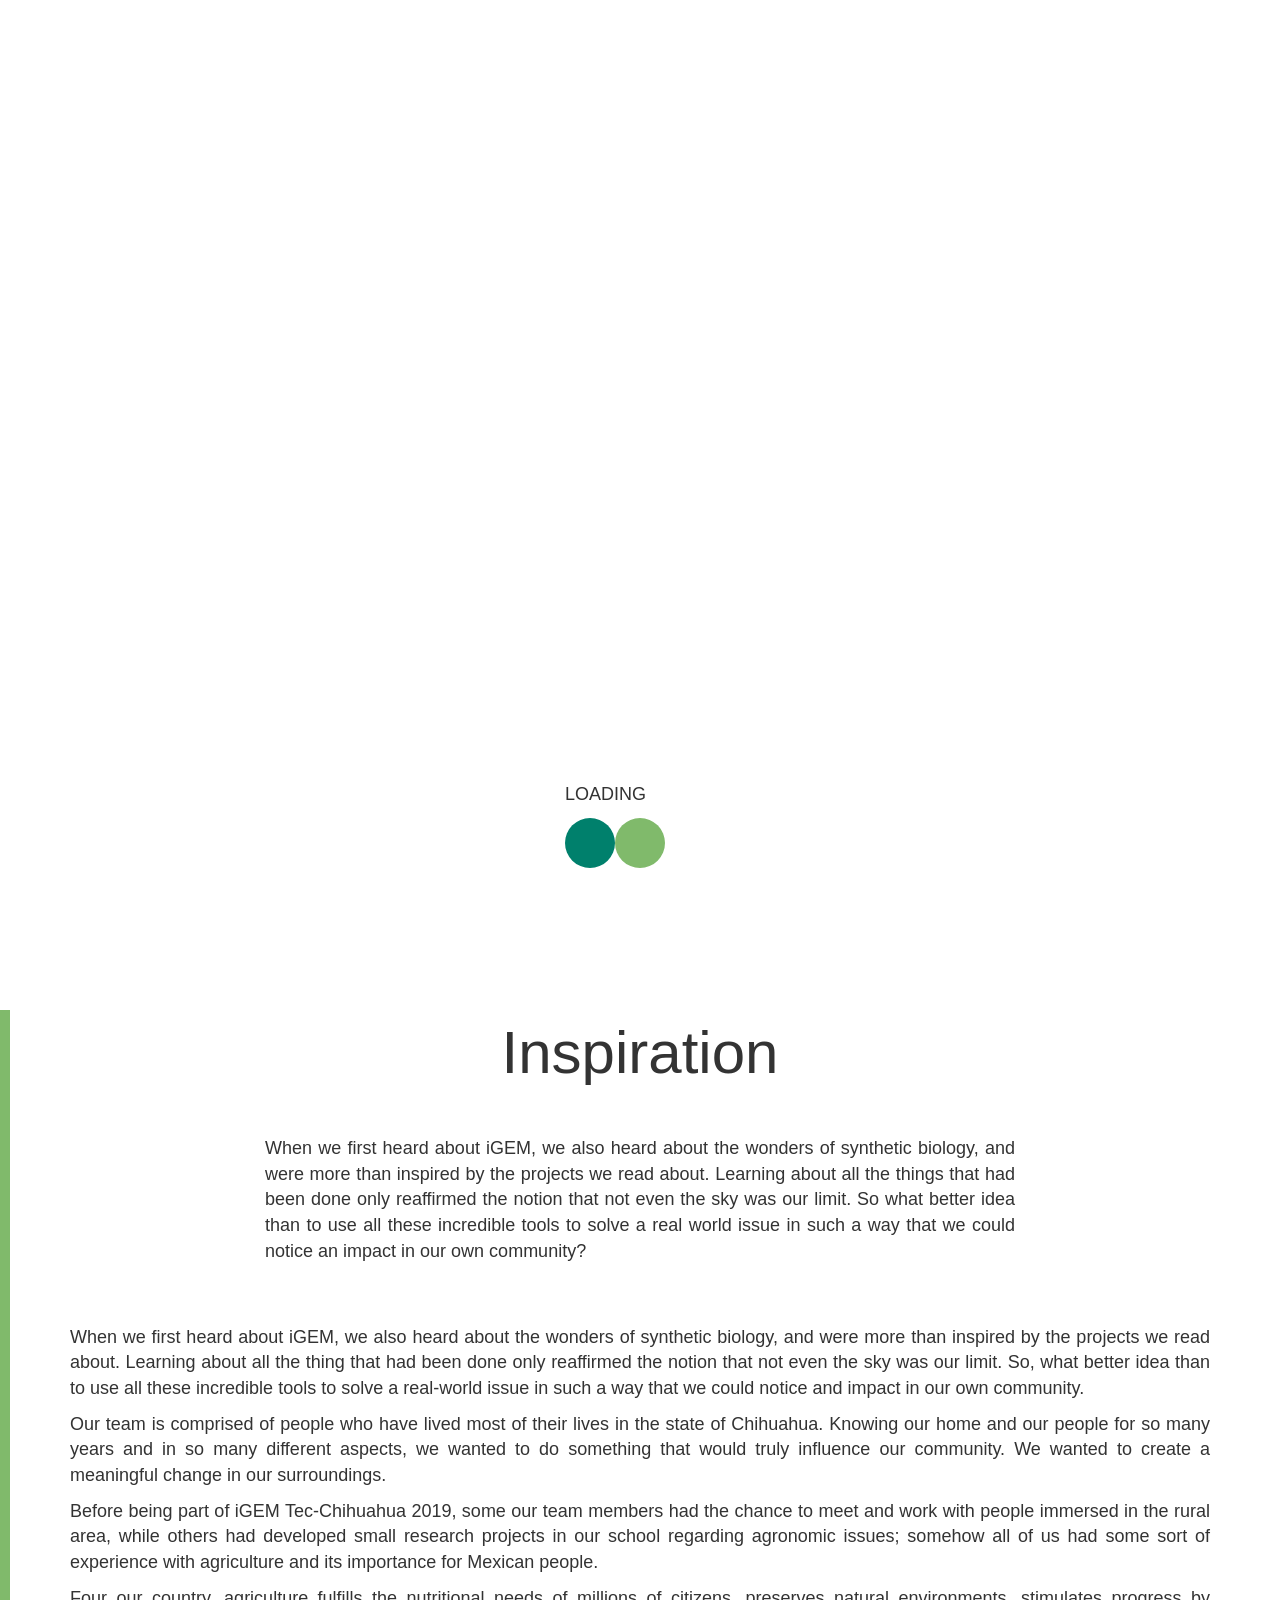
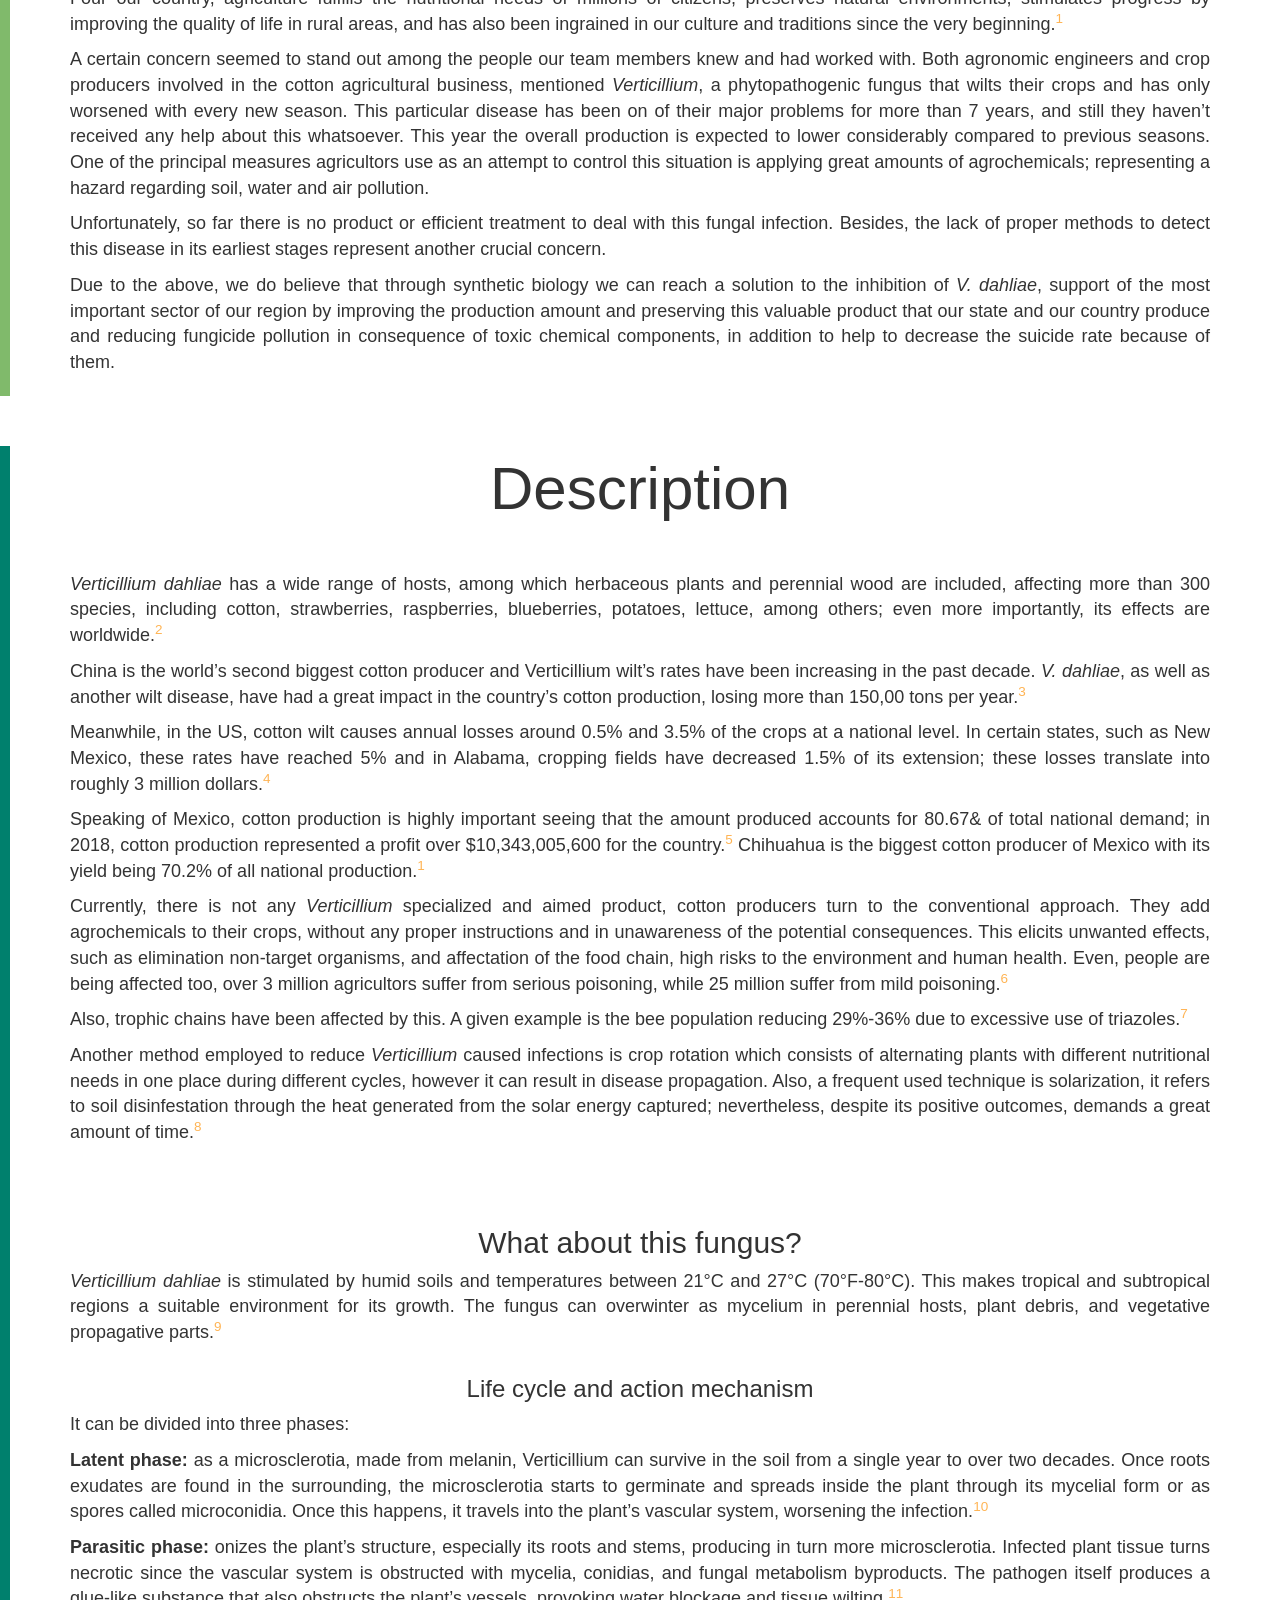
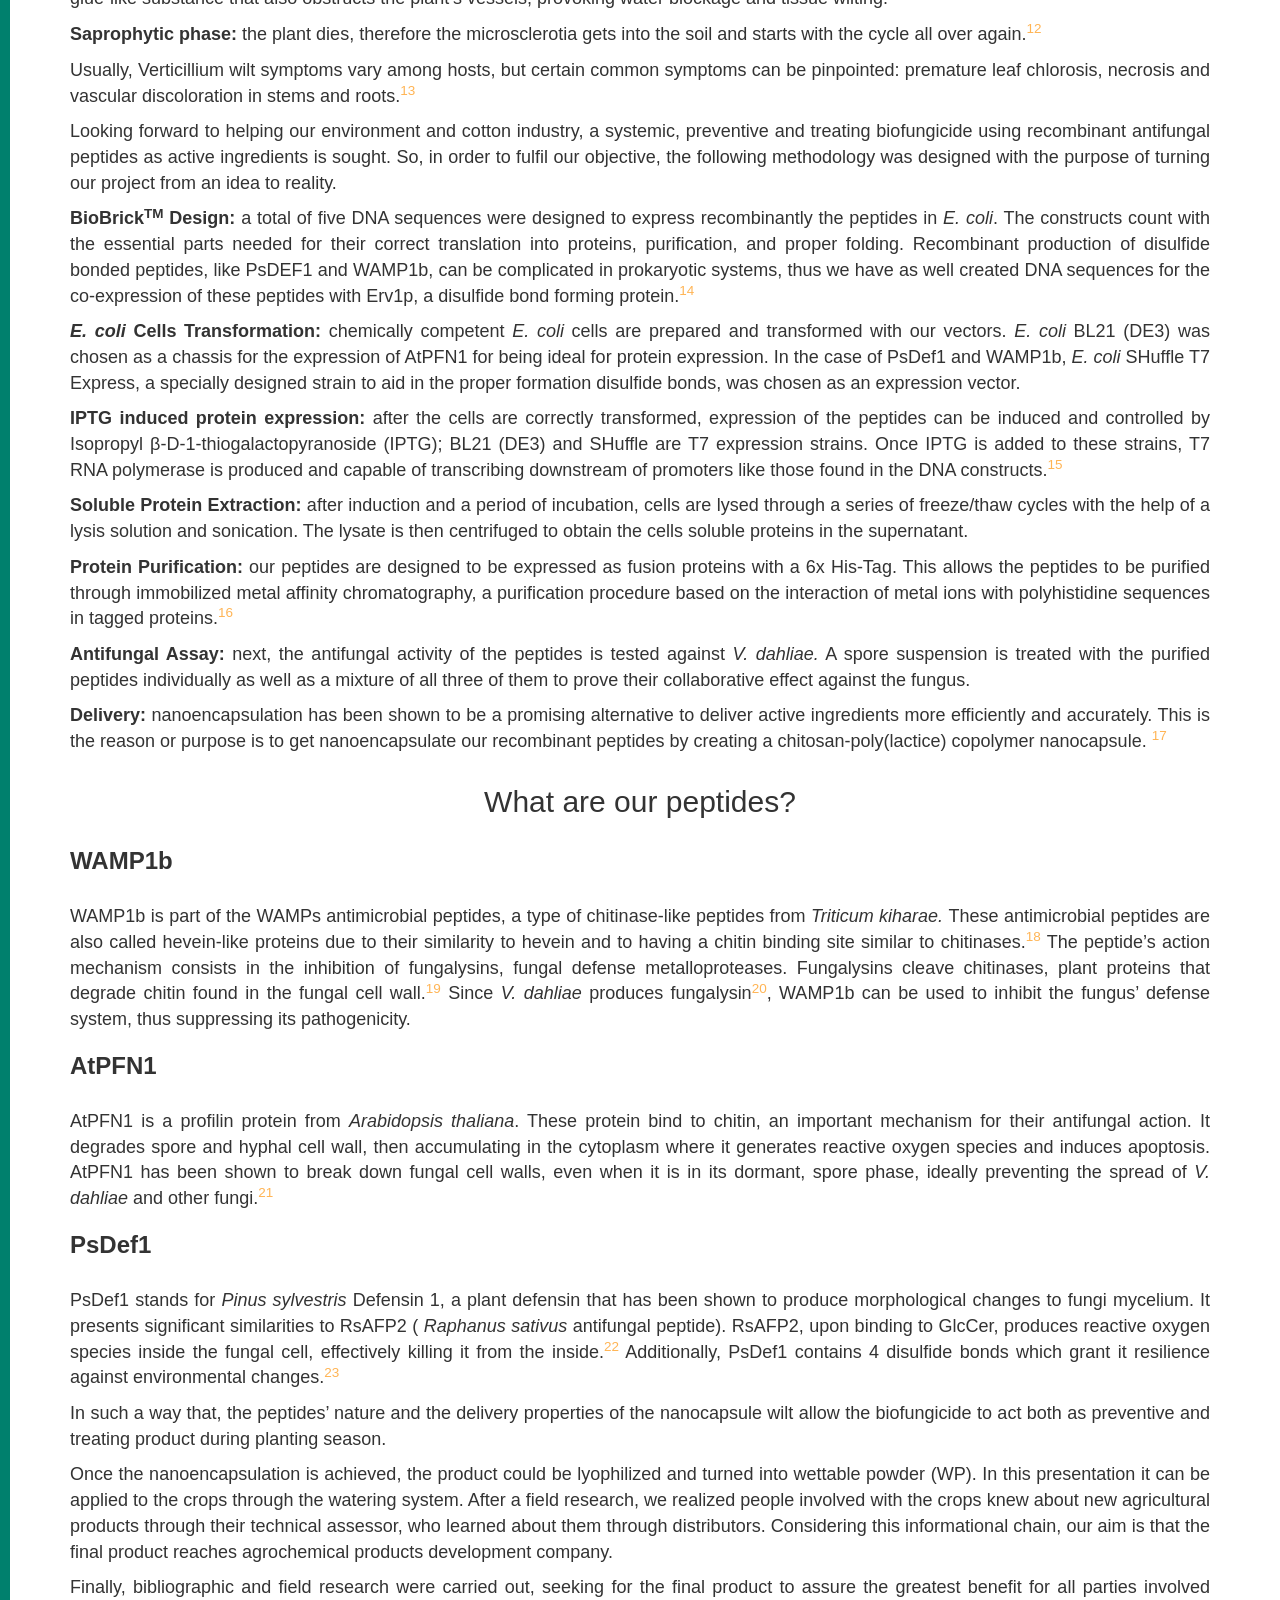
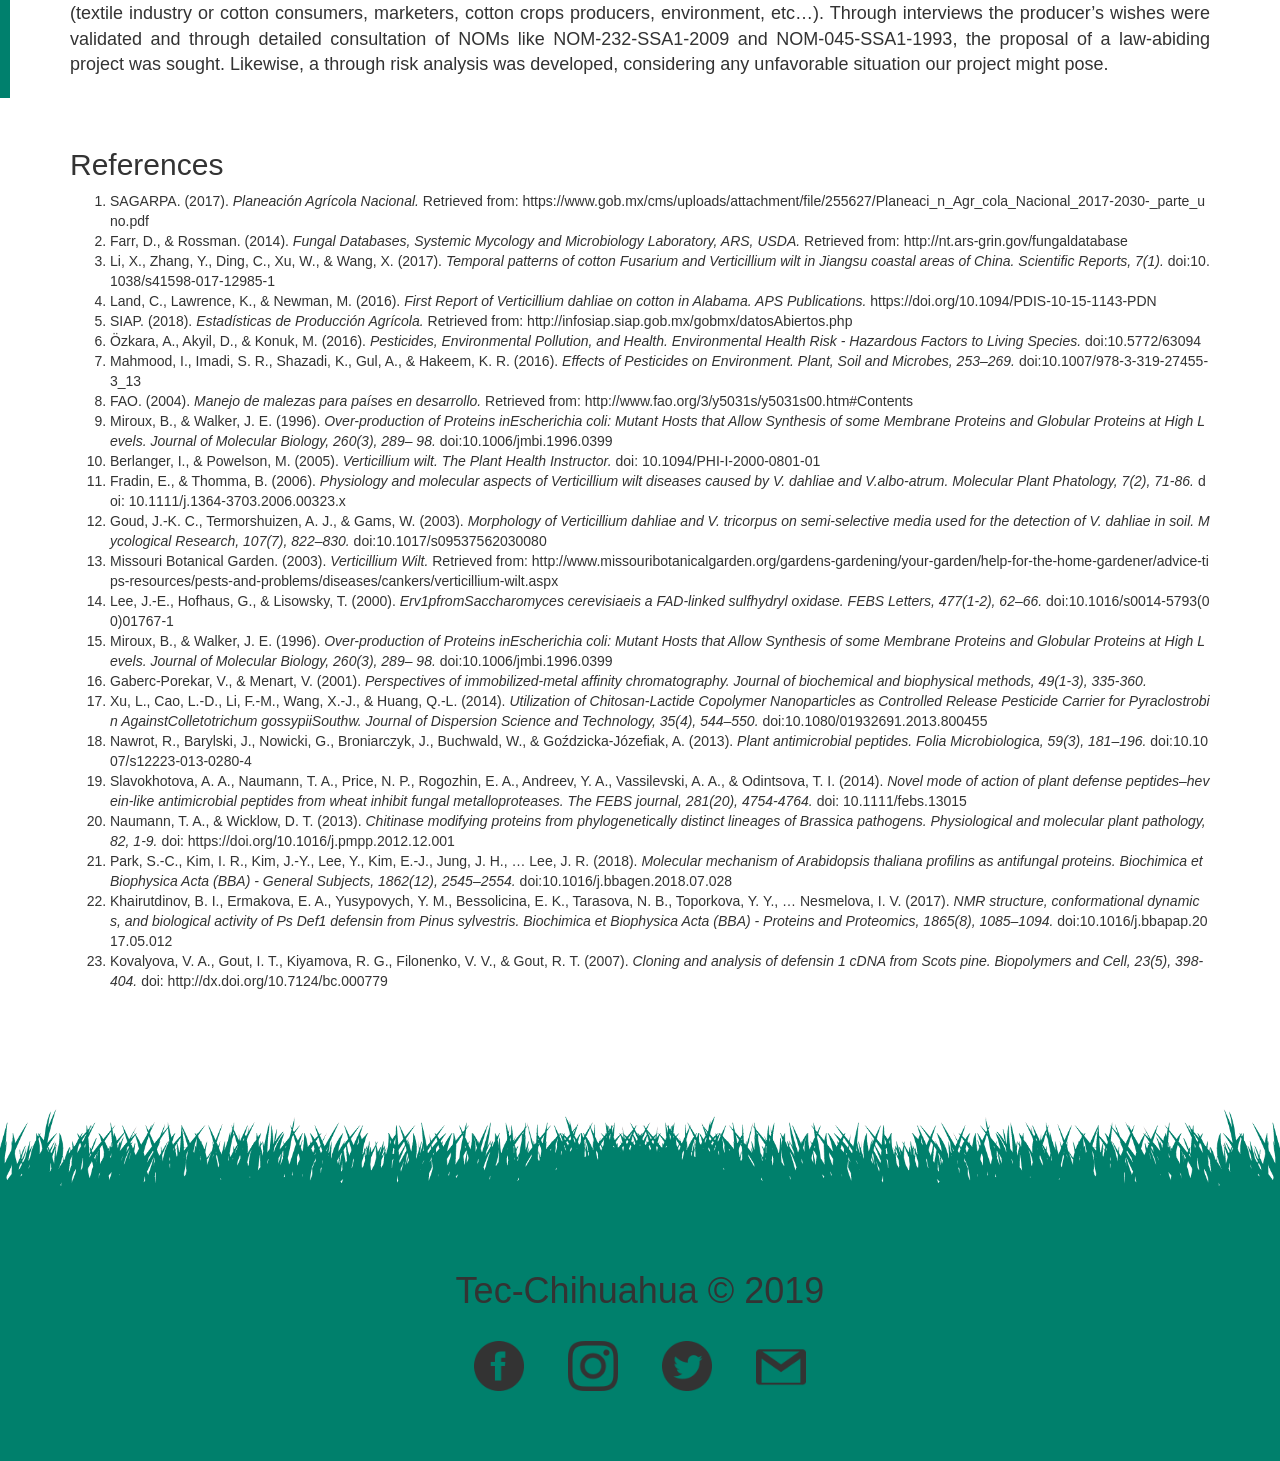
==== commit f143e8cd: "Public Terminado, Falta TecChMUN" ====
--- a/www/description.html
+++ b/www/description.html
@@ -31,7 +31,7 @@
                 <div class="miniMenu">
                     <div class="dropdown-content">
                         <a href="teamMembers.html">Members</a>
-                        <a href="#">Collaborations</a>
+                        <a href="collaborations.html">Collaborations</a>
                         <a href="attributions.html">Attributions</a>
                     </div>
                 </div>
@@ -43,9 +43,8 @@
                 <div class="miniMenu">
                     <div class="dropdown-content">
                         <a href="description.html">Description</a>
-                        <a href="#">Design</a>
-                        <a href="#">Parts</a>
-                        <a href="#">Results</a>
+                        <a href="design.html">Design</a>
+                        <a href="parts.html">Parts</a>
                         <a href="brainstorming.html">Brainstorm</a>
                     </div>
                 </div>
@@ -57,7 +56,7 @@
                 <div class="miniMenu">
                     <div class="dropdown-content">
                         <a href="notebook.html">Notebook</a>
-                        <a href="#">Experiments</a>
+                        <a href="experiments.html">Experiments</a>
                         <a href="#">Characterization</a>
                         <a href="#">Lab Results</a>
                         <a href="safety.html">Safety</a>
--- a/www/css/headerStyle.css
+++ b/www/css/headerStyle.css
@@ -1,6 +1,18 @@
 header {
     overflow: hidden;
     margin-bottom: 10rem;
+}
+
+body a {
+    color: #FFB454;
+}
+
+body a:hover {
+    color: #00806c;
+}
+
+body a:focus {
+    color: #00806c;
 }
 
 .headerContainer {
@@ -53,6 +65,19 @@
     filter: blur(4px);
 }
 
+#pullout-index::-webkit-scrollbar {
+    width: .5rem;
+    border-radius: 1rem;
+}
+
+#pullout-index::-webkit-scrollbar-track {
+    background-color: transparent;
+}
+
+#pullout-index::-webkit-scrollbar-thumb {
+    background-color: #00806c;
+}
+
 .mainHeader {
     font-family: Arial, Helvetica, sans-serif;
     color: white;
@@ -60,10 +85,16 @@
     text-transform: uppercase;
 }
 
-@media screen and (max-width: 1171px) {
+@media screen and (max-width: 1100px) {
     .index {
         visibility: hidden;
     }
+
+    #index-content {
+        margin-left: 5%;
+        margin-right: 5%;
+        max-width: 90%;
+    }
 }
 
 .main-content {
@@ -81,19 +112,14 @@
 .index {
     /* display: flex; */
     background: #ececec;
-    border-radius: 2rem;
-    padding: .5rem;
     max-width: 25rem;
     position: -webkit-sticky;
     position: sticky;
-    top: 32%;
-    left: 11%;
-    right: 89%;
     overflow: hidden;
 }
 
 .index ul {
-    margin-left: 0rem;
+    margin-left: -1rem;
     margin-top: 0em;
     list-style-position: outside;
     width: 100%;
@@ -119,4 +145,199 @@
     text-emphasis: none;
     text-decoration: none;
     color: #FFB454;
+}
+
+.skewed-bg {
+    background: whitesmoke;
+    padding: 200px 0;
+    -webkit-transform: skew(0deg, -10deg);
+    transform: skew(0deg, -10deg);
+    z-index: 0;
+    /* margin-top: -200px; */
+}
+
+.skewed-bg .skewed-content {
+    -webkit-transform: skew(0deg, 10deg);
+    transform: skew(0deg, 10deg);
+}
+
+.skewed-bg .skewed-content .title {
+    padding-top: 100px;
+    font-weight: normal;
+}
+
+.skewed-bg .skewed-content .text {
+    width: 60%;
+    margin: 25px auto;
+    color: #ccfff2;
+}
+
+#pullout-index #pullout {
+    position: absolute;
+    left: -21rem;
+    background: #f5f5f5;
+    line-height: 1.5;
+    transition: all 0.5s ease;
+}
+
+#pullout-index #pullout ul {
+    line-height: 1;
+}
+
+#pullout-index #pullout:hover {
+    left: 0;
+}
+
+#pullout-index #pullout-inner {
+    padding: 2rem;
+    margin: 1rem;
+}
+
+#pullout-index #pullout-tab {
+    position: absolute;
+    left: 90%;
+    width: 3rem;
+    height: 100%;
+    background-color: #00806c;
+    color: white;
+    text-align: center;
+}
+
+#pullout-index {
+    position: sticky;
+    top: 15%;
+    z-index: 999;
+    line-height: 1;
+    padding-left: 2rem;
+    padding-top: 1rem;
+    padding-bottom: 1rem;
+}
+
+#pullout-tab div {
+    margin-left: -.8rem;
+    font-size: 18px
+}
+
+/*---------------- CAROUSEL ---------------------*/
+
+.carousel-item>div {
+    height: inherit;
+    font-size: 1.5em;
+    text-align: center;
+    color: #fff;
+}
+
+/* Carousel */
+
+.carousel {
+    position: relative;
+    overflow: hidden;
+    width: 100%;
+    -webkit-box-shadow: 0px 10px 26px -10px rgba(0, 0, 0, 0.75);
+    -moz-box-shadow: 0px 10px 26px -10px rgba(0, 0, 0, 0.75);
+    box-shadow: 0px 10px 26px -10px rgba(0, 0, 0, 0.75);
+}
+
+.carousel-container {
+    display: flex;
+    list-style: none;
+    overflow: hidden;
+    padding: 0;
+    margin: 0;
+    width: 600%;
+    transition: transform 0.3s cubic-bezier(.694, .0482, .335, 1);
+    max-height: fit-content;
+}
+
+.carousel-item {
+    position: relative;
+    float: left;
+    width: 20%;
+}
+
+/* Next / Prev Buttons */
+
+.carousel-prev,
+.carousel-next {
+    position: absolute;
+    top: 50%;
+    background-color: #00806c;
+    opacity: 0.7;
+    border-radius: 50%;
+    color: #fff;
+    font-size: 1em;
+    cursor: pointer;
+    width: 40px;
+    height: 40px;
+    line-height: 40px;
+    -webkit-transform: translate(0, -50%);
+    transform: translate(0, -50%);
+    text-align: center;
+    z-index: 10;
+    transition: opacity 0.3s ease;
+}
+
+.carousel-prev {
+    left: 2%;
+    padding-right: 3px;
+}
+
+.carousel-prev::before {
+    font-family: "FontAwesome";
+}
+
+.carousel-next {
+    right: 2%;
+    padding-left: 3px;
+}
+
+.carousel-next::before {
+    font-family: "FontAwesome";
+}
+
+.carousel-prev:hover,
+.carousel-next:hover {
+    opacity: 1;
+}
+
+/* Pagination */
+
+.carousel-pagination {
+    list-style: none;
+    position: absolute;
+    bottom: 3%;
+    left: 0;
+    right: 0;
+    width: 50%;
+    padding: 0;
+    margin: 0 auto;
+    text-align: center;
+    z-index: 10;
+}
+
+.carousel-bullet {
+    display: inline-block;
+    width: 12px;
+    height: 12px;
+    background-color: #333;
+    cursor: pointer;
+    margin: 0 7px;
+    border-radius: 50%;
+    opacity: 0.5;
+    transition-property: transform, opacity, background-color;
+    transition-duration: 0.3s;
+}
+
+.carousel-bullet:hover {
+    -webkit-transform: scale(1.3);
+    transform: scale(1.3);
+}
+
+.carousel-bullet.active-bullet,
+.carousel-bullet.active-bullet:hover {
+    opacity: 1;
+    -webkit-transform: scale(1.3);
+    transform: scale(1.3);
+    background-color: #fff;
+    cursor: default;
 }
--- a/www/css/NavBarStyles.css
+++ b/www/css/NavBarStyles.css
@@ -2,7 +2,6 @@
     scroll-behavior: smooth;
     overflow-x: hidden;
 }
-
 
 /*animation element sliding left*/
 
@@ -52,6 +51,10 @@
     transform: translate3d(0px, 0px, 0px);
 }
 
+a {
+    color: #FFAB3D;
+}
+
 #wikiLINK a {
     color: white;
 }
@@ -69,152 +72,122 @@
     0% {
         opacity: 0;
     }
-
     10% {
         opacity: 0;
         text-shadow: none;
     }
-
     10.1% {
         opacity: 1;
         text-shadow: none;
     }
-
     10.2% {
         opacity: 0;
         text-shadow: none;
     }
-
     20% {
         opacity: 0;
         text-shadow: none;
     }
-
     20.1% {
         opacity: 1;
         text-shadow: 0 0 30px rgba(255, 255, 255, 0.25);
     }
-
     20.6% {
         opacity: 0;
         text-shadow: none;
     }
-
     30% {
         opacity: 0;
         text-shadow: none;
     }
-
     30.1% {
         opacity: 1;
         text-shadow: 0 0 30px rgba(255, 255, 255, 0.45), 0 0 60px rgba(255, 255, 255, 0.25);
     }
-
     30.5% {
         opacity: 1;
         text-shadow: 0 0 30px rgba(255, 255, 255, 0.45), 0 0 60px rgba(255, 255, 255, 0.25);
     }
-
     30.6% {
         opacity: 0;
         text-shadow: none;
     }
-
     45% {
         opacity: 0;
         text-shadow: none;
     }
-
     45.1% {
         opacity: 1;
         text-shadow: 0 0 30px rgba(255, 255, 255, 0.45), 0 0 60px rgba(255, 255, 255, 0.25);
     }
-
     50% {
         opacity: 1;
         text-shadow: 0 0 30px rgba(255, 255, 255, 0.45), 0 0 60px rgba(255, 255, 255, 0.25);
     }
-
     55% {
         opacity: 1;
         text-shadow: 0 0 30px rgba(255, 255, 255, 0.45), 0 0 60px rgba(255, 255, 255, 0.25);
     }
-
     55.1% {
         opacity: 0;
         text-shadow: none;
     }
-
     57% {
         opacity: 0;
         text-shadow: none;
     }
-
     57.1% {
         opacity: 1;
         text-shadow: 0 0 30px rgba(255, 255, 255, 0.55), 0 0 60px rgba(255, 255, 255, 0.35);
     }
-
     60% {
         opacity: 1;
         text-shadow: 0 0 30px rgba(255, 255, 255, 0.55), 0 0 60px rgba(255, 255, 255, 0.35);
     }
-
     60.1% {
         opacity: 0;
         text-shadow: none;
     }
-
     65% {
         opacity: 0;
         text-shadow: none;
     }
-
     65.1% {
         opacity: 1;
         text-shadow: 0 0 30px rgba(255, 255, 255, 0.55), 0 0 60px rgba(255, 255, 255, 0.35), 0 0 100px rgba(255, 255, 255, 0.1);
     }
-
     75% {
         opacity: 1;
         text-shadow: 0 0 30px rgba(255, 255, 255, 0.55), 0 0 60px rgba(255, 255, 255, 0.35), 0 0 100px rgba(255, 255, 255, 0.1);
     }
-
     75.1% {
         opacity: 0;
         text-shadow: none;
     }
-
     77% {
         opacity: 0;
         text-shadow: none;
     }
-
     77.1% {
         opacity: 1;
         text-shadow: 0 0 30px rgba(255, 255, 255, 0.55), 0 0 60px rgba(255, 255, 255, 0.4), 0 0 110px rgba(255, 255, 255, 0.2), 0 0 100px rgba(255, 255, 255, 0.1);
     }
-
     85% {
         opacity: 1;
         text-shadow: 0 0 30px rgba(255, 255, 255, 0.55), 0 0 60px rgba(255, 255, 255, 0.4), 0 0 110px rgba(255, 255, 255, 0.2), 0 0 100px rgba(255, 255, 255, 0.1);
     }
-
     85.1% {
         opacity: 0;
         text-shadow: none;
     }
-
     86% {
         opacity: 0;
         text-shadow: none;
     }
-
     86.1% {
         opacity: 1;
         text-shadow: 0 0 30px rgba(255, 255, 255, 0.6), 0 0 60px rgba(255, 255, 255, 0.45), 0 0 110px rgba(255, 255, 255, 0.25), 0 0 100px rgba(255, 255, 255, 0.1);
     }
-
     100% {
         opacity: 1;
         text-shadow: 0 0 30px rgba(255, 255, 255, 0.6), 0 0 60px rgba(255, 255, 255, 0.45), 0 0 110px rgba(255, 255, 255, 0.25), 0 0 100px rgba(255, 255, 255, 0.1);
@@ -225,164 +198,129 @@
     0% {
         opacity: 0;
     }
-
     10% {
         opacity: 0;
         text-shadow: none;
     }
-
     10.1% {
         opacity: 1;
         text-shadow: none;
     }
-
     10.2% {
         opacity: 0;
         text-shadow: none;
     }
-
     20% {
         opacity: 0;
         text-shadow: none;
     }
-
     20.1% {
         opacity: 1;
         text-shadow: 0 0 30px rgba(255, 255, 255, 0.25);
     }
-
     20.6% {
         opacity: 0;
         text-shadow: none;
     }
-
     30% {
         opacity: 0;
         text-shadow: none;
     }
-
     30.1% {
         opacity: 1;
         text-shadow: 0 0 30px rgba(255, 255, 255, 0.45), 0 0 60px rgba(255, 255, 255, 0.25);
     }
-
     30.5% {
         opacity: 1;
         text-shadow: 0 0 30px rgba(255, 255, 255, 0.45), 0 0 60px rgba(255, 255, 255, 0.25);
     }
-
     30.6% {
         opacity: 0;
         text-shadow: none;
     }
-
     45% {
         opacity: 0;
         text-shadow: none;
     }
-
     45.1% {
         opacity: 1;
         text-shadow: 0 0 30px rgba(255, 255, 255, 0.45), 0 0 60px rgba(255, 255, 255, 0.25);
     }
-
     50% {
         opacity: 1;
         text-shadow: 0 0 30px rgba(255, 255, 255, 0.45), 0 0 60px rgba(255, 255, 255, 0.25);
     }
-
     55% {
         opacity: 1;
         text-shadow: 0 0 30px rgba(255, 255, 255, 0.45), 0 0 60px rgba(255, 255, 255, 0.25);
     }
-
     55.1% {
         opacity: 0;
         text-shadow: none;
     }
-
     57% {
         opacity: 0;
         text-shadow: none;
     }
-
     57.1% {
         opacity: 1;
         text-shadow: 0 0 30px rgba(255, 255, 255, 0.55), 0 0 60px rgba(255, 255, 255, 0.35);
     }
-
     60% {
         opacity: 1;
         text-shadow: 0 0 30px rgba(255, 255, 255, 0.55), 0 0 60px rgba(255, 255, 255, 0.35);
     }
-
     60.1% {
         opacity: 0;
         text-shadow: none;
     }
-
     65% {
         opacity: 0;
         text-shadow: none;
     }
-
     65.1% {
         opacity: 1;
         text-shadow: 0 0 30px rgba(255, 255, 255, 0.55), 0 0 60px rgba(255, 255, 255, 0.35), 0 0 100px rgba(255, 255, 255, 0.1);
     }
-
     75% {
         opacity: 1;
         text-shadow: 0 0 30px rgba(255, 255, 255, 0.55), 0 0 60px rgba(255, 255, 255, 0.35), 0 0 100px rgba(255, 255, 255, 0.1);
     }
-
     75.1% {
         opacity: 0;
         text-shadow: none;
     }
-
     77% {
         opacity: 0;
         text-shadow: none;
     }
-
     77.1% {
         opacity: 1;
         text-shadow: 0 0 30px rgba(255, 255, 255, 0.55), 0 0 60px rgba(255, 255, 255, 0.4), 0 0 110px rgba(255, 255, 255, 0.2), 0 0 100px rgba(255, 255, 255, 0.1);
     }
-
     85% {
         opacity: 1;
         text-shadow: 0 0 30px rgba(255, 255, 255, 0.55), 0 0 60px rgba(255, 255, 255, 0.4), 0 0 110px rgba(255, 255, 255, 0.2), 0 0 100px rgba(255, 255, 255, 0.1);
     }
-
     85.1% {
         opacity: 0;
         text-shadow: none;
     }
-
     86% {
         opacity: 0;
         text-shadow: none;
     }
-
     86.1% {
         opacity: 1;
         text-shadow: 0 0 30px rgba(255, 255, 255, 0.6), 0 0 60px rgba(255, 255, 255, 0.45), 0 0 110px rgba(255, 255, 255, 0.25), 0 0 100px rgba(255, 255, 255, 0.1);
     }
-
     100% {
         opacity: 1;
         text-shadow: 0 0 30px rgba(255, 255, 255, 0.6), 0 0 60px rgba(255, 255, 255, 0.45), 0 0 110px rgba(255, 255, 255, 0.25), 0 0 100px rgba(255, 255, 255, 0.1);
     }
 }
 
-
-h1,
-h2,
-h3,
-h4,
-h5 {
+h1, h2, h3, h4, h5 {
     color: #333;
 }
 
@@ -411,7 +349,7 @@
 }
 
 h1 {
-    font-size: 60px;
+    font-size: 75px;
 }
 
 ol li {
@@ -466,8 +404,7 @@
     font-size: 18px;
 }
 
-.menu a:hover,
-.menu .current-item a {
+.menu a:hover, .menu .current-item a {
     text-decoration: none;
     color: #333;
 }
@@ -526,14 +463,12 @@
     transform-origin: right;
 }
 
-nav ul li:hover::before,
-nav ul li:hover::after {
+nav ul li:hover::before, nav ul li:hover::after {
     transform: scaleX(1);
 }
 
 @keyframes slideIn {
     from {}
-
     to {
         transform: translateX(0);
     }
@@ -562,11 +497,9 @@
         position: relative;
         background-color: white;
     }
-
     .menu ul.active {
         display: none;
     }
-
     .menu ul {
         width: 60%;
         position: absolute;
@@ -580,7 +513,6 @@
         -moz-box-shadow: -1px -3px 34px -12px rgba(0, 0, 0, 1);
         box-shadow: -1px -3px 34px -12px rgba(0, 0, 0, 1);
     }
-
     .menu ul:after {
         width: 0px;
         height: 0px;
@@ -593,17 +525,14 @@
         border-right: 7px solid transparent;
         border-bottom: 7px solid white;
     }
-
     .menu li {
         margin: 5px 0px 5px 0px;
         float: none;
         display: block;
     }
-
     .menu a {
         display: block;
     }
-
     .toggle-nav {
         padding: 20px;
         padding-bottom: 0;
@@ -615,13 +544,10 @@
         font-size: 20px;
         transition: color linear 0.15s;
     }
-
-    .toggle-nav:hover,
-    .toggle-nav.active {
+    .toggle-nav:hover, .toggle-nav.active {
         text-decoration: none;
         color: #FFAB3D;
     }
-
     .miniMenu {
         position: absolute;
         top: -1rem;
@@ -782,7 +708,6 @@
     #chromeInfo {
         left: 55%;
     }
-
     #loader {
         left: 58%;
     }
@@ -870,25 +795,21 @@
         -webkit-transform: scale(1);
         transform: scale(1);
     }
-
     25% {
         -webkit-transform: scale(1.5);
         transform: scale(1.5);
         z-index: 2;
     }
-
     50% {
         left: 60px;
         -webkit-transform: scale(1);
         transform: scale(1);
     }
-
     75% {
         -webkit-transform: scale(0.5);
         transform: scale(0.5);
         z-index: 1;
     }
-
     100% {
         left: -10px;
         -webkit-transform: scale(1);
@@ -902,25 +823,21 @@
         -webkit-transform: scale(1);
         transform: scale(1);
     }
-
     25% {
         -webkit-transform: scale(1.5);
         transform: scale(1.5);
         z-index: 2;
     }
-
     50% {
         left: 60px;
         -webkit-transform: scale(1);
         transform: scale(1);
     }
-
     75% {
         -webkit-transform: scale(0.5);
         transform: scale(0.5);
         z-index: 1;
     }
-
     100% {
         left: -10px;
         -webkit-transform: scale(1);
@@ -934,25 +851,21 @@
         -webkit-transform: scale(1);
         transform: scale(1);
     }
-
     25% {
         -webkit-transform: scale(0.5);
         transform: scale(0.5);
     }
-
     50% {
         right: 60px;
         -webkit-transform: scale(1);
         transform: scale(1);
         z-index: 1;
     }
-
     75% {
         -webkit-transform: scale(1.5);
         transform: scale(1.5);
         z-index: 2;
     }
-
     100% {
         right: -10px;
         -webkit-transform: scale(1);
@@ -966,25 +879,21 @@
         -webkit-transform: scale(1);
         transform: scale(1);
     }
-
     25% {
         -webkit-transform: scale(0.5);
         transform: scale(0.5);
     }
-
     50% {
         right: 60px;
         -webkit-transform: scale(1);
         transform: scale(1);
         z-index: 1;
     }
-
     75% {
         -webkit-transform: scale(1.5);
         transform: scale(1.5);
         z-index: 2;
     }
-
     100% {
         right: -10px;
         -webkit-transform: scale(1);
